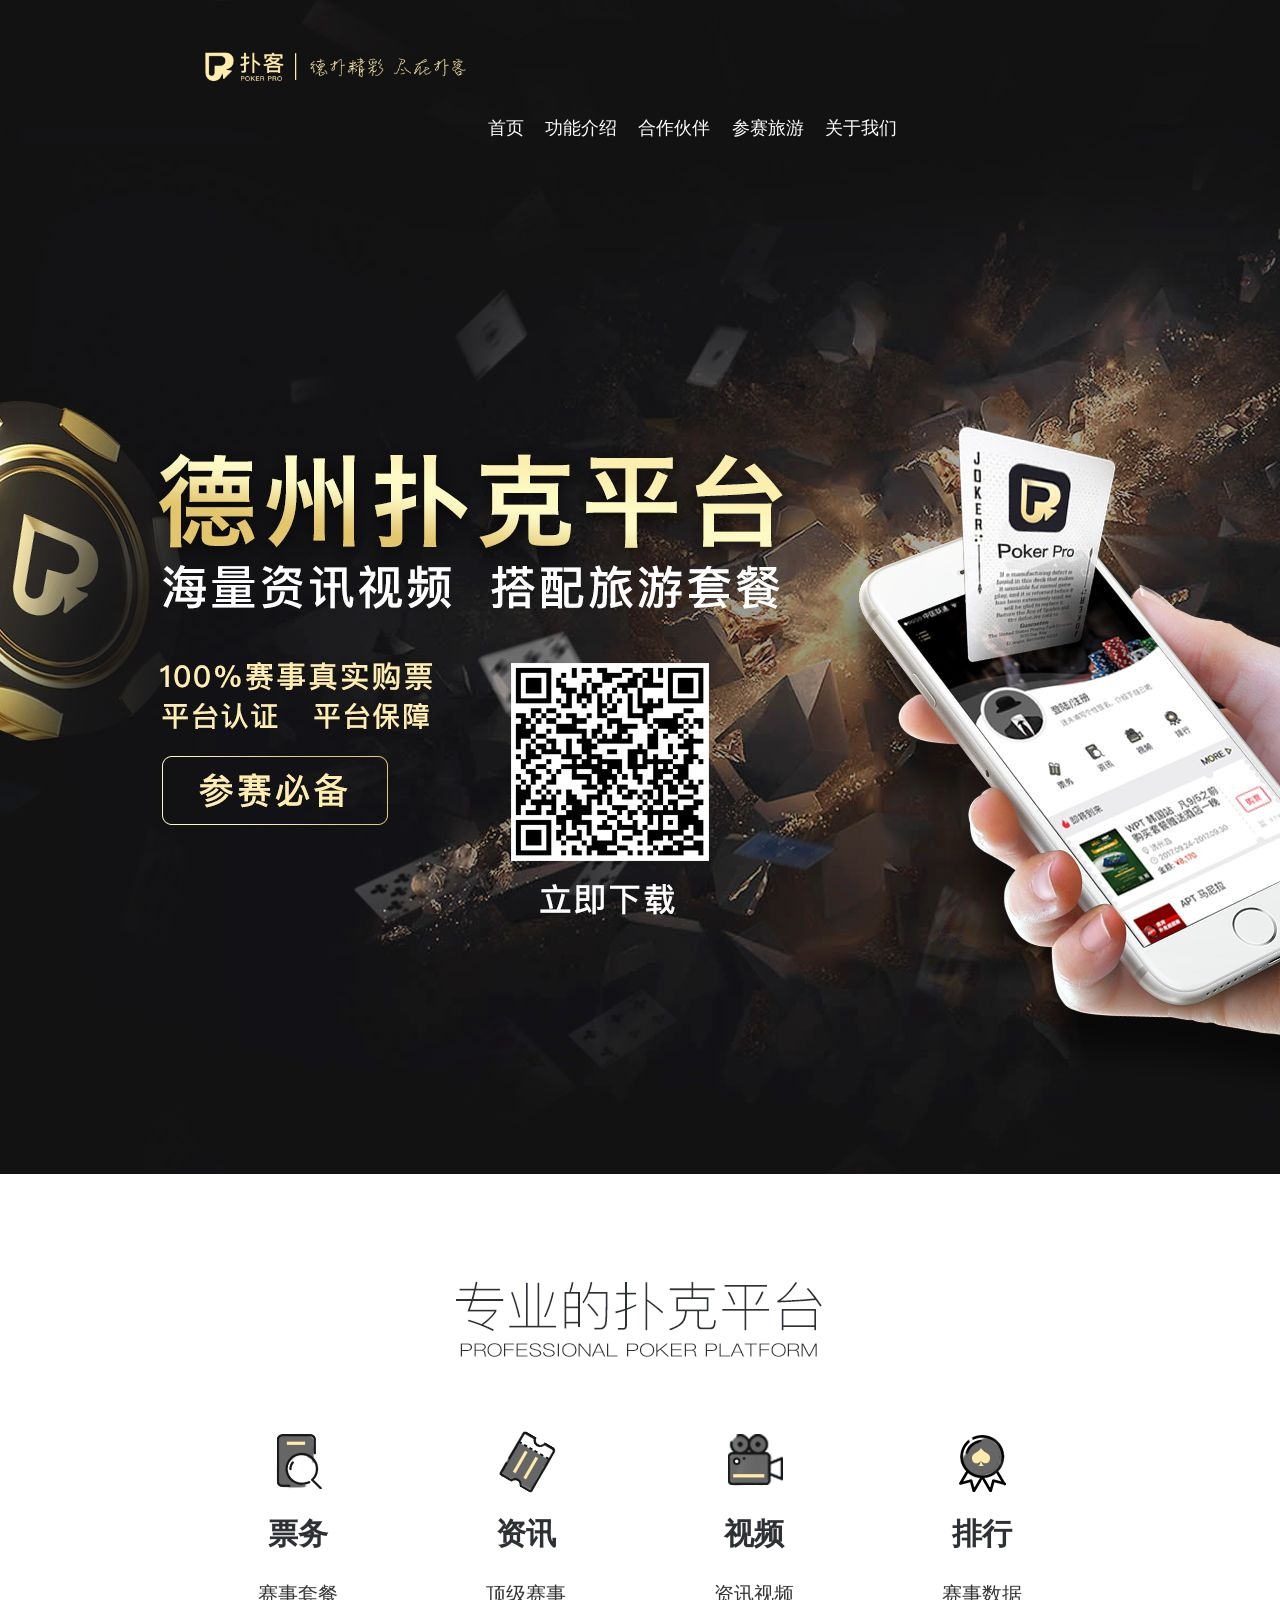
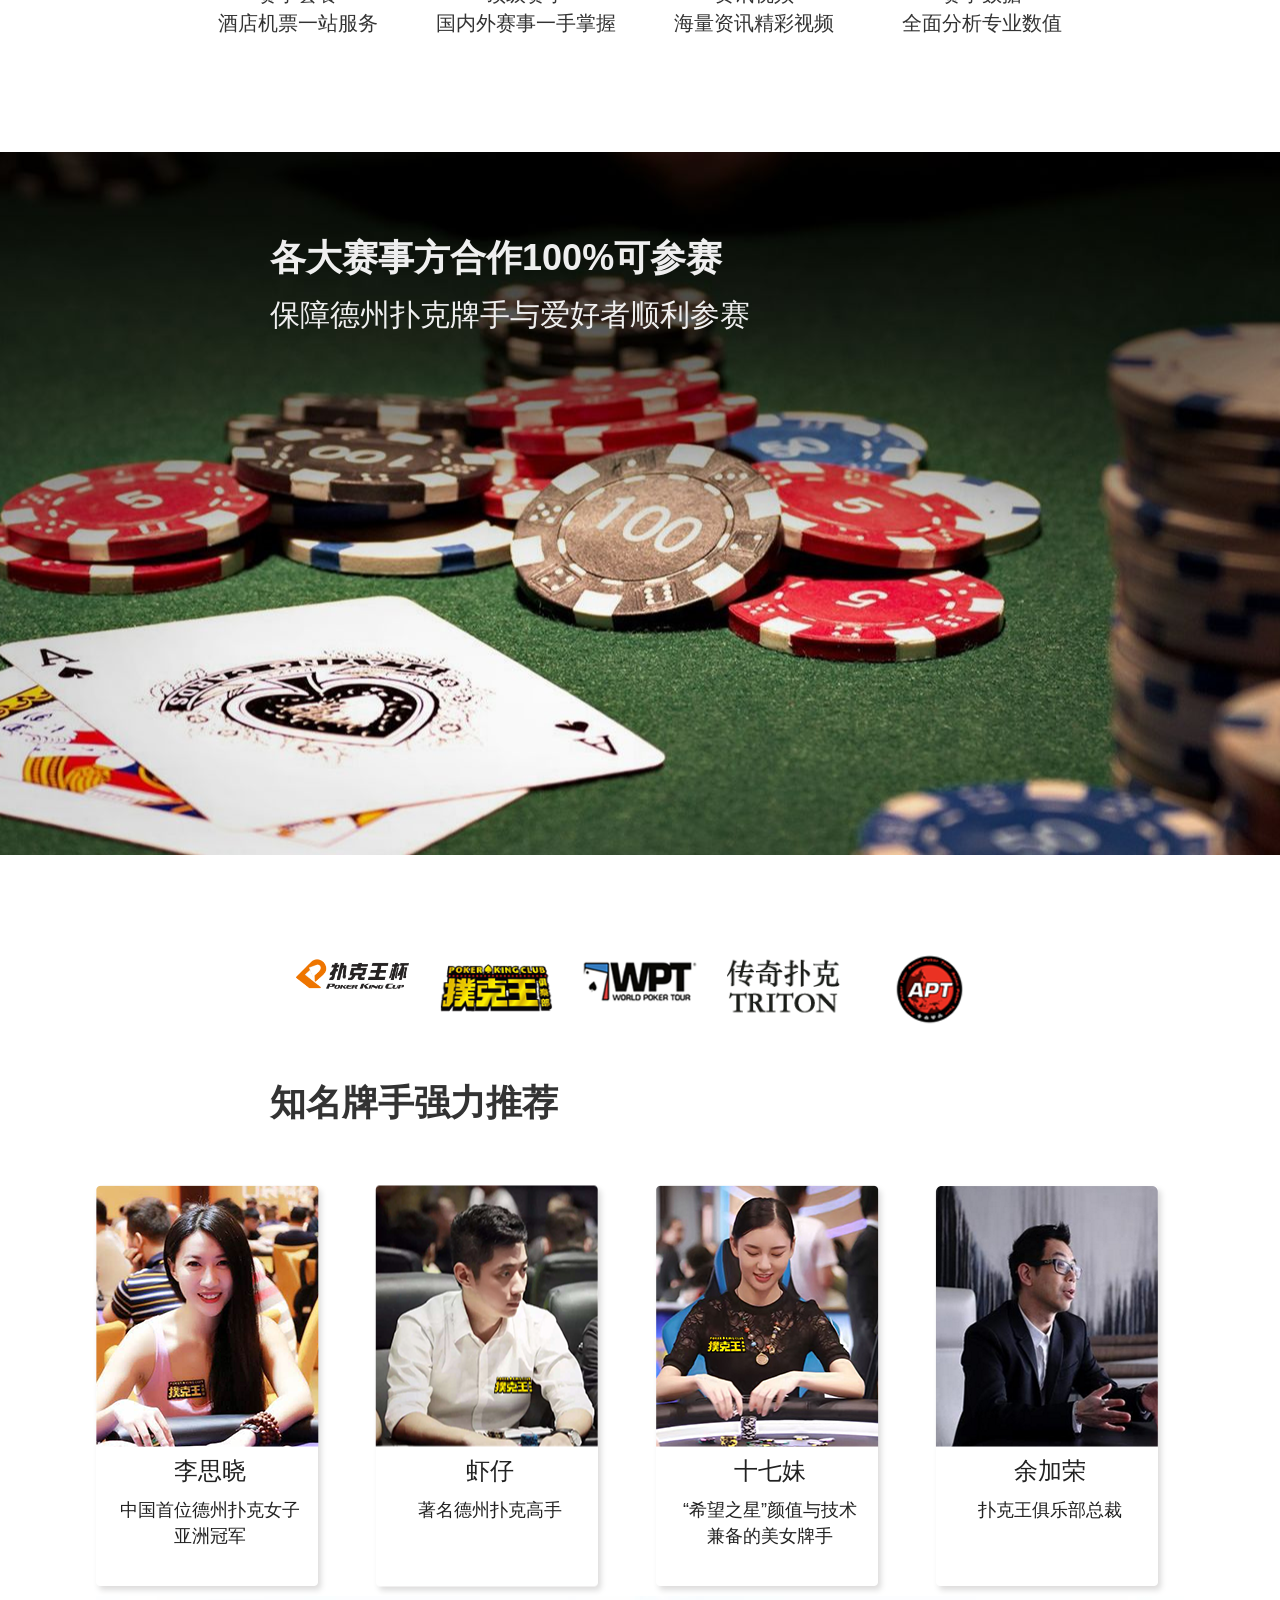
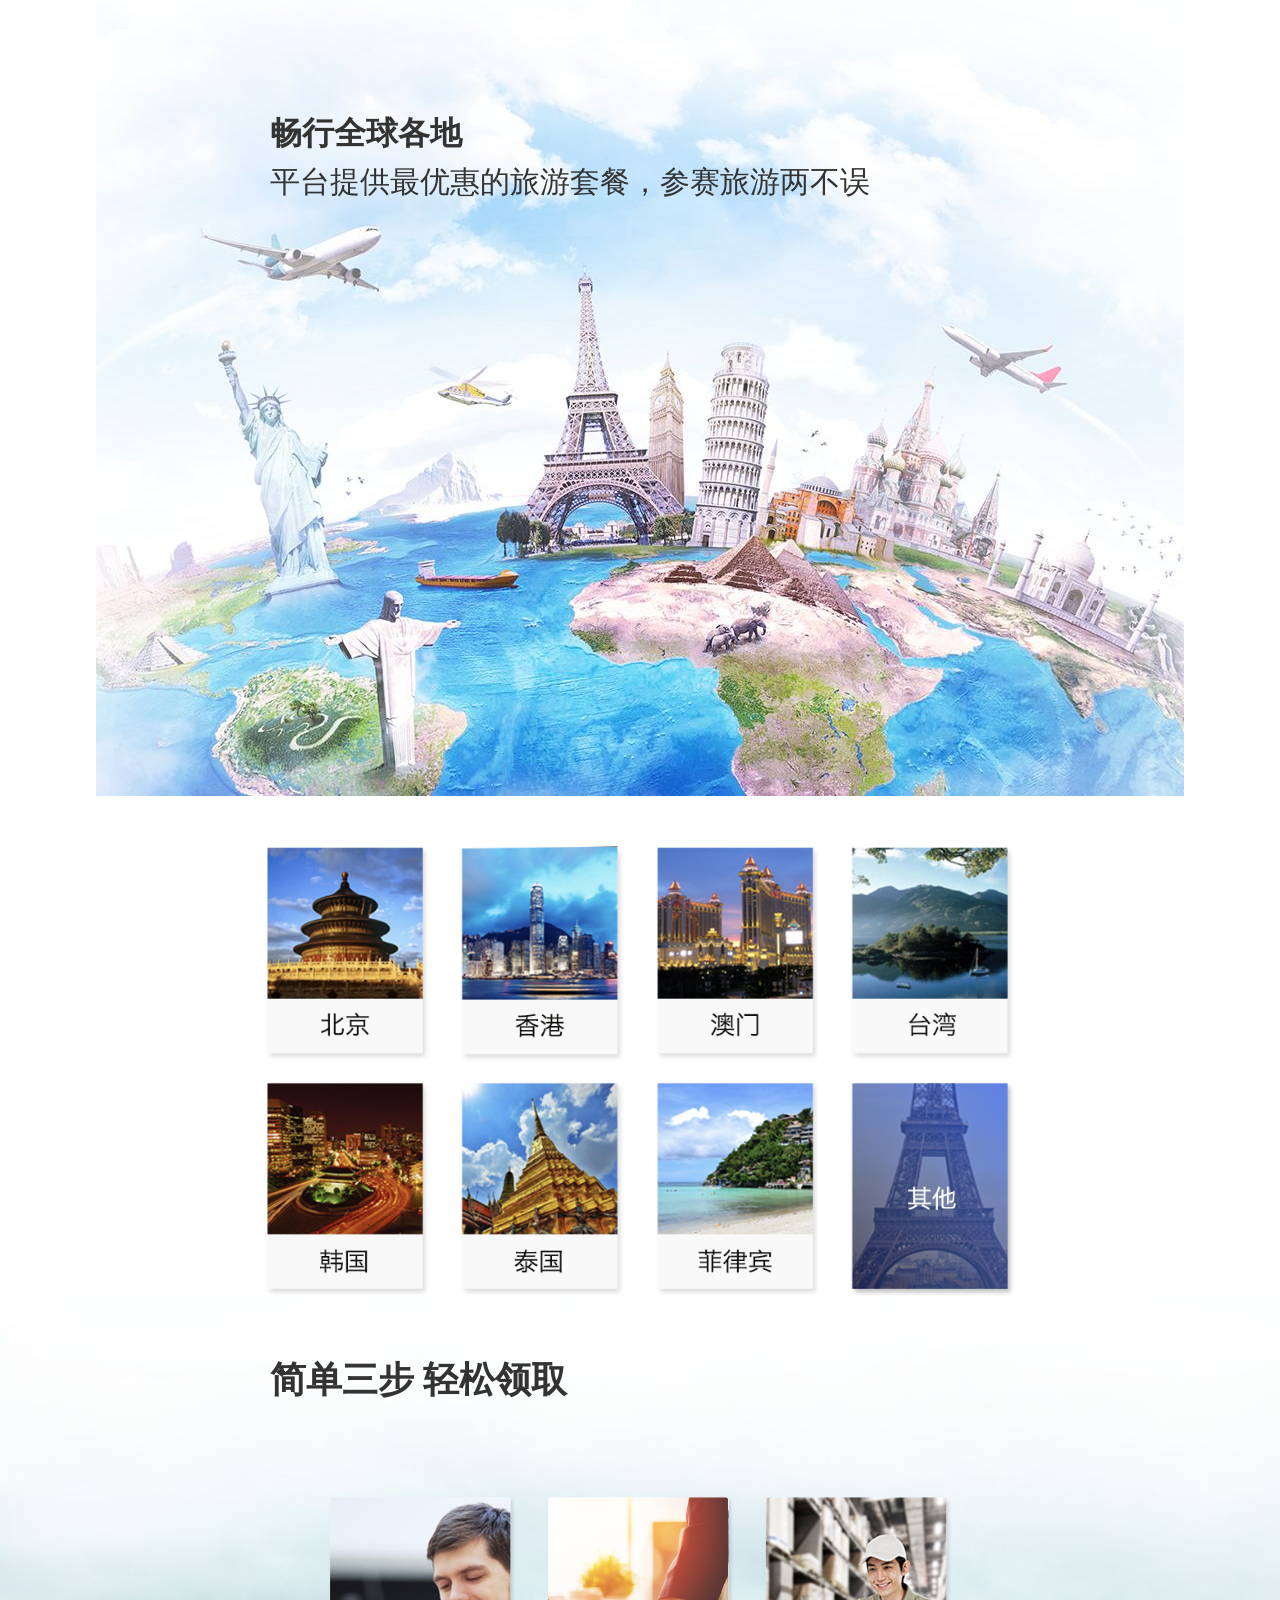
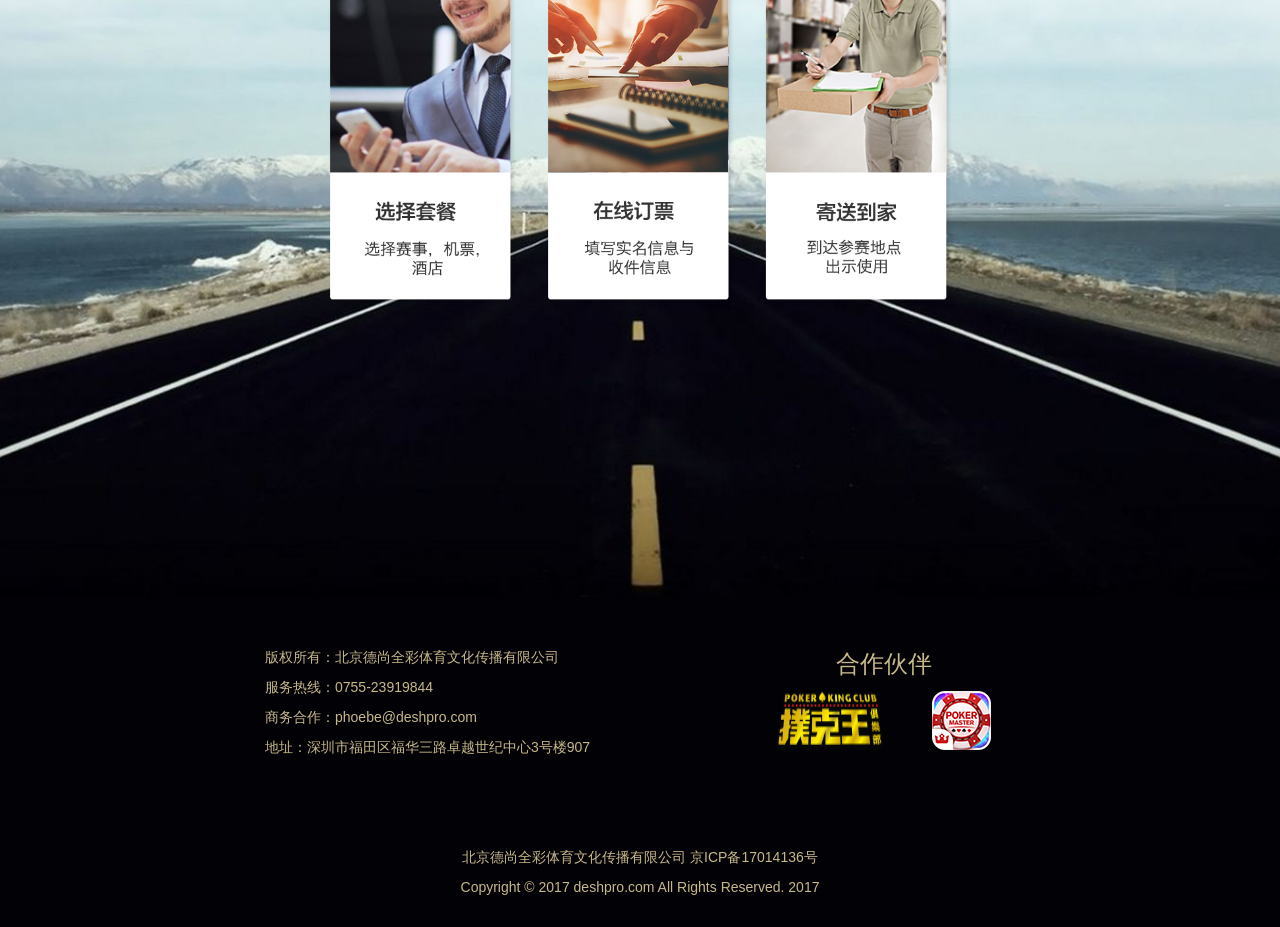
==== index.html @ c84316d6 "修改字体" ====
<!doctype html>
<!--[if lt IE 7]>      <html class="no-js lt-ie9 lt-ie8 lt-ie7" lang=""> <![endif]-->
<!--[if IE 7]>         <html class="no-js lt-ie9 lt-ie8" lang=""> <![endif]-->
<!--[if IE 8]>         <html class="no-js lt-ie9" lang=""> <![endif]-->
<!--[if gt IE 8]><!-->
<html class="no-js" lang="">
<!--<![endif]-->

<head>
<meta charset="utf-8">
<meta name="description" content="">
  <meta name="viewport" content="width=device-width,initial-scale=1,minimum-scale=1,maximum-scale=1,user-scalable=no" />
<title>扑客官网</title>
<link rel="stylesheet" href="css/bootstrap.min.css">
<link rel="stylesheet" href="css/flexslider.css">
<link rel="stylesheet" href="css/jquery.fancybox.css">
<link rel="stylesheet" href="css/main.css">
<link rel="stylesheet" href="css/responsive.css">
<link rel="stylesheet" href="css/font-icon.css">
<link rel="stylesheet" href="css/animate.min.css">
<link rel="stylesheet" href="https://maxcdn.bootstrapcdn.com/font-awesome/4.4.0/css/font-awesome.min.css">
</head>

<body>
<!-- header section -->
<section class="banner" role="banner" id="banner">
  <header id="header">
    <div class="header-content">
      <div class="header" style="width:85%;margin:0 auto;">
        <img src="images/shape.png" alt="" class="img-responsive">
        <div class="content-margin">
          <a class="logo" href="#footer">关于我们</a>
          <a class="logo" href="#dstp05">参赛旅游</a>
          <a class="logo" href="#dstp03">合作伙伴</a>
          <a class="logo" href="#intro">功能介绍</a>
          <a class="logo" href="#banner">首页</a>
        </div>
      </div>
    </div>
  </header>
</section>
<!-- header section --> 
<!-- intro section -->
<section id="intro" class="section intro">
  <div class="col-md-8 col-md-offset-2 text-center">
  </div>
</section>
<!-- intro section --> 
<!-- services section -->
<section id="services" class="services service-section" >
  <div class="container">
    <div class="row" style="width:80%;margin:0 auto">

      <div class="col-md-3 col-sm-6 services">
        <img src="images/information_03.png" alt="" class="img-responsive">
        <div class="services-content">
          <h1>票务</h1><br/>
          <p>赛事套餐<br/>酒店机票一站服务</p>
          <!--<img src="images/ticketingChar.png" alt="">-->
        </div>
      </div>
      <div class="col-md-3 col-sm-6  services">
        <img src="images/ticketing_03.png" alt="" class="img-responsive">
        <div class="services-content">
          <h1>资讯</h1><br/>
          <p>顶级赛事<br/>国内外赛事一手掌握</p>
        </div>
      </div>
      <div class="col-md-3 col-sm-6  services">
        <img src="images/video.png" alt="" class="img-responsive">
        <div class="services-content">
          <h1>视频</h1><br/>
          <p>资讯视频<br/>海量资讯精彩视频</p>
        </div>
      </div>
      <div class="col-md-3 col-sm-6  services">
        <img src="images/ranking.png" alt="" class="img-responsive">
        <div class="services-content">
          <h1>排行</h1><br/>
          <p>赛事数据<br/>全面分析专业数值</p>
        </div>
      </div>
    </div>
  </div>
</section>
<!-- services section -->
<section id="dstp03" class="section intro">

  <div class="dstp03">
    <p class="dstp03-p1"> 各大赛事方合作100%可参赛 </p>
    <p class="dstp03-p2" style="font-family: 'Hiragino Sans GB';"> 保障德州扑克牌手与爱好者顺利参赛</p>
  </div>
</section>
<section id="dstpMiddle_03" class="section intro">
  <div class="row">
    <div class="col-md-1 col-sm-6 services">
    </div>
    <div class="col-md-2 col-sm-6 services">
      <img src="images/poker01.png" alt="" class="img-responsive">
    </div>
    <div class="col-md-2 col-sm-6 services">
      <img src="images/poker05.png" alt="" class="img-responsive">
    </div>
    <div class="col-md-2 col-sm-6 services">
      <img src="images/poker02.png" alt="" class="img-responsive">
    </div>
    <div class="col-md-2 col-sm-6 services">
      <img src="images/poker03.png" alt="" class="img-responsive">
    </div>
    <div class="col-md-2 col-sm-6 services">
      <img src="images/poker04.png" alt="" class="img-responsive">
    </div>
    <div class="col-md-1 col-sm-6 services">
    </div>
  </div>
</section>

<section id="knownPlayer_03">
  <div class="col-md-8 col-md-offset-2 text-center">
  </div><br/>
  <div class="knownPlayer_03">
    <h1 style="margin-left: 16%;font-weight:bolder;font-family: 'PingFang SC';font-size:36px; color:#333333">知名牌手强力推荐</h1>
  </div>
</section>


<section id="persons" class="services service-section">
  <div class="container">
    <div class="row" style="margin-left:0.2px;margin-right: 20px;">
      <div class="col-md-3 col-sm-6 services">
        <div class="persons person1">
          <div class="person">
            <p>李思晓</p>
            <p>中国首位德州扑克女子亚洲冠军</p>
          </div>
        </div>
      </div>
      <div class="col-md-3 col-sm-6 services">
        <div class="persons person2">
          <div class="person" style="text-align: center">
            <p>虾仔</p>
            <p>著名德州扑克高手</p>
          </div>
        </div>

      </div>
      <div class="col-md-3 col-sm-6 services">
        <div class="persons person3">
          <div class="person">
            <p>十七妹</p>
            <p>“希望之星”颜值与技术兼备的美女牌手</p>
          </div>
        </div>

      </div>
      <div class="col-md-3 col-sm-6 services">
        <div class="persons person4">
          <div class="person" >
            <p>余加荣</p>
            <p>扑克王俱乐部总裁</p>
          </div>
        </div>

      </div>
    </div>
  </div>
</section>
<section id="dstp05" class="section intro">
  <div class="col-md-8 col-md-offset-2 text-center">
  </div>
  <div class="dstp05" >
    <h2 style="font-family: 'PingFang SC';">畅行全球各地 </h2>
    <p style="font-family: 'Hiragino Sans GB';">平台提供最优惠的旅游套餐，参赛旅游两不误</p>
  </div>
</section>

<section id="positions" class="services service-section">
  <div class="container">
    <div class="row">
      <div class="col-md-2 col-sm-6 positions">
      </div>
      <div class="col-md-2 col-sm-6 positions">
        <img src="images/group10.png" alt="" class="img-responsive">
      </div>
      <div class="col-md-2 col-sm-6 positions">
        <img src="images/group14.png" alt="" class="img-responsive">
      </div>
      <div class="col-md-2 col-sm-6 positions">
        <img src="images/group8.png" alt="" class="img-responsive">
      </div>
      <div class="col-md-2 col-sm-6 positions">
        <img src="images/group11.png" alt="" class="img-responsive">
      </div>
      <div class="col-md-2 col-sm-6 positions">
      </div>
    </div>
  <br/>
    <div class="row">
      <div class="col-md-2 col-sm-6 positions">
      </div>
      <div class="col-md-2 col-sm-6 positions">
        <img src="images/group9.png" alt="" class="img-responsive">
      </div>
      <div class="col-md-2 col-sm-6 positions">
        <img src="images/group6.png" alt="" class="img-responsive">
      </div>
      <div class="col-md-2 col-sm-6 positions">
        <img src="images/group13.png" alt="" class="img-responsive">
      </div>
      <div class="col-md-2 col-sm-6 positions">
        <img src="images/group12.png" alt="" class="img-responsive">
      </div>
      <div class="col-md-2 col-sm-6 positions">
      </div>
    </div>
  </div>
</section>
<!--这里图片未放-->

<section id="dstp08" >
  <div class="col-md-8 col-md-offset-2 text-center">
  </div><br/>
  <div id="simple" >
    <p style="font-family: 'PingFang SC';font-weight: bolder">简单三步 轻松领取</p>
  </div>
  <div class="row images">
    <div class="col-md-3 col-sm-6 image">
    </div>
    <div class="col-md-2 col-sm-6 image">
      <img src="images/group2.png" alt="" class="img-responsive">
    </div>
    <div class="col-md-2 col-sm-6 image">
      <img src="images/group1.png" alt="" class="img-responsive">
    </div>
    <div class="col-md-2 col-sm-6 image">
      <img src="images/produce.png" alt="" class="img-responsive">
    </div>
    <div class="col-md-3 col-sm-6 image">
    </div>
  </div>
</section>

<!-- Footer section -->
<footer class="footer" id="footer">
  <div class="footer-top section">
    <div class="container">
      <div class="row">
        <div class="footer-col col-md-2">
        </div>

        <div class="footer-col col-md-4 footerP" style="text-align: center">
          <p>版权所有：北京德尚全彩体育文化传播有限公司</p>
          <p>服务热线：0755-23919844</p>
          <p>商务合作：phoebe@deshpro.com</p>
          <p>地址：深圳市福田区福华三路卓越世纪中心3号楼907</p>
        </div>
        <div class="footer-col col-md-1">
        </div>
        <div class="footer-col col-md-3" style="text-align: center;font-size:24px; color:#c7b98a;">
          <p>合作伙伴</p>
          <div class="footerImg">
            <img src="images/footer1.png" alt="" >
            <img src="images/footer2.png" alt="" >
          </div>
        </div>
        <div class="footer-col col-md-2">
        </div>
      </div>
      <div style="text-align: center;font-size:14px; color:#c7b98a;">
        <p>北京德尚全彩体育文化传播有限公司 京ICP备17014136号</p>
        <p>Copyright © 2017 deshpro.com  All Rights Reserved. 2017</p>
      </div>
    </div>
  </div>
  <!-- footer top -->
</footer>
<!-- Footer section --> 
<!-- JS FILES --> 
<script src="js/jquery.min.js"></script>
<script src="js/bootstrap.min.js"></script> 
<script src="js/jquery.flexslider-min.js"></script> 
<script src="js/jquery.fancybox.pack.js"></script>
<script src="js/modernizr.js"></script> 
<script src="js/main.js"></script> 
<script type="text/javascript" src="js/jquery.contact.js"></script>
</body>
</html>
---- css/main.css ----
/* ------------------------------------------------------------------------------
	Typography
-------------------------------------------------------------------------------*/

.btn {
	background-color: #3bc492;
	color: #fff;
	font-size: 13px;
	font-weight: 600;
	border: 0;
	-moz-border-radius: 2px;
	-webkit-border-radius: 2px;
	border-radius: 2px;
	display: inline-block;
	text-transform: uppercase;
}
.btn:hover, .btn:focus {
	background-color: #3d3d3d;
	color: #fff;
}
.btn-large {
	padding: 15px 40px;
}
/* ------------------------------------------------------------------------------
	Global Styles
-------------------------------------------------------------------------------*/
a {
	color: #e84545;
}
a:hover, a:focus {
	text-decoration: none;
	-moz-transition: background-color, color, 0.3s;
	-o-transition: background-color, color, 0.3s;
	-webkit-transition: background-color, color, 0.3s;
	transition: background-color, color, 0.3s;
}
body {
	margin:0;
	padding:0;
	font-family: "Open Sans", Arial, sans-serif;
	font-weight: 400;
	color: #6c7279;
}
ul, ol {
	margin: 0;
	padding: 0;
}
ul li {
	list-style: none;
}
.section {
	padding: 100px 0;
	padding-bottom: 20px;
}
.no-padding {
	padding: 0;
}
.no-gutter [class*=col-] {
	padding-right: 0;
	padding-left: 0;
}
.space {
	margin-top: 60px;
}
.copyrights{
	text-indent:-9999px;
	height:0;
	line-height:0;
	font-size:0;
	overflow:hidden;
}
/* ------------------------------------------------------------------------------
	Header
-------------------------------------------------------------------------------*/
#header {
	position: fixed;
	width: 100%;
	z-index: 999;
}
#header .header-content {
	width: 85%;
	margin:0 auto;
	-moz-transition: padding 0.3s;
	-o-transition: padding 0.3s;
	-webkit-transition: padding 0.3s;
	transition: padding 0.3s;
}

#header .header-content a{
	float:right;
	padding-right: 3%;

}
#header .logo {
	float: left;
	color:#fff;
	text-decoration:none;
	text-transform:uppercase;

	/*letter-spacing:7px;*/
}
#header.fixed {
	background-color: #000000;
}
#header.fixed a {
	color: #ffffff;

}

@media screen and (min-width: 739px) {
	#header.fixed .header-content {
		border-bottom: 0;
		background-color:#000000;
		display:flex;
		justify-content:space-between;

	}
	#header.fixed .header-content img {
		float: left;
		margin-bottom: 2.5%;
		height:auto;
		margin-top:2%;
		margin-left: 7%;
	}

	#header.fixed .header-content .content-margin {
		float: right;
		width: 50%;
		margin-top: 3%;margin-right: 0;
	}
}
@media screen and (max-width: 739px){
	#header.fixed .header-content {
		border-bottom: 0;
		background-color:#000000;
	}
	#header.fixed .header-content img{
		float:none;
		display: block;
		margin-top: 0;
	}
	#header.fixed .header-content .content-margin{
		float: none;
		margin-top: 3%;margin-right: 0;
	}
}
.navigation.open {
	opacity: 0.9;
	visibility: visible;
	-moz-transition: opacity 0.5s;
	-o-transition: opacity 0.5s;
	-webkit-transition: opacity 0.5s;
	transition: opacity 0.5s;
}
.navigation {
	float: right;
}
.navigation li {
	display: inline-block;
}
.navigation a {
	color: rgba(255, 255, 255, 0.75);
	font-size: 13px;
	font-weight: 700;
	margin-left: 40px;
	text-transform: uppercase;
}
.navigation a:hover, .navigation a.active {
	color: #fff;
}
.nav-toggle {
	display: none;
	height: 44px;
	overflow: hidden;
	position: fixed;
	right: 5%;
	text-indent: 100%;
	top: 32px;
	white-space: nowrap;
	width: 44px;
	z-index: 99999;
	-moz-transition: all 0.3s;
	-o-transition: all 0.3s;
	-webkit-transition: all 0.3s;
	transition: all 0.3s;
}
.nav-toggle:before, .nav-toggle:after {
	border-radius: 50%;
	content: "";
	height: 100%;
	left: 0;
	position: absolute;
	top: 0;
	width: 100%;
	-moz-transform: translateZ(0);
	-ms-transform: translateZ(0);
	-webkit-transform: translateZ(0);
	transform: translateZ(0);
	-moz-backface-visibility: hidden;
	-webkit-backface-visibility: hidden;
	backface-visibility: hidden;
	-moz-transition-property: -moz-transform;
	-o-transition-property: -o-transform;
	-webkit-transition-property: -webkit-transform;
	transition-property: transform;
}
.nav-toggle:before {
	background-color: #e84545;
	-moz-transform: scale(1);
	-ms-transform: scale(1);
	-webkit-transform: scale(1);
	transform: scale(1);
	-moz-transition-duration: 0.3s;
	-o-transition-duration: 0.3s;
	-webkit-transition-duration: 0.3s;
	transition-duration: 0.3s;
}
.nav-toggle:after {
	background-color: #e84545;
	-moz-transform: scale(0);
	-ms-transform: scale(0);
	-webkit-transform: scale(0);
	transform: scale(0);
	-moz-transition-duration: 0s;
	-o-transition-duration: 0s;
	-webkit-transition-duration: 0s;
	transition-duration: 0s;
}
.nav-toggle span {
	background-color: #fff;
	bottom: auto;
	display: inline-block;
	height: 3px;
	left: 50%;
	position: absolute;
	right: auto;
	top: 50%;
	width: 18px;
	z-index: 10;
	-moz-transform: translateX(-50%) translateY(-50%);
	-ms-transform: translateX(-50%) translateY(-50%);
	-webkit-transform: translateX(-50%) translateY(-50%);
	transform: translateX(-50%) translateY(-50%);
}
.nav-toggle span:before, .nav-toggle span:after {
	background-color: #fff;
	content: "";
	height: 100%;
	position: absolute;
	right: 0;
	top: 0;
	width: 100%;
	-moz-transform: translateZ(0);
	-ms-transform: translateZ(0);
	-webkit-transform: translateZ(0);
	transform: translateZ(0);
	-moz-backface-visibility: hidden;
	-webkit-backface-visibility: hidden;
	backface-visibility: hidden;
	-moz-transition: -moz-transform 0.3s;
	-o-transition: -o-transform 0.3s;
	-webkit-transition: -webkit-transform 0.3s;
	transition: transform 0.3s;
}
.nav-toggle span:before {
	-moz-transform: translateY(-6px) rotate(0deg);
	-ms-transform: translateY(-6px) rotate(0deg);
	-webkit-transform: translateY(-6px) rotate(0deg);
	transform: translateY(-6px) rotate(0deg);
}
.nav-toggle span:after {
	-moz-transform: translateY(6px) rotate(0deg);
	-ms-transform: translateY(6px) rotate(0deg);
	-webkit-transform: translateY(6px) rotate(0deg);
	transform: translateY(6px) rotate(0deg);
}
.nav-toggle.close-nav:before {
	-moz-transform: scale(0);
	-ms-transform: scale(0);
	-webkit-transform: scale(0);
	transform: scale(0);
}
.nav-toggle.close-nav:after {
	-moz-transform: scale(1);
	-ms-transform: scale(1);
	-webkit-transform: scale(1);
	transform: scale(1);
}
.nav-toggle.close-nav span {
	background-color: rgba(255, 255, 255, 0);
}
.nav-toggle.close-nav span:before, .nav-toggle.close-nav span:after {
	background-color: #fff;
}
.nav-toggle.close-nav span:before {
	-moz-transform: translateY(0) rotate(45deg);
	-ms-transform: translateY(0) rotate(45deg);
	-webkit-transform: translateY(0) rotate(45deg);
	transform: translateY(0) rotate(45deg);
}
.nav-toggle.close-nav span:after {
	-moz-transform: translateY(0) rotate(-45deg);
	-ms-transform: translateY(0) rotate(-45deg);
	-webkit-transform: translateY(0) rotate(-45deg);
	transform: translateY(0) rotate(-45deg);
}
/* ------------------------------------------------------------------------------
	Banner
-------------------------------------------------------------------------------*/

#intro {
	background: url(../images/pokerPlatform_03.png) no-repeat center;
	margin-top:85px;
}
.banner {
	background: url(../images/banner.png) no-repeat top center;
	-moz-background-size: cover;
	-o-background-size:cover;
	-webkit-background-size:cover ;
	background-size:cover;
	width:100%;
	min-height: 1174px;
}
.header img{
	width:30%;
	height:30%;

}
.banner-text {
	padding-top: 22%;
}
.banner-text h1 {
	color: #fff;
	font-family: "Open Sans", Arial, sans-serif;
	font-size: 65px;
	font-weight: 700;
	text-transform: uppercase;
}
.banner-text p {
	color: rgba(255, 255, 255, 0.60);
	font-size: 16px;
	font-weight: 400;
	line-height: 24px;
	margin-top: 30px;
	margin-bottom: 80px;
}
.content-margin{
	margin-right: 18%;
	margin-top: 4%;
}
.header-content a{
	float:right;
	font-size:18px;
}
#header .header-content{
	width:80%;
	margin:0 auto;
}
#header.fixed .header-content{
	width:85%;
	margin:0 auto;

}
#header.fixed .header-content .content-margin a{
	padding-left: 20px;

}
#header.fixed .header-content .content-margin{
	margin-right: 8%;

}
#header .header-content img{
	margin-top:6%;
}

#persons .persons{
	position:relative;
	-moz-background-size: auto;
	-o-background-size:auto;
	-webkit-background-size:auto ;
	background-size:auto;
	min-height: 412px;
	max-width: 234px;
	margin:0 auto;
}
#persons .persons .person{
	width:80%;
}
#persons .person1{
	background: url(../images/group3.png) no-repeat center;
	display: flex;
	justify-content: center;
	align-items: flex-end;
}
#persons .person2{
	background: url(../images/group5.png) no-repeat center;
	display: flex;
	justify-content: center;
	align-items: flex-end;
}
#persons .person3{
	background: url(../images/group4.png) no-repeat center;
	display: flex;
	justify-content: center;
	align-items: flex-end;
}
#persons .person4{
	background: url(../images/group7.png) no-repeat center;
	display: flex;
	justify-content: center;
	align-items: flex-end;
}
#persons .persons .person{
	font-size: 24.09px;
	color:#212121;
	text-align: center;
	box-sizing: border-box;
	margin-bottom: 16%;
}
#persons .persons .person p:nth-child(2){

}
#persons .persons .person p:nth-child(2){
	font-size: 18px;
	text-align: center;
height:50px;

}

.service-section {
	padding-top: 50px;
}
.services{
	text-align: center;
}
.services img,.services .services-content {
	margin: 0 auto;
}

.services-content h1{
	font-size: 30px;
	font-family: "PingFang SC";
	color:#2e3034;
	font-weight: bolder;
}
.services-content p{
	margin: auto;
	font-size: 20px;
	font-family: "PingFang SC";
	color:#333333;
}
#dstp03{
	margin-top: 115px;
	background: url(../images/dstp03.png) no-repeat center;
	width:100%;
	min-height: 703px;
}
.dstp03{
	width:85%;
	margin:0 auto;
    margin-top:-20px;
	text-align: left;
}
.dstp03-p1{
	font-size: 36px;
	color:#efefef;
	margin-left: 16%;
	font-weight: bolder;
	font-family: "Open Sans", Arial, sans-serif;
}
.dstp03-p2{
	font-size: 30px;
	color:#efefef;
	margin-left: 16%;
}
#dstpMiddle_03{
	width:65%;
	margin:0 auto;

}
#knownPlayer_03{
    width:85%;
    margin:0 auto;
    text-align: left;
}


#dstp05{
	background: url(../images/dstp05.png) no-repeat center;
    width:85%;
	min-height: 800px;
    margin:0 auto;
    text-align: left;
}

#dstp05 p{
	font-size: 30px;
	color:#333333;
	margin-left: 16%;
	font-family: "Open Sans", Arial, sans-serif;
}
#dstp05 h2{
	font-size: 32px;
	font-weight: bolder;
	color:#333333;
	margin-left: 16%;
	font-family: Georgia;
}
#dstp08{
	background: url(../images/dstp08.png) no-repeat center;
	-moz-background-size: cover;
	-o-background-size:cover;
	-webkit-background-size:cover ;
	background-size:cover;
	width:100%;
	min-height: 900px;

}
#dstp08 .images{
	height:350px;
}
.images .image img{
	margin: 0 auto;
}
.positions{
	text-align: center;
}
#simple{
	width:85%;
	margin:0 auto;
	text-align: left;
	margin-top: 3%;
	padding-bottom: 80px;
}
#simple p{
	color:#333333;
	font-size:36px;
	font-family: "Source Han Sans CN";
	font-weight:bolder;
	margin-left: 16%;
}
/* ------------------------------------------------------------------------------
	 Works
-------------------------------------------------------------------------------*/
.work {
	-moz-box-shadow: 0 0 0 1px #fff;
	-webkit-box-shadow: 0 0 0 1px #fff;
	box-shadow: 0 0 0 1px #fff;
	overflow: hidden;
	position: relative;
}
.work img {
	width: 100%;
	height: 100%;
}
.work .overlay {
	background: rgba(0, 174, 218, 0.9);
	height: 100%;
	left: 0;
	opacity: 0;
	position: absolute;
	top: 0;
	width: 100%;
	-moz-transition: opacity, 0.3s;
	-o-transition: opacity, 0.3s;
	-webkit-transition: opacity, 0.3s;
	transition: opacity, 0.3s;
}
.work .overlay-caption {
	position: absolute;
	text-align: center;
	top: 50%;
	width: 100%;
	-moz-transform: translateY(-50%);
	-ms-transform: translateY(-50%);
	-webkit-transform: translateY(-50%);
	transform: translateY(-50%);
}
.work h5, .work p, .work img {
	-moz-transition: all, 0.5s;
	-o-transition: all, 0.5s;
	-webkit-transition: all, 0.5s;
	transition: all, 0.5s;
}
.work h5, .work p {
	color: #fff;
	margin: 0;
	opacity: 0;
}
.work span {
	font-size: 45px;
}
.work h5 {
	margin-bottom: 5px;
	-moz-transform: translate3d(0, -200%, 0);
	-ms-transform: translate3d(0, -200%, 0);
	-webkit-transform: translate3d(0, -200%, 0);
	transform: translate3d(0, -200%, 0);
}
.work p {
	-moz-transform: translate3d(0, 200%, 0);
	-ms-transform: translate3d(0, 200%, 0);
	-webkit-transform: translate3d(0, 200%, 0);
	transform: translate3d(0, 200%, 0);
}
.work-box:hover img {
	-moz-transform: scale(1.2);
	-ms-transform: scale(1.2);
	-webkit-transform: scale(1.2);
	transform: scale(1.2);
}
.work-box:hover .overlay {
	opacity: 1;
}
.work-box:hover .overlay h5, .work-box:hover .overlay p {
	opacity: 1;
	-moz-transform: translate3d(0, 0, 0);
	-ms-transform: translate3d(0, 0, 0);
	-webkit-transform: translate3d(0, 0, 0);
	transform: translate3d(0, 0, 0);
}
/* ------------------------------------------------------------------------------
	 Teams
-------------------------------------------------------------------------------*/

.person-content {
	margin-top: 20px;
}

.social-icons, .footer .footer-share {
	margin-top: 30px;
}
.social-icons li, .footer .footer-share li {
	display: inline-block;
	float: none;
}
.social-icons a, .footer .footer-share a {
	border: 1px solid #e8ecee;
	-moz-border-radius: 50%;
	-webkit-border-radius: 50%;
	border-radius: 50%;
	color: #c6cacc;
	display: block;
	font-size: 14px;
	height: 32px;
	line-height: 32px;
	margin-right: 5px;
	text-align: center;
	width: 32px;
}
.social-icons a:hover {
	background-color: #00aeda;
	border-color: #01a9d4;
	color: #fff;
}
/* ------------------------------------------------------------------------------
	 Testimonials
-------------------------------------------------------------------------------*/
.testimonials {
	background-color: #00aeda;
	position: relative;
	text-align: center;
}
.testimonials blockquote {
	border: 0;
	margin: 0;
	padding: 100px 15%;
}
.testimonials h1 {
	color: #fff;
	font: 23px "Merriweather";
	font-weight: 300;
}
.testimonials p {
	color: #fff;
	display: block;
	font-size: 13px;
	font-style: normal;
	letter-spacing: 2px;
	font-weight: 400;
	margin-top: 30px;
	text-transform: uppercase;
}
.flex-control-nav {
	margin-top: 2%;
	bottom: 0 !important;
	position: relative!important;
	right: 0;
	text-align: center;
	width: 100%!important;
	z-index: 100;
}
/* ------------------------------------------------------------------------------
	Contact form
-------------------------------------------------------------------------------*/
.conForm {
	text-align: center;
}
.conForm h5 {
	font-size: 30px;
}
.conForm p {
	text-align: center;
	margin: 7%;
}
.conForm input {
	color: #797979;
	padding: 15px 30px;
	border: none;
	margin-right: 3%;
	margin-bottom: 30px;
	outline: none;
	font-style: normal;
	border-bottom: #e0e0e0 1px solid;
	font-size: 15px;
}
.conForm input.noMarr {
	margin-right: 0;
}
.conForm textarea {
	color: #797979;
	padding: 15px 30px;
	margin-bottom: 18px;
	outline: none;
	height: 150px;
	font-style: normal;
	resize: none;
	font-size: 15px;
	border: none;
	border-bottom: #e0e0e0 1px solid;
}
.conForm .submitBnt {
	background: #3bc492;
	color: #fff;
	margin-top: 30px;
padding:15px 30px 15px 30px;
	font-size: 13px;
	font-weight: 600;
	letter-spacing: 5px;
	border: 0;
	-moz-border-radius: 2px;
	-webkit-border-radius: 2px;
	border-radius: 2px;
	display: inline-block;
	text-transform: uppercase;
}
.conForm .submitBnt:hover {
	background: #3d3d3d;
	color: #fff;
}
#success_page{
	color: #00bdbd;
	font-weight: 500;
}
.error_message{
	color: #ff675f;
	padding-bottom: 15px;
	font-weight: 500;
}
#success_page h3{
	font-size:17px;
	color:#5ed07b;
	font-weight: 700;
}

/* ------------------------------------------------------------------------------
	 Footer
-------------------------------------------------------------------------------*/
.footer {
	text-align: center;

}
.footer .footerP{
	text-align: left !important;
	font-size:14px;
}
.footer .footerP p{
	font-size:14px;
	color:#c7b98a;
}
.footer-top {
	background-color: #020106;
	padding-top: 50px;
}
.footer-bottom {
	background-color: #313454;
	padding: 20px 0;
}
.footer .footer-col {
	margin-bottom: 80px;
}

.footer a:hover {
	color: #e84545;
}
.footerImg{
	display: flex;
	justify-content:space-around;
}
---- css/responsive.css ----
@media screen and (max-width: 1024px) {
 #header .header-content {
 padding: 40px 0;
}
 #header.fixed a {
 color: #ffffff;
}
 .nav-toggle {
 display: block;
}
 .navigation {
 position: fixed;
 background-color: #000;
 width: 100%;
 height: 100%;
 top: 0;
 left: 0;
 z-index: 99999;
 visibility: hidden;
 opacity: 0;
 -webkit-transition: opacity 0.5s, visibility 0s 0.5s;
 transition: opacity 0.5s, visibility 0s 0.5s;
}
 .navigation .primary-nav {
 position: relative;
 top: 45%;
 -moz-transform: translateY(-45%);
 -ms-transform: translateY(-45%);
 -webkit-transform: translateY(-45%);
 transform: translateY(-45%);
}
 .navigation li {
 display: block;
 margin-bottom: 20px;
}
 .navigation a {
 display: block;
 font-size: 25px;
 margin: 0;
 text-align: center;
}

 .person-content {
 text-align: center;
}
 .person .social-icons li {
 display: inline-block;
 float: none;
 margin-bottom: 5px;
}
 .testimonials blockquote {
 padding: 20px 5% 0;
}
 .testimonials p {
 font-size: 12px;
}
 .flex-control-nav {
 bottom: 20px;
}
}
@media screen and (max-width: 768px) {
 .banner-text {
 padding-top: 30%;
}
 .banner-text h1 {
 font-size: 42px;
}
 .banner-text p {
 font-size: 18px;
}
 .flexslider {
 padding-bottom: 80px;
}
 .flex-control-nav {
 width: 100%;
}
 .footer .footer-col {
 margin-bottom: 50px;
}
}
@media screen and (max-width: 640px) {
 .banner-text {
  padding-top: 35%;
 }

 .testimonials p {
  font-size: 12px;
 }
}
@media screen and (max-width: 480px) {
 .banner-text {
  padding-top: 45%;
 }

 .banner-text h1 {
  font-size: 32px;
 }

 .testimonials p {
  font-size: 12px;
 }
}
@media screen and (max-width: 320px) {
 .banner-text {
  padding-top: 55%;
 }

 .testimonials blockquote {
  padding: 20px 5% 0;
 }

 .testimonials p {
  font-size: 12px;
 }
}
---- css/font-icon.css ----
/* ==========================================================================
	Font Icon (http://www.elegantthemes.com/blog/freebie-of-the-week/free-line-style-icons)
========================================================================== */
@font-face {
  font-family: "elegant-theme-line";
  src: url('../fonts/elegant-theme-line.ttf?1439850014') format('truetype'), url('../fonts/elegant-theme-line.eot?1439850014') format('embedded-opentype'), url('../fonts/elegant-theme-line.svg?1439850014') format('svg'), url('../fonts/elegant-theme-line.woff?1439850014') format('woff'); }
.icon {
  font-family: 'elegant-theme-line';
  speak: none;
  font-style: normal;
  font-weight: normal;
  font-variant: normal;
  text-transform: none;
  line-height: 1;
  /* Better Font Rendering =========== */
  -webkit-font-smoothing: antialiased;
  -moz-osx-font-smoothing: grayscale; }

.icon-mobile:before {
  content: "\e000"; }

.icon-laptop:before {
  content: "\e001"; }

.icon-desktop:before {
  content: "\e002"; }

.icon-tablet:before {
  content: "\e003"; }

.icon-phone:before {
  content: "\e004"; }

.icon-document:before {
  content: "\e005"; }

.icon-documents:before {
  content: "\e006"; }

.icon-search:before {
  content: "\e007"; }

.icon-clipboard:before {
  content: "\e008"; }

.icon-newspaper:before {
  content: "\e009"; }

.icon-notebook:before {
  content: "\e00a"; }

.icon-book-open:before {
  content: "\e00b"; }

.icon-browser:before {
  content: "\e00c"; }

.icon-calendar:before {
  content: "\e00d"; }

.icon-presentation:before {
  content: "\e00e"; }

.icon-picture:before {
  content: "\e00f"; }

.icon-pictures:before {
  content: "\e010"; }

.icon-video:before {
  content: "\e011"; }

.icon-camera:before {
  content: "\e012"; }

.icon-printer:before {
  content: "\e013"; }

.icon-toolbox:before {
  content: "\e014"; }

.icon-briefcase:before {
  content: "\e015"; }

.icon-wallet:before {
  content: "\e016"; }

.icon-gift:before {
  content: "\e017"; }

.icon-bargraph:before {
  content: "\e018"; }

.icon-grid:before {
  content: "\e019"; }

.icon-expand:before {
  content: "\e01a"; }

.icon-focus:before {
  content: "\e01b"; }

.icon-edit:before {
  content: "\e01c"; }

.icon-adjustments:before {
  content: "\e01d"; }

.icon-ribbon:before {
  content: "\e01e"; }

.icon-hourglass:before {
  content: "\e01f"; }

.icon-lock:before {
  content: "\e020"; }

.icon-megaphone:before {
  content: "\e021"; }

.icon-shield:before {
  content: "\e022"; }

.icon-trophy:before {
  content: "\e023"; }

.icon-flag:before {
  content: "\e024"; }

.icon-map:before {
  content: "\e025"; }

.icon-puzzle:before {
  content: "\e026"; }

.icon-basket:before {
  content: "\e027"; }

.icon-envelope:before {
  content: "\e028"; }

.icon-streetsign:before {
  content: "\e029"; }

.icon-telescope:before {
  content: "\e02a"; }

.icon-gears:before {
  content: "\e02b"; }

.icon-key:before {
  content: "\e02c"; }

.icon-paperclip:before {
  content: "\e02d"; }

.icon-attachment:before {
  content: "\e02e"; }

.icon-pricetags:before {
  content: "\e02f"; }

.icon-lightbulb:before {
  content: "\e030"; }

.icon-layers:before {
  content: "\e031"; }

.icon-pencil:before {
  content: "\e032"; }

.icon-tools:before {
  content: "\e033"; }

.icon-tools-2:before {
  content: "\e034"; }

.icon-scissors:before {
  content: "\e035"; }

.icon-paintbrush:before {
  content: "\e036"; }

.icon-magnifying-glass:before {
  content: "\e037"; }

.icon-circle-compass:before {
  content: "\e038"; }

.icon-linegraph:before {
  content: "\e039"; }

.icon-mic:before {
  content: "\e03a"; }

.icon-strategy:before {
  content: "\e03b"; }

.icon-beaker:before {
  content: "\e03c"; }

.icon-caution:before {
  content: "\e03d"; }

.icon-recycle:before {
  content: "\e03e"; }

.icon-anchor:before {
  content: "\e03f"; }

.icon-profile-male:before {
  content: "\e040"; }


.icon-profile-female:before {
  content: "\e041"; }

.icon-bike:before {
  content: "\e042"; }

.icon-wine:before {
  content: "\e043"; }

.icon-hotairballoon:before {
  content: "\e044"; }

.icon-globe:before {
  content: "\e045"; }

.icon-genius:before {
  content: "\e046"; }

.icon-map-pin:before {
  content: "\e047"; }

.icon-dial:before {
  content: "\e048"; }

.icon-chat:before {
  content: "\e049"; }

.icon-heart:before {
  content: "\e04a"; }

.icon-cloud:before {
  content: "\e04b"; }

.icon-upload:before {
  content: "\e04c"; }

.icon-download:before {
  content: "\e04d"; }

.icon-target:before {
  content: "\e04e"; }

.icon-hazardous:before {
  content: "\e04f"; }

.icon-piechart:before {
  content: "\e050"; }

.icon-speedometer:before {
  content: "\e051"; }

.icon-global:before {
  content: "\e052"; }

.icon-compass:before {
  content: "\e053"; }

.icon-lifesaver:before {
  content: "\e054"; }

.icon-clock:before {
  content: "\e055"; }

.icon-aperture:before {
  content: "\e056"; }

.icon-quote:before {
  content: "\e057"; }

.icon-scope:before {
  content: "\e058"; }

.icon-alarmclock:before {
  content: "\e059"; }

.icon-refresh:before {
  content: "\e05a"; }

.icon-happy:before {
  content: "\e05b"; }

.icon-sad:before {
  content: "\e05c"; }

.icon-facebook:before {
  content: "\e05d"; }

.icon-twitter:before {
  content: "\e05e"; }

.icon-googleplus:before {
  content: "\e05f"; }

.icon-rss:before {
  content: "\e060"; }

.icon-tumblr:before {
  content: "\e061"; }

.icon-linkedin:before {
  content: "\e062"; }

.icon-dribbble:before {
  content: "\e063"; }
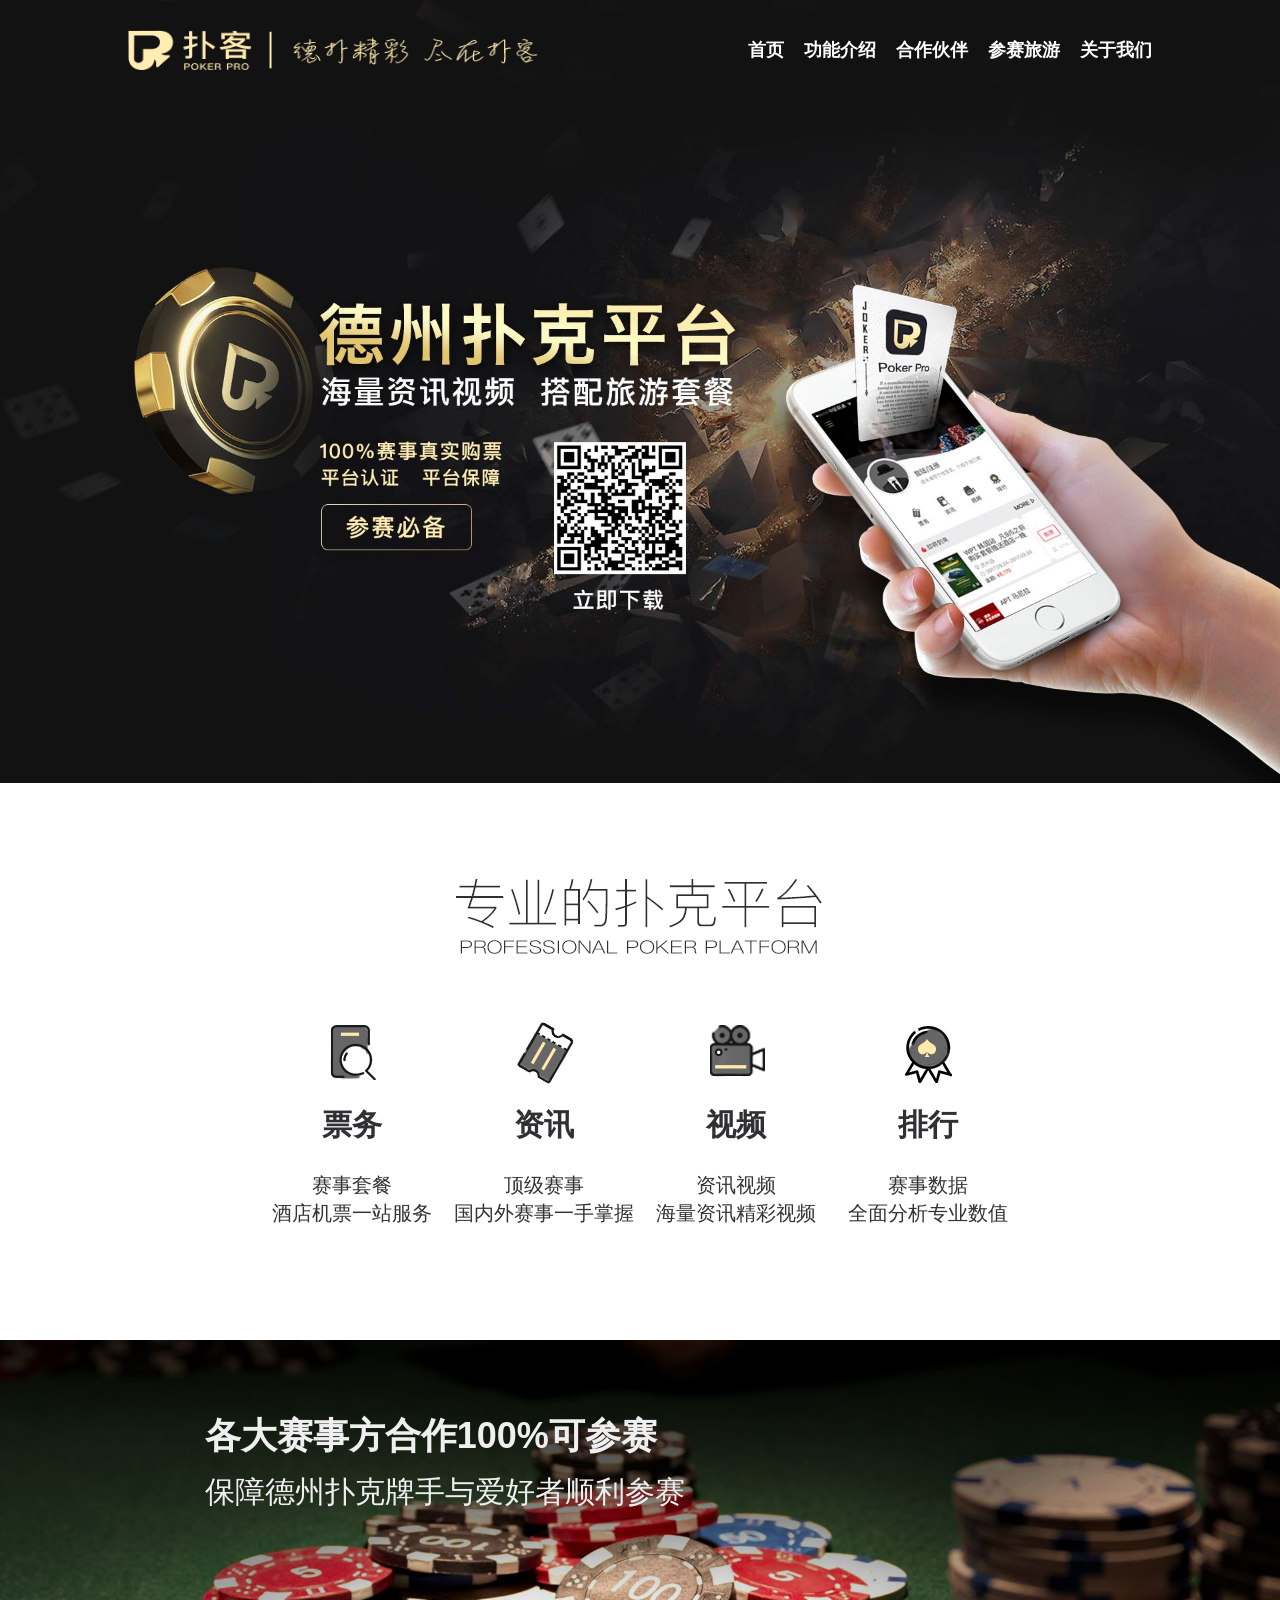
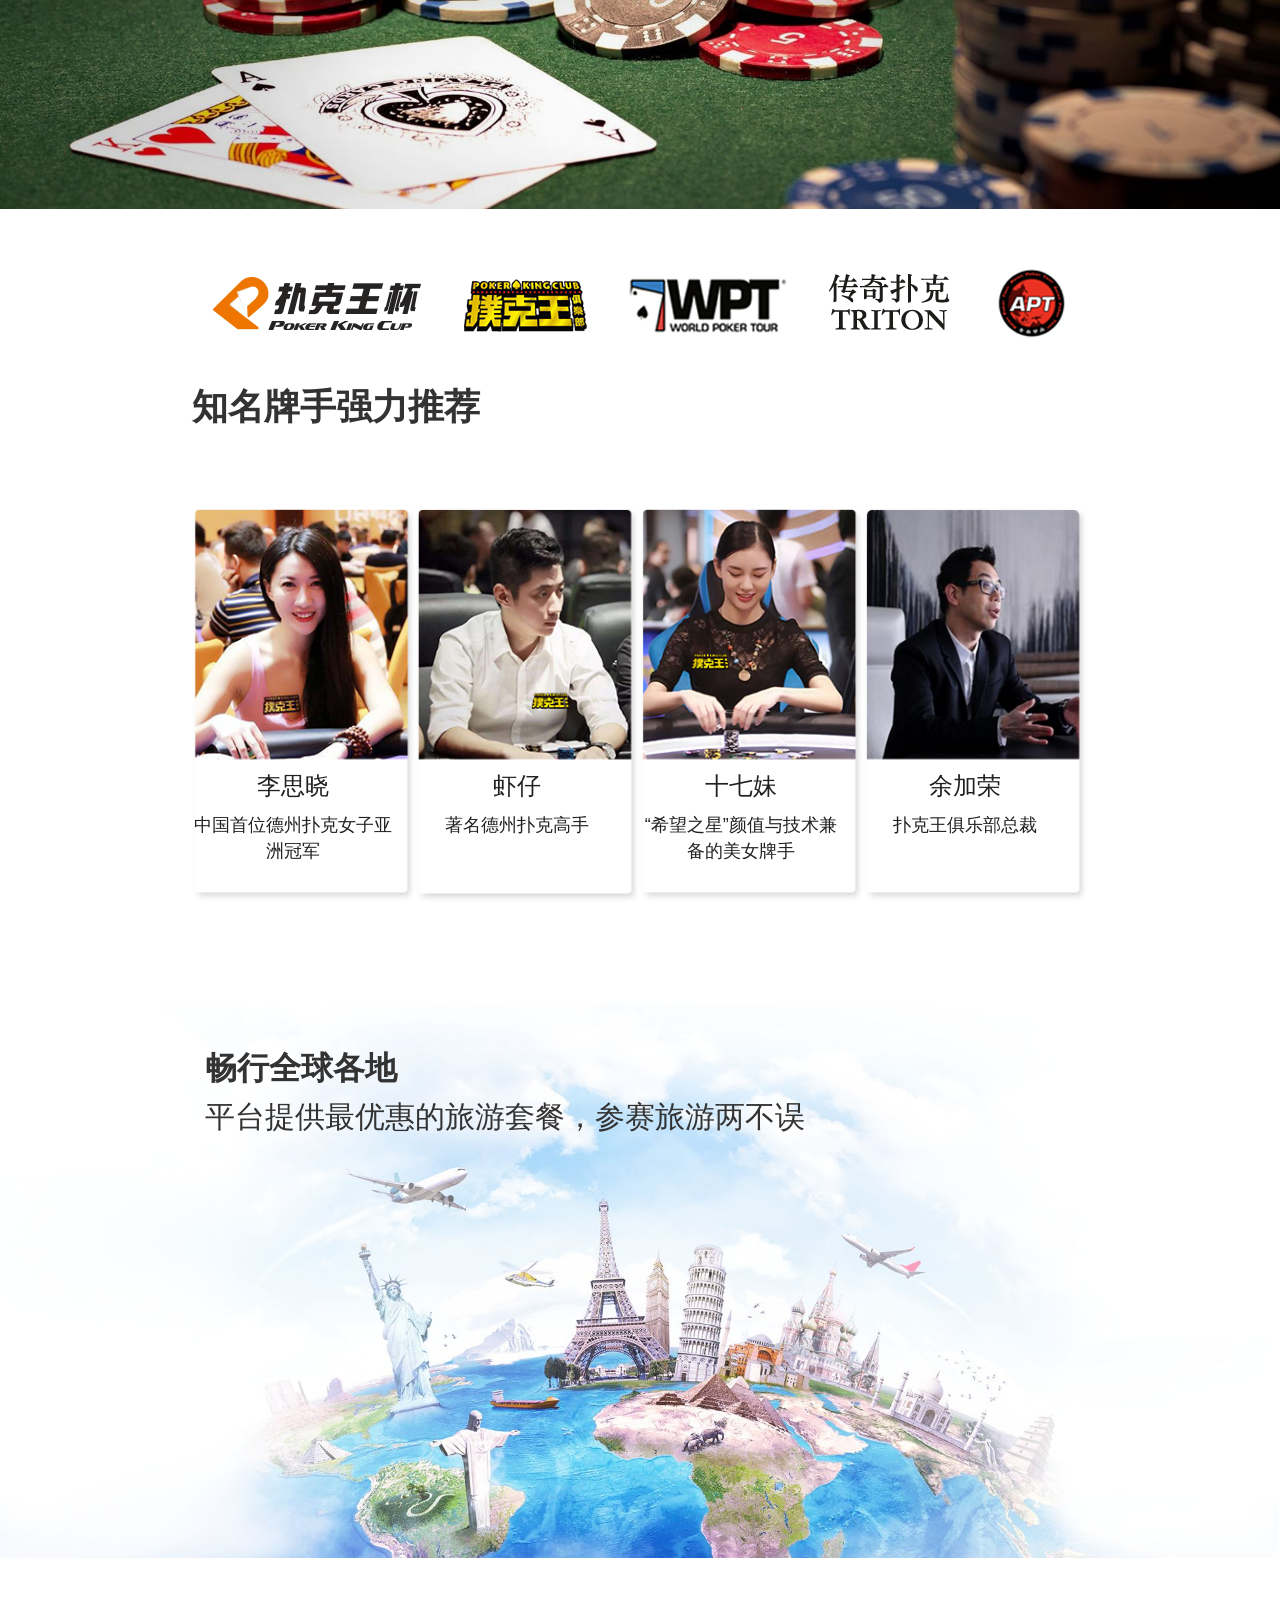
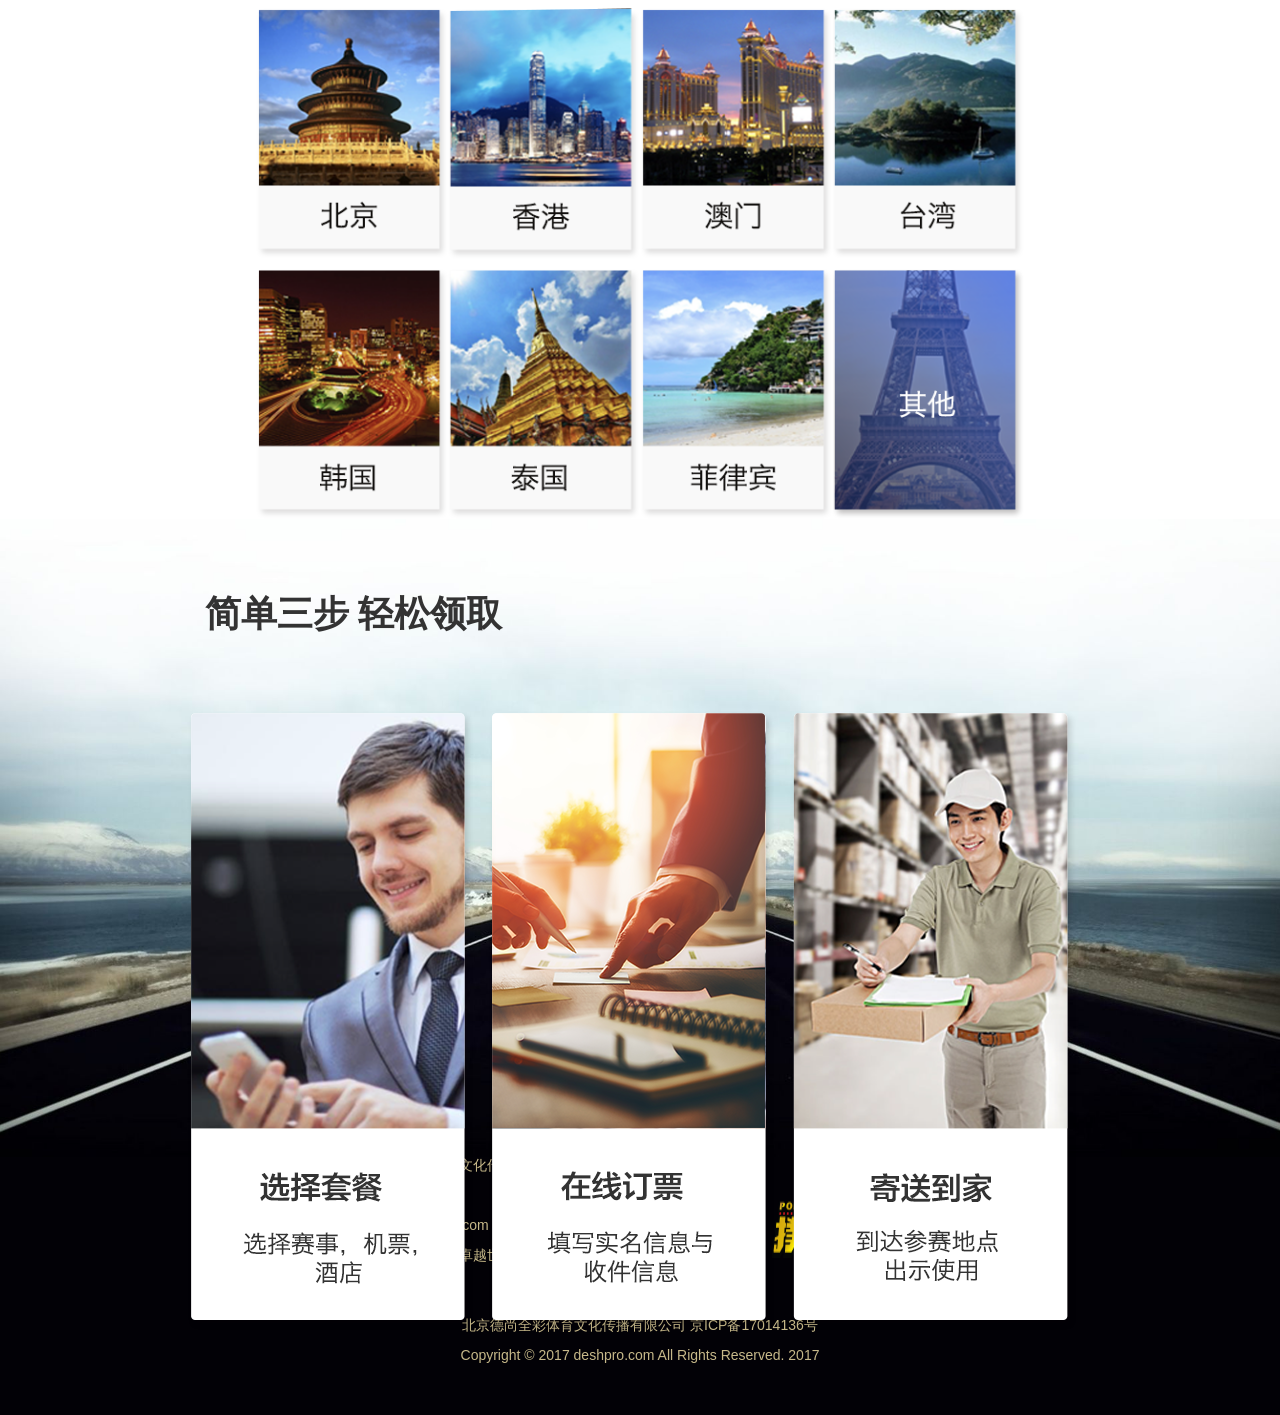
==== commit 27c161f5: "修改的" ====
--- a/index.html
+++ b/index.html
@@ -7,6 +7,7 @@
 <!--<![endif]-->
 
 <head>
+
 <meta charset="utf-8">
 <meta name="description" content="">
   <meta name="viewport" content="width=device-width,initial-scale=1,minimum-scale=1,maximum-scale=1,user-scalable=no" />
@@ -15,6 +16,7 @@
 <link rel="stylesheet" href="css/flexslider.css">
 <link rel="stylesheet" href="css/jquery.fancybox.css">
 <link rel="stylesheet" href="css/main.css">
+  <link rel="stylesheet" type="text/css" media="screen and (max-device-width:768px)" href="css/media.css" />
 <link rel="stylesheet" href="css/responsive.css">
 <link rel="stylesheet" href="css/font-icon.css">
 <link rel="stylesheet" href="css/animate.min.css">
@@ -24,254 +26,211 @@
 <body>
 <!-- header section -->
 <section class="banner" role="banner" id="banner">
-  <header id="header">
-    <div class="header-content">
-      <div class="header" style="width:85%;margin:0 auto;">
-        <img src="images/shape.png" alt="" class="img-responsive">
-        <div class="content-margin">
-          <a class="logo" href="#footer">关于我们</a>
-          <a class="logo" href="#dstp05">参赛旅游</a>
-          <a class="logo" href="#dstp03">合作伙伴</a>
-          <a class="logo" href="#intro">功能介绍</a>
-          <a class="logo" href="#banner">首页</a>
-        </div>
+  <div  class="header-content" style="position:relative">
+    <img src="images/banner.png" alt="" class="img-responsive">
+    <div class="header" style="width:100%;position:absolute;z-index:999;top:15%;">
+      <div id="header" style="top:0; height:100px;">
+        <div class="content" style="width:80%;margin:0 auto;">
+          <img src="images/shape.png" alt="" class="img-responsive">
+          <div class="content-margin" >
+            <a class="logo" href="#footer">关于我们</a>
+            <a class="logo" href="#dstp05">参赛旅游</a>
+            <a class="logo" href="#dstp03">合作伙伴</a>
+            <a class="logo" href="#intro">功能介绍</a>
+            <a class="logo" href="#banner">首页</a>
+          </div>
+        </div>
+
       </div>
     </div>
-  </header>
+  </div>
 </section>
 <!-- header section --> 
 <!-- intro section -->
-<section id="intro" class="section intro">
-  <div class="col-md-8 col-md-offset-2 text-center">
-  </div>
+<section id="intro" >
+  <img src="images/pokerPlatform_03.png" alt="" >
 </section>
 <!-- intro section --> 
 <!-- services section -->
 <section id="services" class="services service-section" >
-  <div class="container">
-    <div class="row" style="width:80%;margin:0 auto">
-
-      <div class="col-md-3 col-sm-6 services">
-        <img src="images/information_03.png" alt="" class="img-responsive">
-        <div class="services-content">
-          <h1>票务</h1><br/>
-          <p>赛事套餐<br/>酒店机票一站服务</p>
-          <!--<img src="images/ticketingChar.png" alt="">-->
-        </div>
-      </div>
-      <div class="col-md-3 col-sm-6  services">
-        <img src="images/ticketing_03.png" alt="" class="img-responsive">
-        <div class="services-content">
-          <h1>资讯</h1><br/>
-          <p>顶级赛事<br/>国内外赛事一手掌握</p>
-        </div>
-      </div>
-      <div class="col-md-3 col-sm-6  services">
-        <img src="images/video.png" alt="" class="img-responsive">
-        <div class="services-content">
-          <h1>视频</h1><br/>
-          <p>资讯视频<br/>海量资讯精彩视频</p>
-        </div>
-      </div>
-      <div class="col-md-3 col-sm-6  services">
-        <img src="images/ranking.png" alt="" class="img-responsive">
-        <div class="services-content">
-          <h1>排行</h1><br/>
-          <p>赛事数据<br/>全面分析专业数值</p>
-        </div>
-      </div>
+  <div class="services">
+    <img src="images/information_03.png" alt="" class="img-responsive" >
+    <div class="services-content">
+      <h1>票务</h1><br/>
+      <p>赛事套餐<br/>酒店机票一站服务</p>
+      <!--<img src="images/ticketingChar.png" alt="">-->
+    </div>
+  </div>
+  <div class="services">
+    <img src="images/ticketing_03.png" alt="" class="img-responsive">
+    <div class="services-content">
+      <h1>资讯</h1><br/>
+      <p>顶级赛事<br/>国内外赛事一手掌握</p>
+    </div>
+  </div>
+  <div class="services">
+    <img src="images/video.png" alt="" class="img-responsive">
+    <div class="services-content">
+      <h1>视频</h1><br/>
+      <p>资讯视频<br/>海量资讯精彩视频</p>
+    </div>
+  </div>
+  <div class="services">
+    <img src="images/ranking.png" alt="" class="img-responsive">
+    <div class="services-content">
+      <h1>排行</h1><br/>
+      <p>赛事数据<br/>全面分析专业数值</p>
     </div>
   </div>
 </section>
 <!-- services section -->
-<section id="dstp03" class="section intro">
-
-  <div class="dstp03">
+<section id="dstp03" style="position:relative;margin-top: 120px;">
+  <img src="images/dstp03.png" alt="" class="img-responsive">
+  <div class="dstp03" style="width:100%;position:absolute;top:15%;">
     <p class="dstp03-p1"> 各大赛事方合作100%可参赛 </p>
     <p class="dstp03-p2" style="font-family: 'Hiragino Sans GB';"> 保障德州扑克牌手与爱好者顺利参赛</p>
   </div>
 </section>
-<section id="dstpMiddle_03" class="section intro">
-  <div class="row">
-    <div class="col-md-1 col-sm-6 services">
-    </div>
-    <div class="col-md-2 col-sm-6 services">
-      <img src="images/poker01.png" alt="" class="img-responsive">
-    </div>
-    <div class="col-md-2 col-sm-6 services">
-      <img src="images/poker05.png" alt="" class="img-responsive">
-    </div>
-    <div class="col-md-2 col-sm-6 services">
-      <img src="images/poker02.png" alt="" class="img-responsive">
-    </div>
-    <div class="col-md-2 col-sm-6 services">
-      <img src="images/poker03.png" alt="" class="img-responsive">
-    </div>
-    <div class="col-md-2 col-sm-6 services">
-      <img src="images/poker04.png" alt="" class="img-responsive">
-    </div>
-    <div class="col-md-1 col-sm-6 services">
-    </div>
+<section id="dstpMiddle_03">
+  <div class="dstpMiddles">
+    <img src="images/poker01.png" alt="" class="img-responsive">
+  </div>
+  <div class="dstpMiddles">
+    <img src="images/poker05.png" alt="" class="img-responsive">
+  </div>
+  <div class="dstpMiddles">
+    <img src="images/poker02.png" alt="" class="img-responsive">
+  </div>
+  <div class="dstpMiddles">
+    <img src="images/poker03.png" alt="" class="img-responsive">
+  </div>
+  <div class="dstpMiddles">
+    <img src="images/poker04.png" alt="" class="img-responsive">
   </div>
 </section>
 
 <section id="knownPlayer_03">
-  <div class="col-md-8 col-md-offset-2 text-center">
-  </div><br/>
-  <div class="knownPlayer_03">
-    <h1 style="margin-left: 16%;font-weight:bolder;font-family: 'PingFang SC';font-size:36px; color:#333333">知名牌手强力推荐</h1>
-  </div>
-</section>
-
-
-<section id="persons" class="services service-section">
-  <div class="container">
-    <div class="row" style="margin-left:0.2px;margin-right: 20px;">
-      <div class="col-md-3 col-sm-6 services">
-        <div class="persons person1">
-          <div class="person">
-            <p>李思晓</p>
-            <p>中国首位德州扑克女子亚洲冠军</p>
-          </div>
+  <h1 style="font-weight:bolder;font-family: 'PingFang SC';font-size:36px; color:#333333">知名牌手强力推荐</h1>
+</section>
+
+
+<section id="persons" >
+  <div class="persons person1">
+    <img src="images/group3.png" alt="" class="img-responsive">
+    <div class="person">
+      <p>李思晓</p>
+      <p>中国首位德州扑克女子亚洲冠军</p>
+    </div>
+  </div>
+  <div class="persons person2">
+    <img src="images/group5.png" alt="" class="img-responsive">
+    <div class="person" style="text-align: center">
+      <p>虾仔</p>
+      <p>著名德州扑克高手</p>
+    </div>
+  </div>
+  <div class="persons person3">
+    <img src="images/group4.png" alt="" class="img-responsive">
+    <div class="person">
+      <p>十七妹</p>
+      <p>“希望之星”颜值与技术兼备的美女牌手</p>
+    </div>
+  </div>
+  <div class="persons person4">
+    <img src="images/group7.png" alt="" class="img-responsive">
+    <div class="person" >
+      <p>余加荣</p>
+      <p>扑克王俱乐部总裁</p>
+    </div>
+  </div>
+</section>
+<section id="dstp05" class="section intro">
+  <div class="dstp05Img" style="position:relative">
+    <img src="images/dstp05.png" alt="" >
+    <div class="dstp05" style="width:100%;position:absolute;top:5%;">
+      <h2 style="font-family: 'PingFang SC';">畅行全球各地 </h2>
+      <p style="font-family: 'Hiragino Sans GB';">平台提供最优惠的旅游套餐，参赛旅游两不误</p>
+    </div>
+  </div>
+
+</section>
+
+<section id="positions" >
+  <div class="positions">
+    <img src="images/group10.png" alt="" class="img-responsive">
+  </div>
+  <div class="positions">
+    <img src="images/group14.png" alt="" class="img-responsive">
+  </div>
+  <div class="positions">
+    <img src="images/group8.png" alt="" class="img-responsive">
+  </div>
+  <div class="positions">
+    <img src="images/group11.png" alt="" class="img-responsive">
+  </div>
+</section>
+<section id="positions2" >
+  <div class="positions">
+    <img src="images/group9.png" alt="" class="img-responsive">
+  </div>
+  <div class="positions">
+    <img src="images/group6.png" alt="" class="img-responsive">
+  </div>
+  <div class="positions">
+    <img src="images/group13.png" alt="" class="img-responsive">
+  </div>
+  <div class="positions">
+    <img src="images/group12.png" alt="" class="img-responsive">
+  </div>
+</section>
+<!--这里图片未放-->
+
+<section id="dstp08" >
+  <div class="dstp08" style="position:relative">
+    <img src="images/dstp08.png" alt="" class="img-responsive">
+    <div id="simple" style="width:100%;position:absolute;top:5%;">
+      <p style="font-family: 'PingFang SC';font-weight: bolder">简单三步 轻松领取</p><br/><br/><br/>
+      <div class="images">
+        <div class="image">
+          <img src="images/group2.png" alt="" class="img-responsive">
+        </div>
+        <div class="image">
+          <img src="images/group1.png" alt="" class="img-responsive">
+        </div>
+        <div class="image">
+          <img src="images/produce.png" alt="" class="img-responsive">
+        </div>
+        <div class="image">
         </div>
       </div>
-      <div class="col-md-3 col-sm-6 services">
-        <div class="persons person2">
-          <div class="person" style="text-align: center">
-            <p>虾仔</p>
-            <p>著名德州扑克高手</p>
-          </div>
-        </div>
-
-      </div>
-      <div class="col-md-3 col-sm-6 services">
-        <div class="persons person3">
-          <div class="person">
-            <p>十七妹</p>
-            <p>“希望之星”颜值与技术兼备的美女牌手</p>
-          </div>
-        </div>
-
-      </div>
-      <div class="col-md-3 col-sm-6 services">
-        <div class="persons person4">
-          <div class="person" >
-            <p>余加荣</p>
-            <p>扑克王俱乐部总裁</p>
-          </div>
-        </div>
-
-      </div>
-    </div>
-  </div>
-</section>
-<section id="dstp05" class="section intro">
-  <div class="col-md-8 col-md-offset-2 text-center">
-  </div>
-  <div class="dstp05" >
-    <h2 style="font-family: 'PingFang SC';">畅行全球各地 </h2>
-    <p style="font-family: 'Hiragino Sans GB';">平台提供最优惠的旅游套餐，参赛旅游两不误</p>
-  </div>
-</section>
-
-<section id="positions" class="services service-section">
-  <div class="container">
-    <div class="row">
-      <div class="col-md-2 col-sm-6 positions">
-      </div>
-      <div class="col-md-2 col-sm-6 positions">
-        <img src="images/group10.png" alt="" class="img-responsive">
-      </div>
-      <div class="col-md-2 col-sm-6 positions">
-        <img src="images/group14.png" alt="" class="img-responsive">
-      </div>
-      <div class="col-md-2 col-sm-6 positions">
-        <img src="images/group8.png" alt="" class="img-responsive">
-      </div>
-      <div class="col-md-2 col-sm-6 positions">
-        <img src="images/group11.png" alt="" class="img-responsive">
-      </div>
-      <div class="col-md-2 col-sm-6 positions">
-      </div>
-    </div>
-  <br/>
-    <div class="row">
-      <div class="col-md-2 col-sm-6 positions">
-      </div>
-      <div class="col-md-2 col-sm-6 positions">
-        <img src="images/group9.png" alt="" class="img-responsive">
-      </div>
-      <div class="col-md-2 col-sm-6 positions">
-        <img src="images/group6.png" alt="" class="img-responsive">
-      </div>
-      <div class="col-md-2 col-sm-6 positions">
-        <img src="images/group13.png" alt="" class="img-responsive">
-      </div>
-      <div class="col-md-2 col-sm-6 positions">
-        <img src="images/group12.png" alt="" class="img-responsive">
-      </div>
-      <div class="col-md-2 col-sm-6 positions">
-      </div>
-    </div>
-  </div>
-</section>
-<!--这里图片未放-->
-
-<section id="dstp08" >
-  <div class="col-md-8 col-md-offset-2 text-center">
-  </div><br/>
-  <div id="simple" >
-    <p style="font-family: 'PingFang SC';font-weight: bolder">简单三步 轻松领取</p>
-  </div>
-  <div class="row images">
-    <div class="col-md-3 col-sm-6 image">
-    </div>
-    <div class="col-md-2 col-sm-6 image">
-      <img src="images/group2.png" alt="" class="img-responsive">
-    </div>
-    <div class="col-md-2 col-sm-6 image">
-      <img src="images/group1.png" alt="" class="img-responsive">
-    </div>
-    <div class="col-md-2 col-sm-6 image">
-      <img src="images/produce.png" alt="" class="img-responsive">
-    </div>
-    <div class="col-md-3 col-sm-6 image">
-    </div>
-  </div>
+    </div>
+
+  </div>
+
 </section>
 
 <!-- Footer section -->
 <footer class="footer" id="footer">
-  <div class="footer-top section">
-    <div class="container">
-      <div class="row">
-        <div class="footer-col col-md-2">
-        </div>
-
-        <div class="footer-col col-md-4 footerP" style="text-align: center">
-          <p>版权所有：北京德尚全彩体育文化传播有限公司</p>
-          <p>服务热线：0755-23919844</p>
-          <p>商务合作：phoebe@deshpro.com</p>
-          <p>地址：深圳市福田区福华三路卓越世纪中心3号楼907</p>
-        </div>
-        <div class="footer-col col-md-1">
-        </div>
-        <div class="footer-col col-md-3" style="text-align: center;font-size:24px; color:#c7b98a;">
-          <p>合作伙伴</p>
-          <div class="footerImg">
-            <img src="images/footer1.png" alt="" >
-            <img src="images/footer2.png" alt="" >
-          </div>
-        </div>
-        <div class="footer-col col-md-2">
-        </div>
+  <div class="footer-top">
+    <div class="footerP" style="text-align: center">
+      <p>版权所有：北京德尚全彩体育文化传播有限公司</p>
+      <p>服务热线：0755-23919844</p>
+      <p>商务合作：phoebe@deshpro.com</p>
+      <p>地址：深圳市福田区福华三路卓越世纪中心3号楼907</p>
+    </div>
+    <div class="partner" style="text-align: center;font-size:24px; color:#c7b98a;">
+      <p>合作伙伴</p>
+      <div class="footerImg">
+        <img src="images/footer1.png" alt="" >&nbsp;&nbsp;&nbsp;&nbsp;&nbsp;&nbsp;&nbsp;&nbsp;&nbsp;&nbsp;
+        <img src="images/footer2.png" alt="" >
       </div>
-      <div style="text-align: center;font-size:14px; color:#c7b98a;">
-        <p>北京德尚全彩体育文化传播有限公司 京ICP备17014136号</p>
-        <p>Copyright © 2017 deshpro.com  All Rights Reserved. 2017</p>
-      </div>
-    </div>
-  </div>
+    </div>
+  </div><br/><br/>
+  <div style="text-align: center;font-size:14px; color:#c7b98a;">
+    <p>北京德尚全彩体育文化传播有限公司 京ICP备17014136号</p>
+    <p>Copyright © 2017 deshpro.com  All Rights Reserved. 2017</p>
+  </div>
+  <div style="height:40px;"></div>
   <!-- footer top -->
 </footer>
 <!-- Footer section --> 
--- a/css/main.css
+++ b/css/main.css
@@ -1,4 +1,3 @@
-
 
 /* ------------------------------------------------------------------------------
 	Typography
@@ -26,15 +25,13 @@
 /* ------------------------------------------------------------------------------
 	Global Styles
 -------------------------------------------------------------------------------*/
-a {
-	color: #e84545;
+a{
+	cursor:pointer !important;
 }
 a:hover, a:focus {
-	text-decoration: none;
-	-moz-transition: background-color, color, 0.3s;
-	-o-transition: background-color, color, 0.3s;
-	-webkit-transition: background-color, color, 0.3s;
-	transition: background-color, color, 0.3s;
+	color:#ffff00 !important;
+	text-decoration-color: springgreen;
+	text-decoration: underline;
 }
 body {
 	margin:0;
@@ -64,376 +61,123 @@
 .space {
 	margin-top: 60px;
 }
-.copyrights{
-	text-indent:-9999px;
-	height:0;
-	line-height:0;
-	font-size:0;
-	overflow:hidden;
-}
+
 /* ------------------------------------------------------------------------------
 	Header
 -------------------------------------------------------------------------------*/
+#banner{
+
+}
 #header {
 	position: fixed;
 	width: 100%;
-	z-index: 999;
-}
-#header .header-content {
-	width: 85%;
-	margin:0 auto;
-	-moz-transition: padding 0.3s;
-	-o-transition: padding 0.3s;
-	-webkit-transition: padding 0.3s;
-	transition: padding 0.3s;
-}
-
-#header .header-content a{
-	float:right;
-	padding-right: 3%;
-
-}
-#header .logo {
-	float: left;
+	display: flex;
+	justify-content: space-around;
+	align-content: center;
 	color:#fff;
-	text-decoration:none;
-	text-transform:uppercase;
-
-	/*letter-spacing:7px;*/
+}
+.header{
+	z-index: 999 !important;
 }
 #header.fixed {
 	background-color: #000000;
 }
-#header.fixed a {
-	color: #ffffff;
-
-}
-
-@media screen and (min-width: 739px) {
-	#header.fixed .header-content {
-		border-bottom: 0;
-		background-color:#000000;
-		display:flex;
-		justify-content:space-between;
-
-	}
-	#header.fixed .header-content img {
-		float: left;
-		margin-bottom: 2.5%;
-		height:auto;
-		margin-top:2%;
-		margin-left: 7%;
-	}
-
-	#header.fixed .header-content .content-margin {
-		float: right;
-		width: 50%;
-		margin-top: 3%;margin-right: 0;
-	}
-}
-@media screen and (max-width: 739px){
-	#header.fixed .header-content {
-		border-bottom: 0;
-		background-color:#000000;
-	}
-	#header.fixed .header-content img{
-		float:none;
-		display: block;
-		margin-top: 0;
-	}
-	#header.fixed .header-content .content-margin{
-		float: none;
-		margin-top: 3%;margin-right: 0;
-	}
-}
-.navigation.open {
-	opacity: 0.9;
-	visibility: visible;
-	-moz-transition: opacity 0.5s;
-	-o-transition: opacity 0.5s;
-	-webkit-transition: opacity 0.5s;
-	transition: opacity 0.5s;
-}
-.navigation {
-	float: right;
-}
-.navigation li {
+.header  img{
 	display: inline-block;
-}
-.navigation a {
-	color: rgba(255, 255, 255, 0.75);
-	font-size: 13px;
-	font-weight: 700;
-	margin-left: 40px;
-	text-transform: uppercase;
-}
-.navigation a:hover, .navigation a.active {
-	color: #fff;
-}
-.nav-toggle {
-	display: none;
-	height: 44px;
-	overflow: hidden;
-	position: fixed;
-	right: 5%;
-	text-indent: 100%;
-	top: 32px;
-	white-space: nowrap;
-	width: 44px;
-	z-index: 99999;
-	-moz-transition: all 0.3s;
-	-o-transition: all 0.3s;
-	-webkit-transition: all 0.3s;
-	transition: all 0.3s;
-}
-.nav-toggle:before, .nav-toggle:after {
-	border-radius: 50%;
-	content: "";
-	height: 100%;
-	left: 0;
-	position: absolute;
-	top: 0;
-	width: 100%;
-	-moz-transform: translateZ(0);
-	-ms-transform: translateZ(0);
-	-webkit-transform: translateZ(0);
-	transform: translateZ(0);
-	-moz-backface-visibility: hidden;
-	-webkit-backface-visibility: hidden;
-	backface-visibility: hidden;
-	-moz-transition-property: -moz-transform;
-	-o-transition-property: -o-transform;
-	-webkit-transition-property: -webkit-transform;
-	transition-property: transform;
-}
-.nav-toggle:before {
-	background-color: #e84545;
-	-moz-transform: scale(1);
-	-ms-transform: scale(1);
-	-webkit-transform: scale(1);
-	transform: scale(1);
-	-moz-transition-duration: 0.3s;
-	-o-transition-duration: 0.3s;
-	-webkit-transition-duration: 0.3s;
-	transition-duration: 0.3s;
-}
-.nav-toggle:after {
-	background-color: #e84545;
-	-moz-transform: scale(0);
-	-ms-transform: scale(0);
-	-webkit-transform: scale(0);
-	transform: scale(0);
-	-moz-transition-duration: 0s;
-	-o-transition-duration: 0s;
-	-webkit-transition-duration: 0s;
-	transition-duration: 0s;
-}
-.nav-toggle span {
-	background-color: #fff;
-	bottom: auto;
-	display: inline-block;
-	height: 3px;
-	left: 50%;
-	position: absolute;
-	right: auto;
-	top: 50%;
-	width: 18px;
-	z-index: 10;
-	-moz-transform: translateX(-50%) translateY(-50%);
-	-ms-transform: translateX(-50%) translateY(-50%);
-	-webkit-transform: translateX(-50%) translateY(-50%);
-	transform: translateX(-50%) translateY(-50%);
-}
-.nav-toggle span:before, .nav-toggle span:after {
-	background-color: #fff;
-	content: "";
-	height: 100%;
-	position: absolute;
-	right: 0;
-	top: 0;
-	width: 100%;
-	-moz-transform: translateZ(0);
-	-ms-transform: translateZ(0);
-	-webkit-transform: translateZ(0);
-	transform: translateZ(0);
-	-moz-backface-visibility: hidden;
-	-webkit-backface-visibility: hidden;
-	backface-visibility: hidden;
-	-moz-transition: -moz-transform 0.3s;
-	-o-transition: -o-transform 0.3s;
-	-webkit-transition: -webkit-transform 0.3s;
-	transition: transform 0.3s;
-}
-.nav-toggle span:before {
-	-moz-transform: translateY(-6px) rotate(0deg);
-	-ms-transform: translateY(-6px) rotate(0deg);
-	-webkit-transform: translateY(-6px) rotate(0deg);
-	transform: translateY(-6px) rotate(0deg);
-}
-.nav-toggle span:after {
-	-moz-transform: translateY(6px) rotate(0deg);
-	-ms-transform: translateY(6px) rotate(0deg);
-	-webkit-transform: translateY(6px) rotate(0deg);
-	transform: translateY(6px) rotate(0deg);
-}
-.nav-toggle.close-nav:before {
-	-moz-transform: scale(0);
-	-ms-transform: scale(0);
-	-webkit-transform: scale(0);
-	transform: scale(0);
-}
-.nav-toggle.close-nav:after {
-	-moz-transform: scale(1);
-	-ms-transform: scale(1);
-	-webkit-transform: scale(1);
-	transform: scale(1);
-}
-.nav-toggle.close-nav span {
-	background-color: rgba(255, 255, 255, 0);
-}
-.nav-toggle.close-nav span:before, .nav-toggle.close-nav span:after {
-	background-color: #fff;
-}
-.nav-toggle.close-nav span:before {
-	-moz-transform: translateY(0) rotate(45deg);
-	-ms-transform: translateY(0) rotate(45deg);
-	-webkit-transform: translateY(0) rotate(45deg);
-	transform: translateY(0) rotate(45deg);
-}
-.nav-toggle.close-nav span:after {
-	-moz-transform: translateY(0) rotate(-45deg);
-	-ms-transform: translateY(0) rotate(-45deg);
-	-webkit-transform: translateY(0) rotate(-45deg);
-	transform: translateY(0) rotate(-45deg);
-}
-/* ------------------------------------------------------------------------------
-	Banner
--------------------------------------------------------------------------------*/
-
-#intro {
-	background: url(../images/pokerPlatform_03.png) no-repeat center;
-	margin-top:85px;
-}
-.banner {
-	background: url(../images/banner.png) no-repeat top center;
-	-moz-background-size: cover;
-	-o-background-size:cover;
-	-webkit-background-size:cover ;
-	background-size:cover;
-	width:100%;
-	min-height: 1174px;
-}
-.header img{
-	width:30%;
-	height:30%;
-
-}
-.banner-text {
-	padding-top: 22%;
-}
-.banner-text h1 {
-	color: #fff;
-	font-family: "Open Sans", Arial, sans-serif;
-	font-size: 65px;
-	font-weight: 700;
-	text-transform: uppercase;
-}
-.banner-text p {
-	color: rgba(255, 255, 255, 0.60);
-	font-size: 16px;
-	font-weight: 400;
-	line-height: 24px;
+	float:left;
+	width:40%;
+	height:40%;
 	margin-top: 30px;
-	margin-bottom: 80px;
-}
+
+
+}
+.content{
+
+}
+
 .content-margin{
-	margin-right: 18%;
-	margin-top: 4%;
-}
-.header-content a{
+	float:right;
+	line-height: 100px;
+}
+#header .content-margin a{
 	float:right;
 	font-size:18px;
-}
-#header .header-content{
-	width:80%;
-	margin:0 auto;
-}
-#header.fixed .header-content{
-	width:85%;
-	margin:0 auto;
-
-}
-#header.fixed .header-content .content-margin a{
+	font-weight: bolder;
+	color:#fff;
 	padding-left: 20px;
 
 }
-#header.fixed .header-content .content-margin{
-	margin-right: 8%;
-
-}
-#header .header-content img{
-	margin-top:6%;
-}
-
+
+
+/* ------------------------------------------------------------------------------
+	Banner
+-------------------------------------------------------------------------------*/
+
+#intro {
+	width:100%;
+}
+#intro img{
+	display: block;
+	margin:0 auto;
+margin-top:80px;
+}
+.banner {
+	/*background: url(../images/banner.png) no-repeat top center;*/
+	/*-moz-background-size:100% auto;*/
+	/*-o-background-size:100% auto;*/
+	/*-webkit-background-size:100% auto ;*/
+	/*background-size:100% auto;*/
+	/*width:100%;*/
+	/*min-height: 980px;*/
+}
+
+#persons {
+	width:70%;
+	margin:0 auto;
+	display: flex;
+	justify-content: space-around;
+	align-content: center;
+	margin-top:80px;
+	text-align: center;
+}
 #persons .persons{
 	position:relative;
-	-moz-background-size: auto;
-	-o-background-size:auto;
-	-webkit-background-size:auto ;
-	background-size:auto;
-	min-height: 412px;
-	max-width: 234px;
-	margin:0 auto;
 }
 #persons .persons .person{
-	width:80%;
-}
-#persons .person1{
-	background: url(../images/group3.png) no-repeat center;
-	display: flex;
-	justify-content: center;
-	align-items: flex-end;
-}
-#persons .person2{
-	background: url(../images/group5.png) no-repeat center;
-	display: flex;
-	justify-content: center;
-	align-items: flex-end;
-}
-#persons .person3{
-	background: url(../images/group4.png) no-repeat center;
-	display: flex;
-	justify-content: center;
-	align-items: flex-end;
-}
-#persons .person4{
-	background: url(../images/group7.png) no-repeat center;
-	display: flex;
-	justify-content: center;
-	align-items: flex-end;
-}
-#persons .persons .person{
+	width:90%;
+	margin:0 auto;
+	position:absolute;
+	z-index:999;
+	top:66%;
 	font-size: 24.09px;
 	color:#212121;
-	text-align: center;
 	box-sizing: border-box;
-	margin-bottom: 16%;
-}
-#persons .persons .person p:nth-child(2){
-
 }
 #persons .persons .person p:nth-child(2){
 	font-size: 18px;
 	text-align: center;
-height:50px;
-
-}
-
+	height:50px;
+
+}
+#services{
+	margin:0 auto;
+	width:60%;
+	display: flex;
+	justify-content: space-around;
+	flex-wrap: nowrap;
+	align-content: center;
+}
 .service-section {
 	padding-top: 50px;
 }
-.services{
-	text-align: center;
+#services .services{
+	flex:1;
+	text-align: center;
+	width:280px;
+	height:200px;
+}
+.services img{
+	/*width:100%;*/
 }
 .services img,.services .services-content {
 	margin: 0 auto;
@@ -452,16 +196,17 @@
 	color:#333333;
 }
 #dstp03{
-	margin-top: 115px;
-	background: url(../images/dstp03.png) no-repeat center;
-	width:100%;
-	min-height: 703px;
-}
-.dstp03{
-	width:85%;
-	margin:0 auto;
-    margin-top:-20px;
-	text-align: left;
+	/*margin-top: 50px;*/
+	/*background: url(../images/dstp03.png) no-repeat center;*/
+	/*-moz-background-size:100% auto;*/
+	/*-o-background-size:100% auto;*/
+	/*-webkit-background-size:100% auto ;*/
+	/*background-size:100% auto;*/
+	/*width:100%;*/
+	/*height: 603px;*/
+
+}
+#dstp03 .dstp03{
 }
 .dstp03-p1{
 	font-size: 36px;
@@ -476,53 +221,61 @@
 	margin-left: 16%;
 }
 #dstpMiddle_03{
-	width:65%;
-	margin:0 auto;
-
+	width:70%;
+	margin:0 auto;
+	display: flex;
+	justify-content: space-around;
+	flex-wrap: nowrap;
+	align-content: center;
+	margin-top:60px;
 }
 #knownPlayer_03{
-    width:85%;
+	width:70%;
     margin:0 auto;
     text-align: left;
-}
-
-
-#dstp05{
-	background: url(../images/dstp05.png) no-repeat center;
-    width:85%;
-	min-height: 800px;
-    margin:0 auto;
-    text-align: left;
+	margin-top:50px;
 }
 
 #dstp05 p{
 	font-size: 30px;
 	color:#333333;
 	margin-left: 16%;
-	font-family: "Open Sans", Arial, sans-serif;
 }
 #dstp05 h2{
 	font-size: 32px;
 	font-weight: bolder;
 	color:#333333;
 	margin-left: 16%;
-	font-family: Georgia;
-}
-#dstp08{
-	background: url(../images/dstp08.png) no-repeat center;
-	-moz-background-size: cover;
-	-o-background-size:cover;
-	-webkit-background-size:cover ;
-	background-size:cover;
+}
+#dstp05 .dstp05Img img{
 	width:100%;
-	min-height: 900px;
-
+	height:100%;
+}
+#dstp08 .dstp08 img{
+	height:100%;
 }
 #dstp08 .images{
-	height:350px;
+	width:72%;
+	margin:0 auto;
+	display: flex;
+	justify-content: space-around;
+	flex-wrap: nowrap;
+	align-content: center;
 }
 .images .image img{
 	margin: 0 auto;
+}
+#positions,#positions2{
+	width:60%;
+	margin:0 auto;
+	display: flex;
+	justify-content: space-around;
+	flex-wrap: nowrap;
+	align-content: center;
+	margin-top:30px;
+}
+#positions2{
+	margin-top:10px;
 }
 .positions{
 	text-align: center;
@@ -626,11 +379,11 @@
 -------------------------------------------------------------------------------*/
 
 .person-content {
-	margin-top: 20px;
+
 }
 
 .social-icons, .footer .footer-share {
-	margin-top: 30px;
+
 }
 .social-icons li, .footer .footer-share li {
 	display: inline-block;
@@ -650,11 +403,7 @@
 	text-align: center;
 	width: 32px;
 }
-.social-icons a:hover {
-	background-color: #00aeda;
-	border-color: #01a9d4;
-	color: #fff;
-}
+
 /* ------------------------------------------------------------------------------
 	 Testimonials
 -------------------------------------------------------------------------------*/
@@ -770,19 +519,24 @@
 -------------------------------------------------------------------------------*/
 .footer {
 	text-align: center;
-
+	margin-top: -2px;
+	background-color: #020106;
 }
 .footer .footerP{
 	text-align: left !important;
 	font-size:14px;
 }
+
 .footer .footerP p{
 	font-size:14px;
 	color:#c7b98a;
 }
 .footer-top {
-	background-color: #020106;
-	padding-top: 50px;
+	width:70%;
+	margin:0 auto;
+	display: flex;
+	justify-content: space-around;
+	align-content: center;
 }
 .footer-bottom {
 	background-color: #313454;
@@ -799,3 +553,7 @@
 	display: flex;
 	justify-content:space-around;
 }
+img {
+	max-width: 100%;
+	-ms-interpolation-mode: bicubic;
+}
--- a/css/media.css
+++ b/css/media.css
@@ -0,0 +1,149 @@
+@media screen and (max-width: 768px){
+    .content{
+        width:90% !important;
+        height:80px;
+    }
+    #header .content-margin a{
+        padding-left: 15px;
+        font-size:14px;
+    }
+    .person p:nth-child(2){
+        font-size: 10px !important;
+        text-align: center;
+    }
+    .footer-top{
+        width:80%;
+    }
+
+}
+@media screen and (max-width: 414px){
+    .content{
+        width:90% !important;
+        height:50px !important;
+    }
+    .content img{
+        width:30% !important;
+    }
+    .content-margin{
+        height:50px !important;
+        line-height: 50px !important;
+    }
+    #header .content-margin a{
+        padding-left: 6px;
+        font-size:10px;
+    }
+
+    .person p:nth-child(2){
+        font-size: 10px !important;
+        text-align: center;
+    }
+    .footer-top{
+        width:90%;
+    }
+
+}
+
+/*@media screen and (max-width: 1112px){*/
+
+   /*.content-margin a{*/
+        /*font-size:15px;*/
+    /*}*/
+/*}*/
+/*@media screen and (max-width: 918px){*/
+
+    /*.content{*/
+        /*height:70px;*/
+    /*}*/
+    /*.content img{*/
+        /*width:35%;*/
+        /*height:35%;*/
+        /*margin-top: 35px;*/
+    /*}*/
+    /*.content-margin a{*/
+        /*font-size:10px;*/
+        /*padding-left: 10px;*/
+    /*}*/
+/*}*/
+/*@media screen and (max-width: 841px){*/
+
+    /*#header .header-content{*/
+        /*height:70px;*/
+    /*}*/
+    /*#header .header-content img{*/
+        /*width:35%;*/
+        /*height:35%;*/
+        /*margin-top: 35px;*/
+    /*}*/
+    /*.content-margin a{*/
+        /*font-size:10px;*/
+        /*padding-left: 10px;*/
+    /*}*/
+/*}*/
+/*@media screen and (max-width: 667px){*/
+    /*#header .header-content{*/
+        /*height:60px;*/
+    /*}*/
+    /*.content-margin a{*/
+        /*font-size:8px;*/
+        /*padding-left: 3px;*/
+    /*}*/
+/*}*/
+/*@media screen and (max-width: 556px){*/
+    /*#header .header-content{*/
+        /*height:50px;*/
+    /*}*/
+    /*.content-margin a{*/
+        /*font-size:2px;*/
+        /*padding-left: 0px;*/
+    /*}*/
+/*}*/
+/*@media screen and (max-width: 414px){*/
+    /*#header.fixed {*/
+        /*background-color: #000000;*/
+    /*}*/
+    /*.content-margin{*/
+        /*height:70px;*/
+        /*line-height: 70px;*/
+        /*float:right;*/
+    /*}*/
+    /*.content{*/
+        /*width:100%;*/
+        /*height:70px;*/
+       /*text-align: center;*/
+    /*}*/
+    /*.content img{*/
+        /*float:left;*/
+        /*width:20%;*/
+        /*height:20%;*/
+        /*margin-left: 5px;*/
+    /*}*/
+    /*.content-margin a{*/
+        /*font-size:10px !important;*/
+        /*padding-left: 6px;*/
+        /*padding-right: 0px;*/
+        /*margin-right: 5px;*/
+    /*}*/
+/*}*/
+/*@media screen and (max-width: 414px){*/
+
+    /*.content img{*/
+        /*display: none;*/
+    /*}*/
+/*}*/
+
+
+
+
+
+
+
+
+
+
+
+
+
+
+
+
+
--- a/css/responsive.css
+++ b/css/responsive.css
@@ -1,7 +1,5 @@
 @media screen and (max-width: 1024px) {
- #header .header-content {
- padding: 40px 0;
-}
+
  #header.fixed a {
  color: #ffffff;
 }
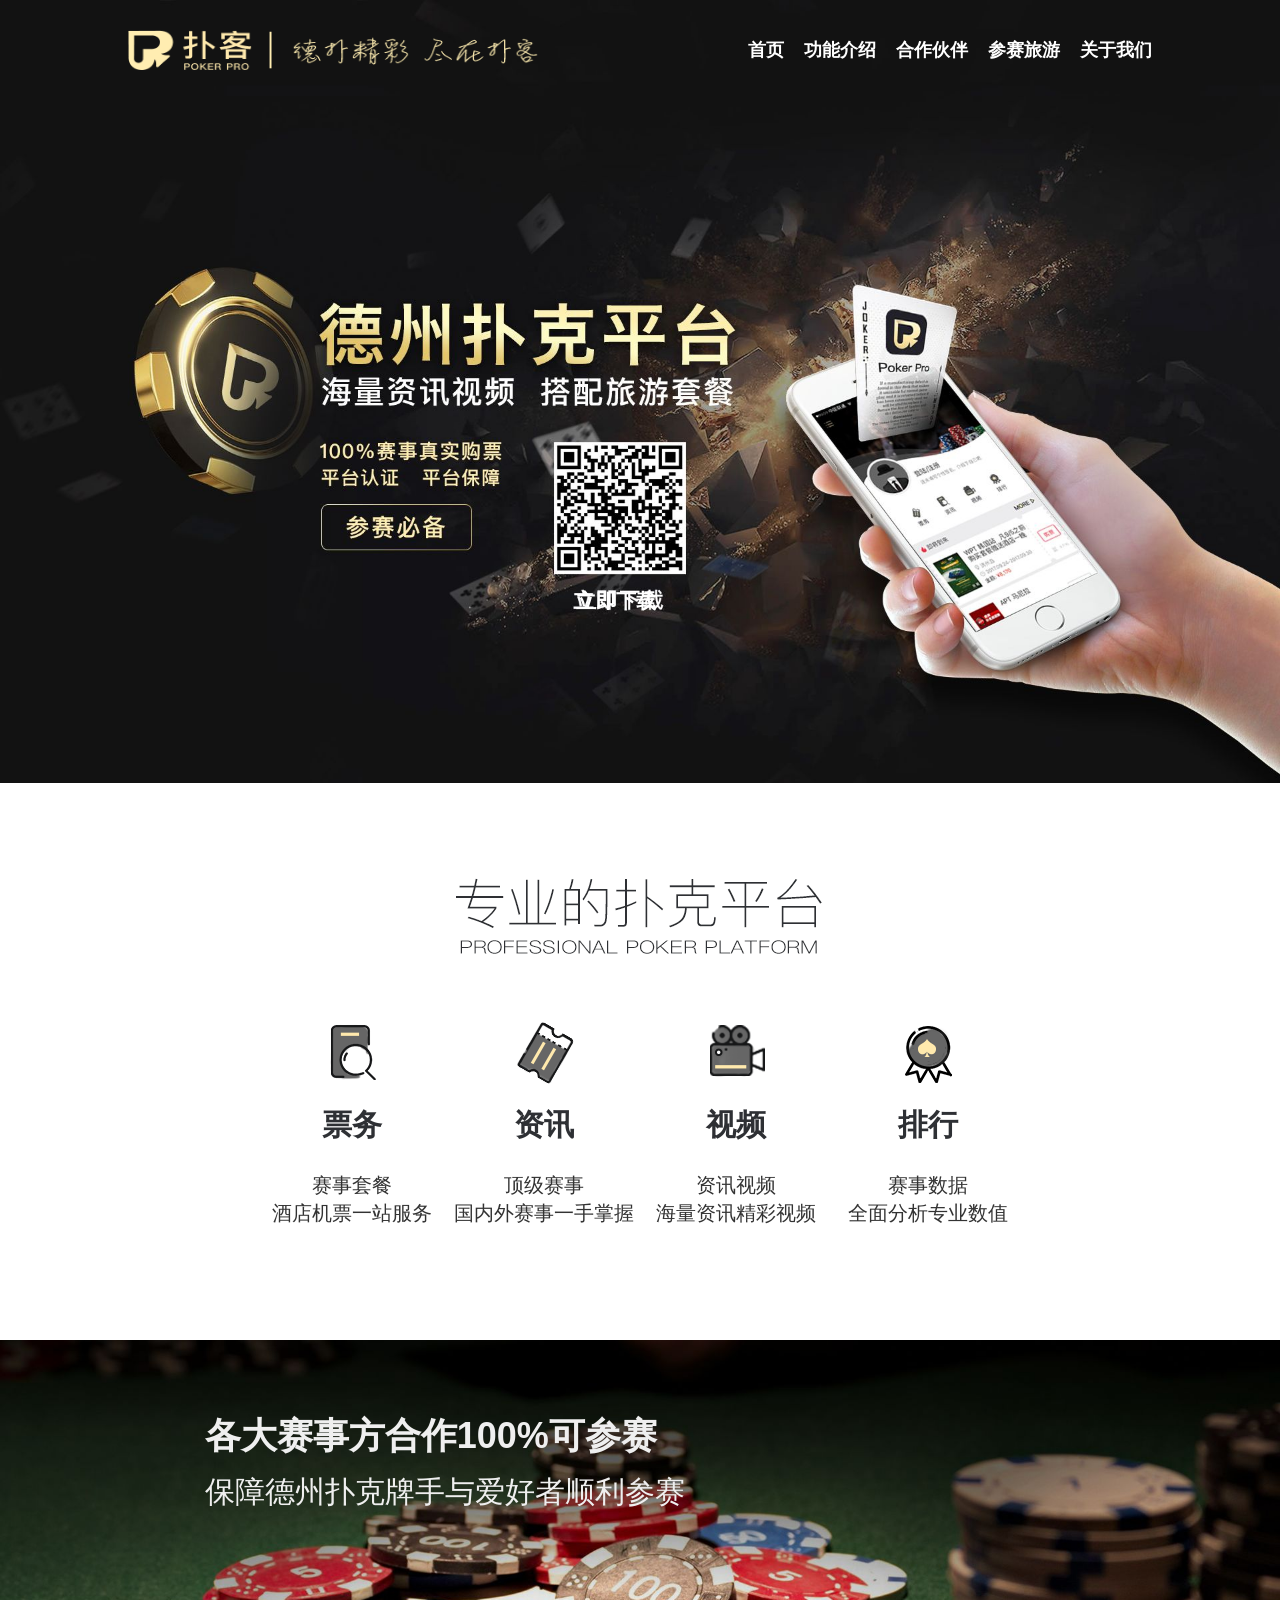
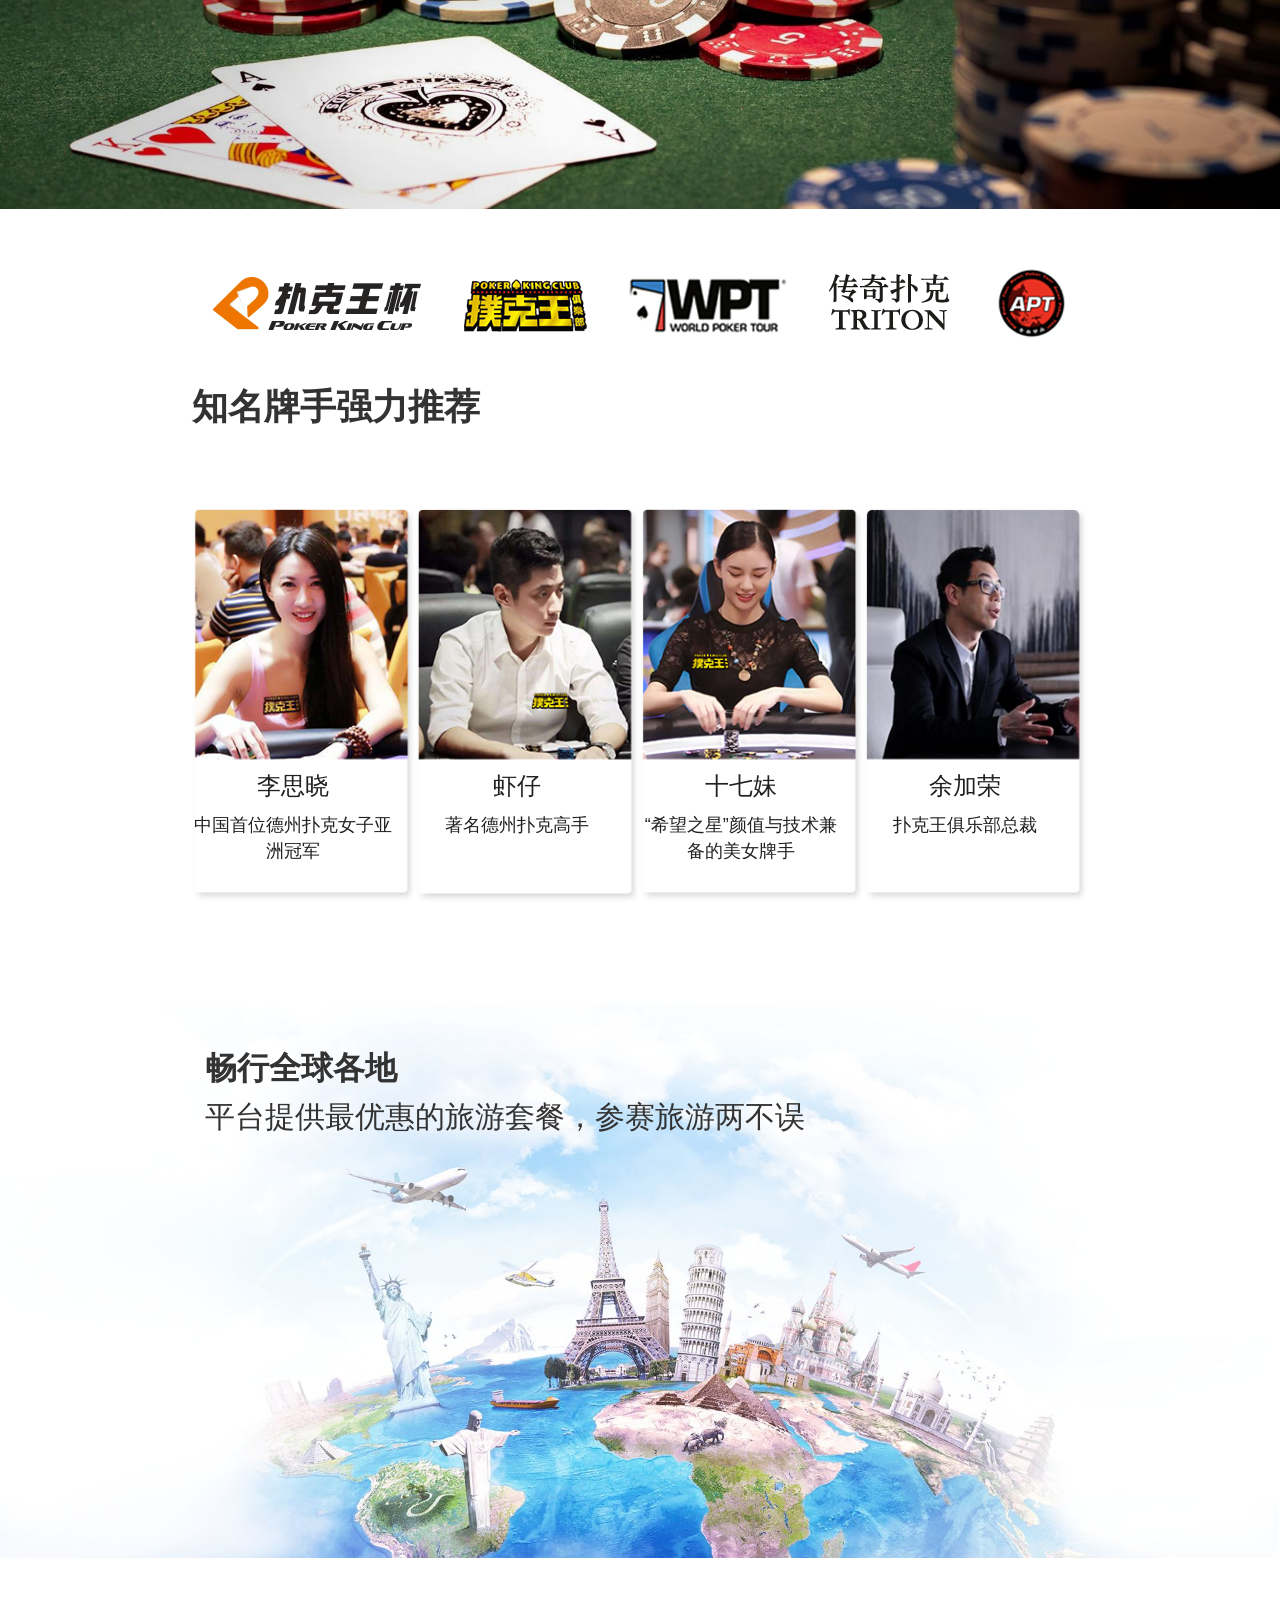
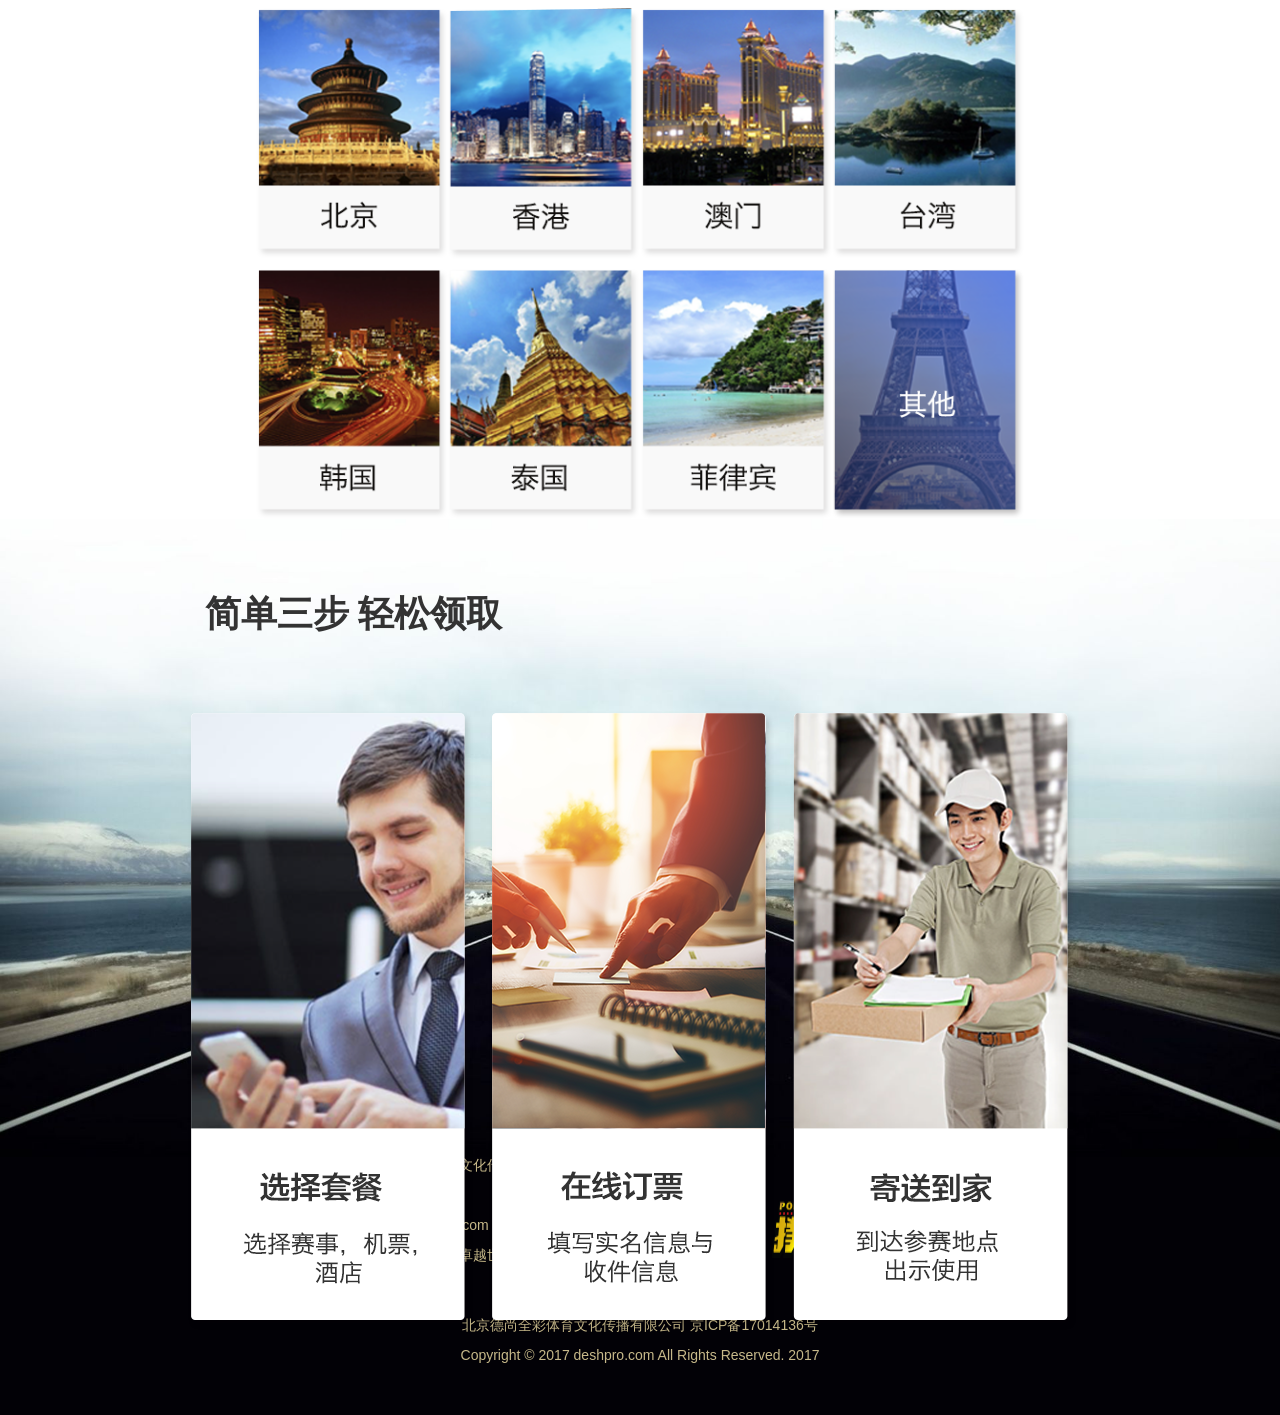
==== commit 64ab3a9a: "修改的" ====
--- a/index.html
+++ b/index.html
@@ -10,7 +10,7 @@
 
 <meta charset="utf-8">
 <meta name="description" content="">
-  <meta name="viewport" content="width=device-width,initial-scale=1,minimum-scale=1,maximum-scale=1,user-scalable=no" />
+  <!--<meta name="viewport" content="width=device-width,initial-scale=1,minimum-scale=1,maximum-scale=1,user-scalable=no" />-->
 <title>扑客官网</title>
 <link rel="stylesheet" href="css/bootstrap.min.css">
 <link rel="stylesheet" href="css/flexslider.css">
@@ -43,6 +43,7 @@
 
       </div>
     </div>
+    <div class="download"><a >立即下载</a></div>
   </div>
 </section>
 <!-- header section --> 
--- a/css/main.css
+++ b/css/main.css
@@ -60,6 +60,18 @@
 }
 .space {
 	margin-top: 60px;
+}
+.download{
+	position:absolute;
+	top:75%;
+	left:45%;
+	z-index:777;
+}
+.download a{
+	font-weight: bolder;
+	font-size: 20px;
+	font-family: "PingFang SC";
+	color:#ffffff;
 }
 
 /* ------------------------------------------------------------------------------
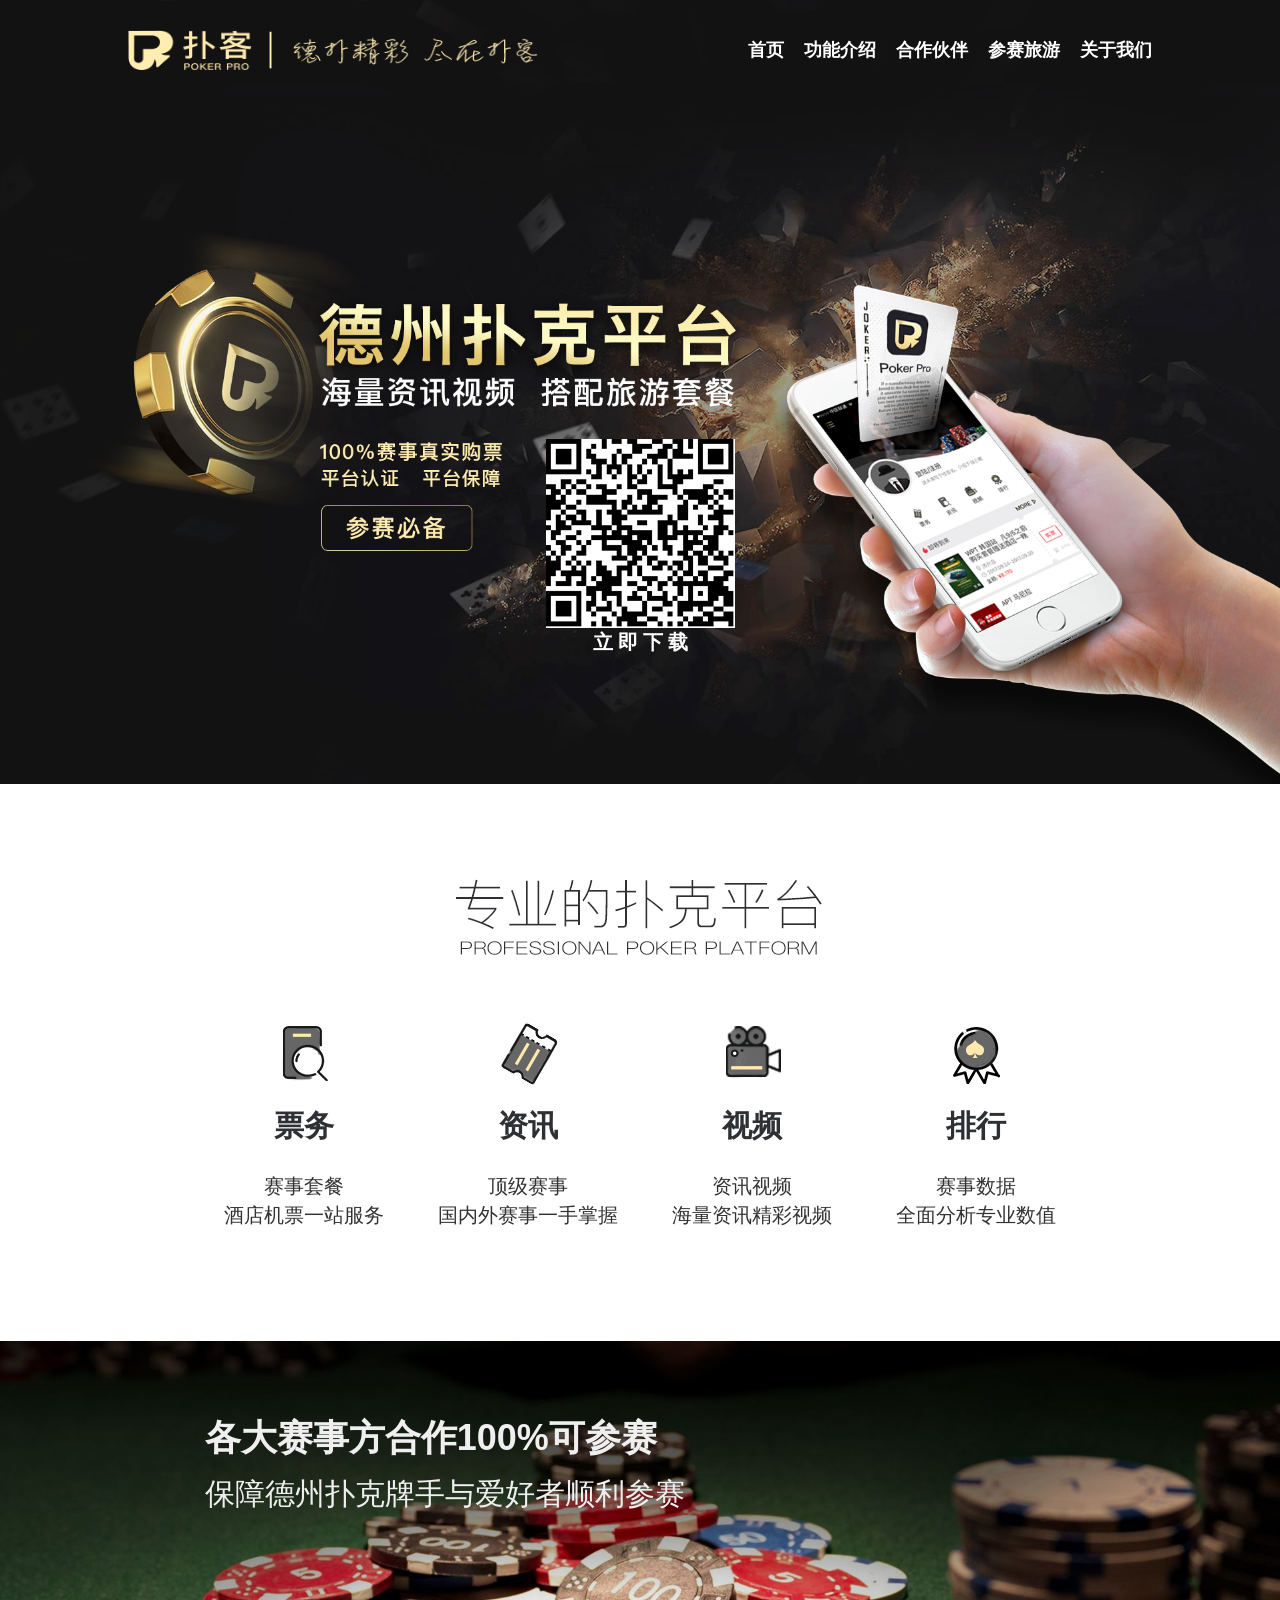
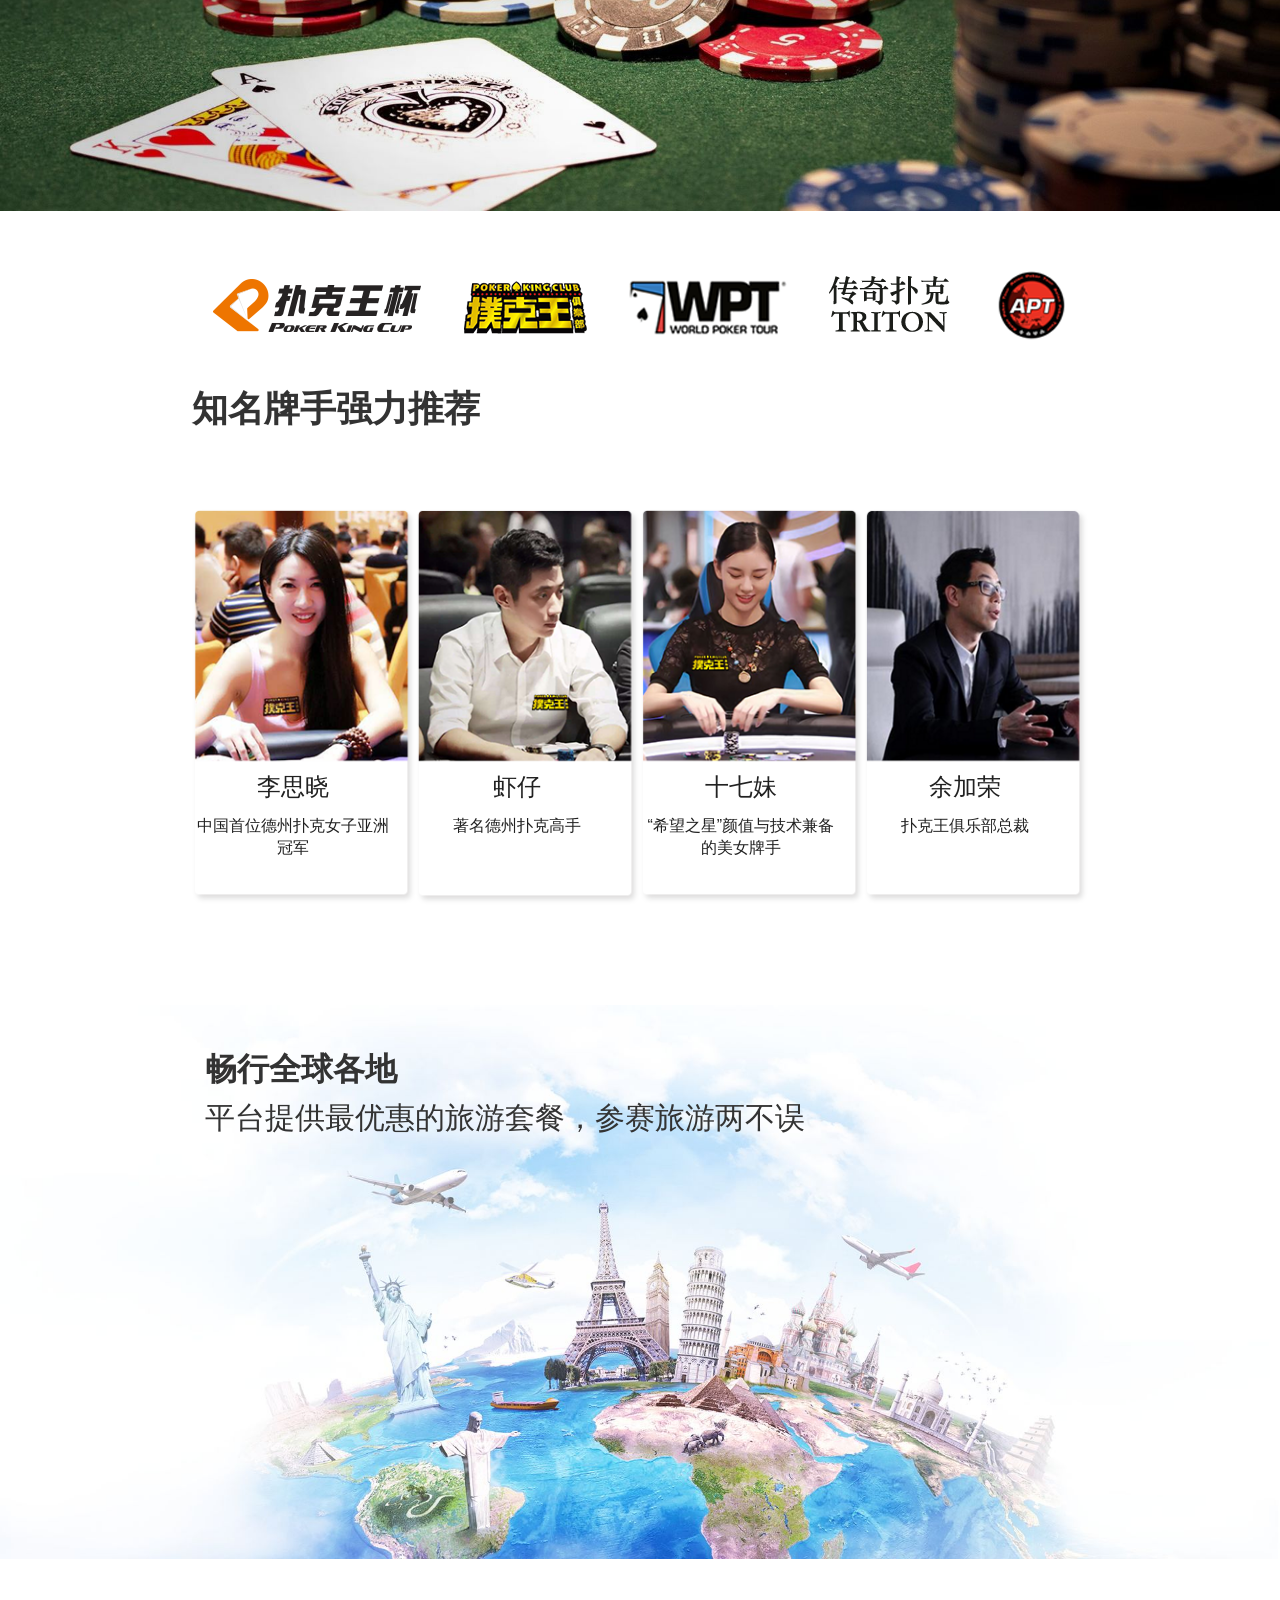
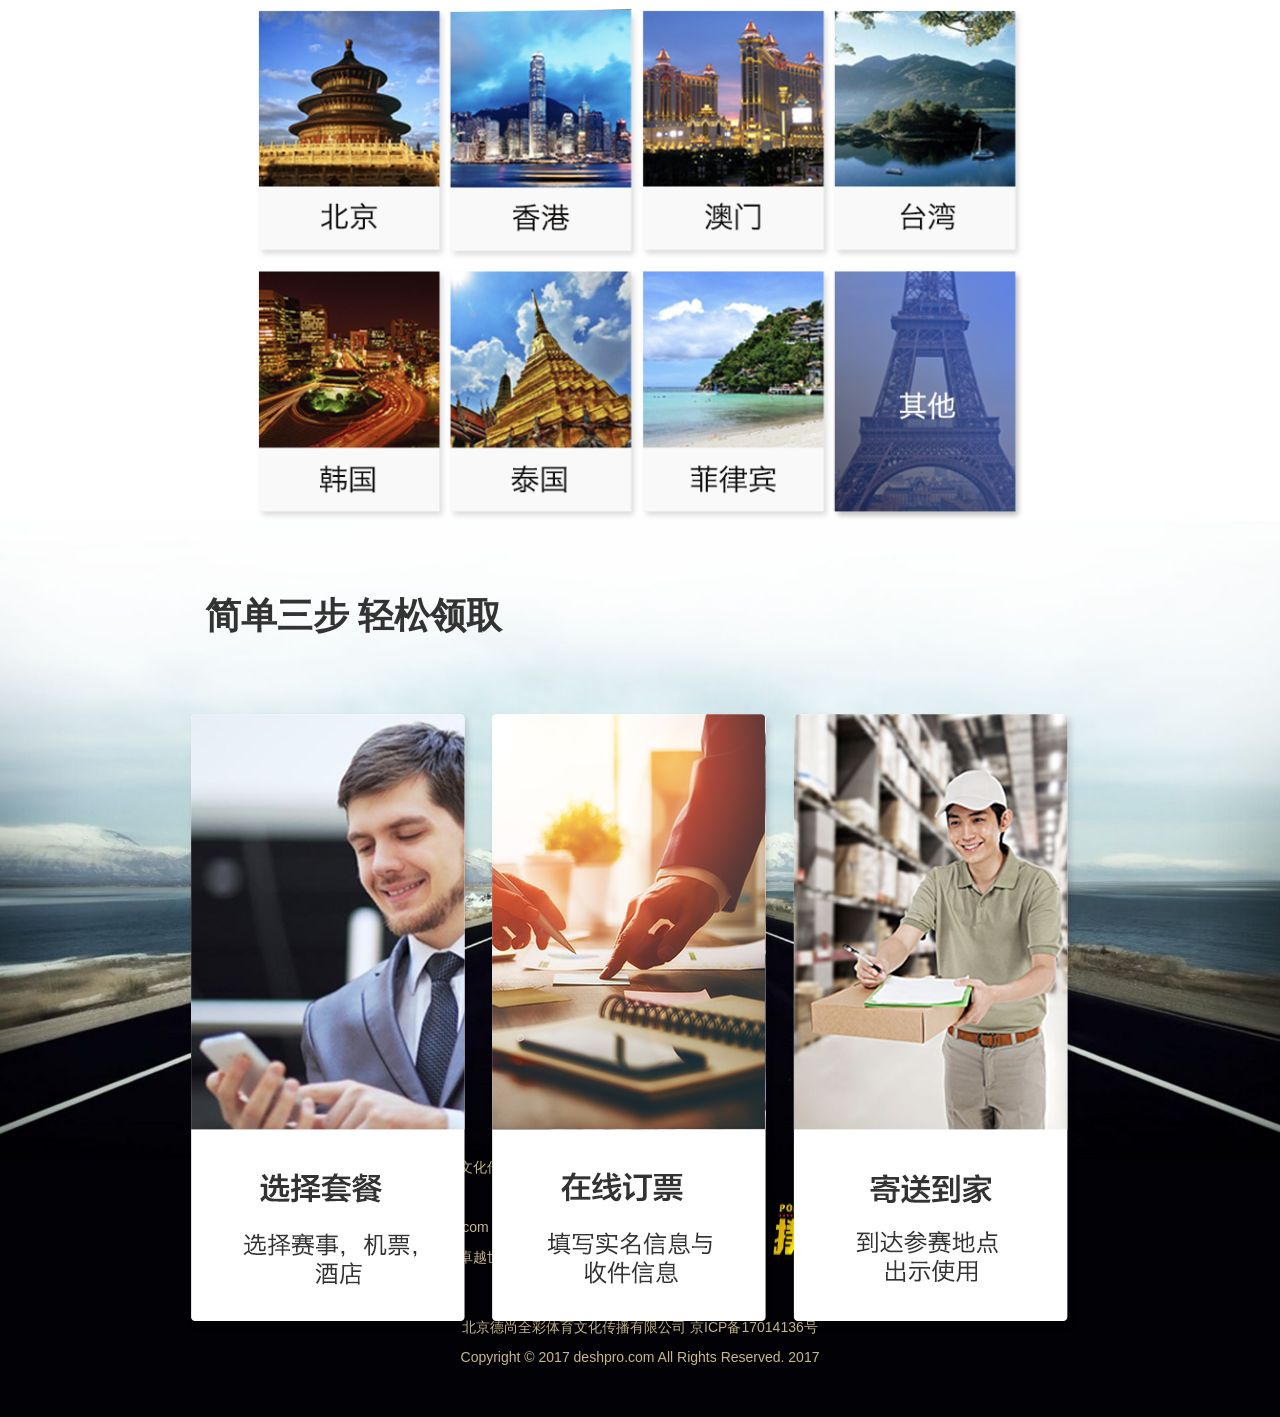
==== commit f901a106: "换图片" ====
--- a/index.html
+++ b/index.html
@@ -27,7 +27,7 @@
 <!-- header section -->
 <section class="banner" role="banner" id="banner">
   <div  class="header-content" style="position:relative">
-    <img src="images/banner.png" alt="" class="img-responsive">
+    <img src="images/topImg2.png" alt="" class="img-responsive">
     <div class="header" style="width:100%;position:absolute;z-index:999;top:15%;">
       <div id="header" style="top:0; height:100px;">
         <div class="content" style="width:80%;margin:0 auto;">
@@ -43,7 +43,15 @@
 
       </div>
     </div>
-    <div class="download"><a >立即下载</a></div>
+    <div class="down">
+      <div class="down-content">
+        <img src="images/erweima.png" alt="" class="img-responsive">
+      </div>
+      <div class="download">
+        <a >立 即 下 载</a>
+      </div>
+    </div>
+
   </div>
 </section>
 <!-- header section --> 
--- a/css/main.css
+++ b/css/main.css
@@ -61,11 +61,30 @@
 .space {
 	margin-top: 60px;
 }
+.down{
+	width:100%;
+	position:absolute;
+	top:56%;
+	/*left:400px;*/
+	z-index:777;
+	text-align: center;
+	display:flex;
+	flex-direction: column;
+	align-content: center;
+}
+.down-content{
+	max-width: 189px;
+	max-height:189px;
+	width:auto;
+	height:auto;
+	margin:0 auto;
+
+}
+.down-content img{
+	width:100%; height:100%;
+}
 .download{
-	position:absolute;
-	top:75%;
-	left:45%;
-	z-index:777;
+	margin:0 auto;
 }
 .download a{
 	font-weight: bolder;
@@ -166,14 +185,14 @@
 	box-sizing: border-box;
 }
 #persons .persons .person p:nth-child(2){
-	font-size: 18px;
+	font-size: 16px;
 	text-align: center;
 	height:50px;
 
 }
 #services{
 	margin:0 auto;
-	width:60%;
+	width:70%;
 	display: flex;
 	justify-content: space-around;
 	flex-wrap: nowrap;
@@ -193,6 +212,7 @@
 }
 .services img,.services .services-content {
 	margin: 0 auto;
+
 }
 
 .services-content h1{
@@ -202,6 +222,8 @@
 	font-weight: bolder;
 }
 .services-content p{
+	display: block;
+	width:90%;
 	margin: auto;
 	font-size: 20px;
 	font-family: "PingFang SC";
@@ -240,6 +262,10 @@
 	flex-wrap: nowrap;
 	align-content: center;
 	margin-top:60px;
+}
+
+#dstpMiddle_03 .dstpMiddles .img-responsive{
+	/*display: none;*/
 }
 #knownPlayer_03{
 	width:70%;
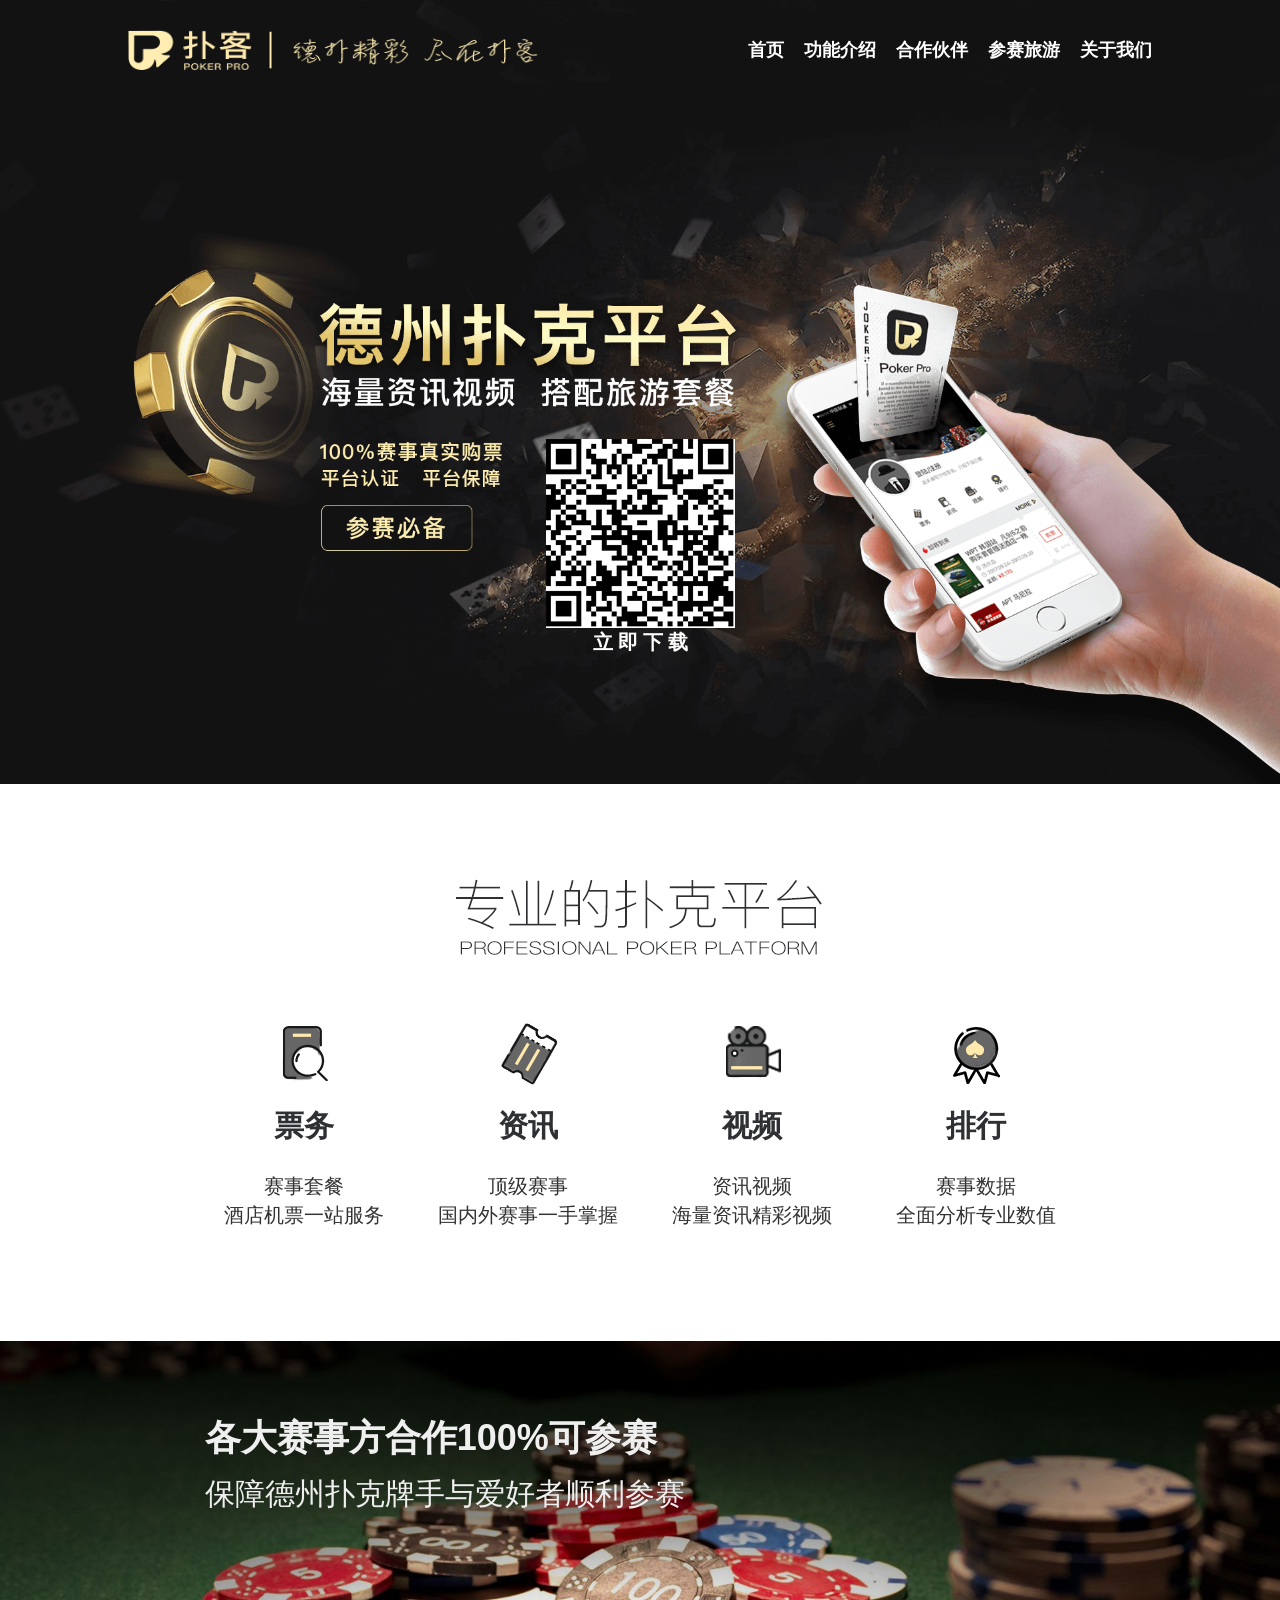
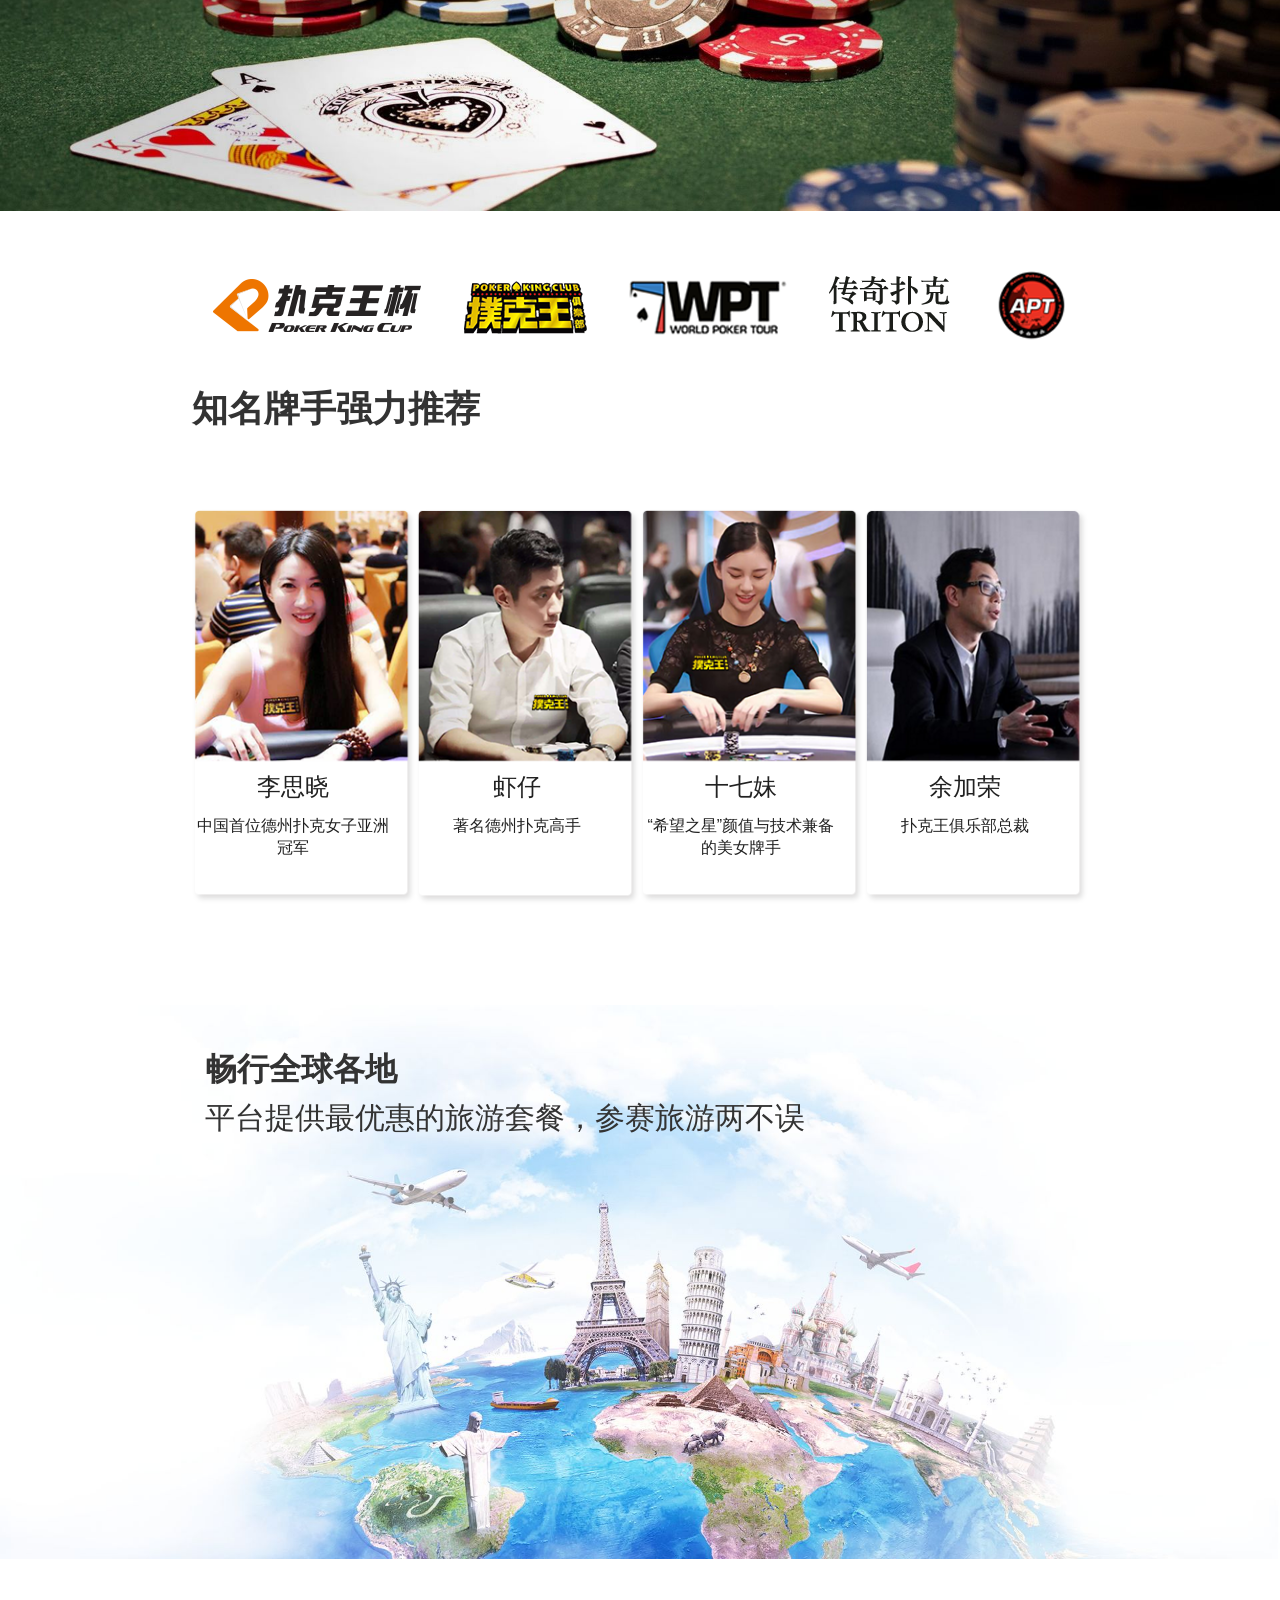
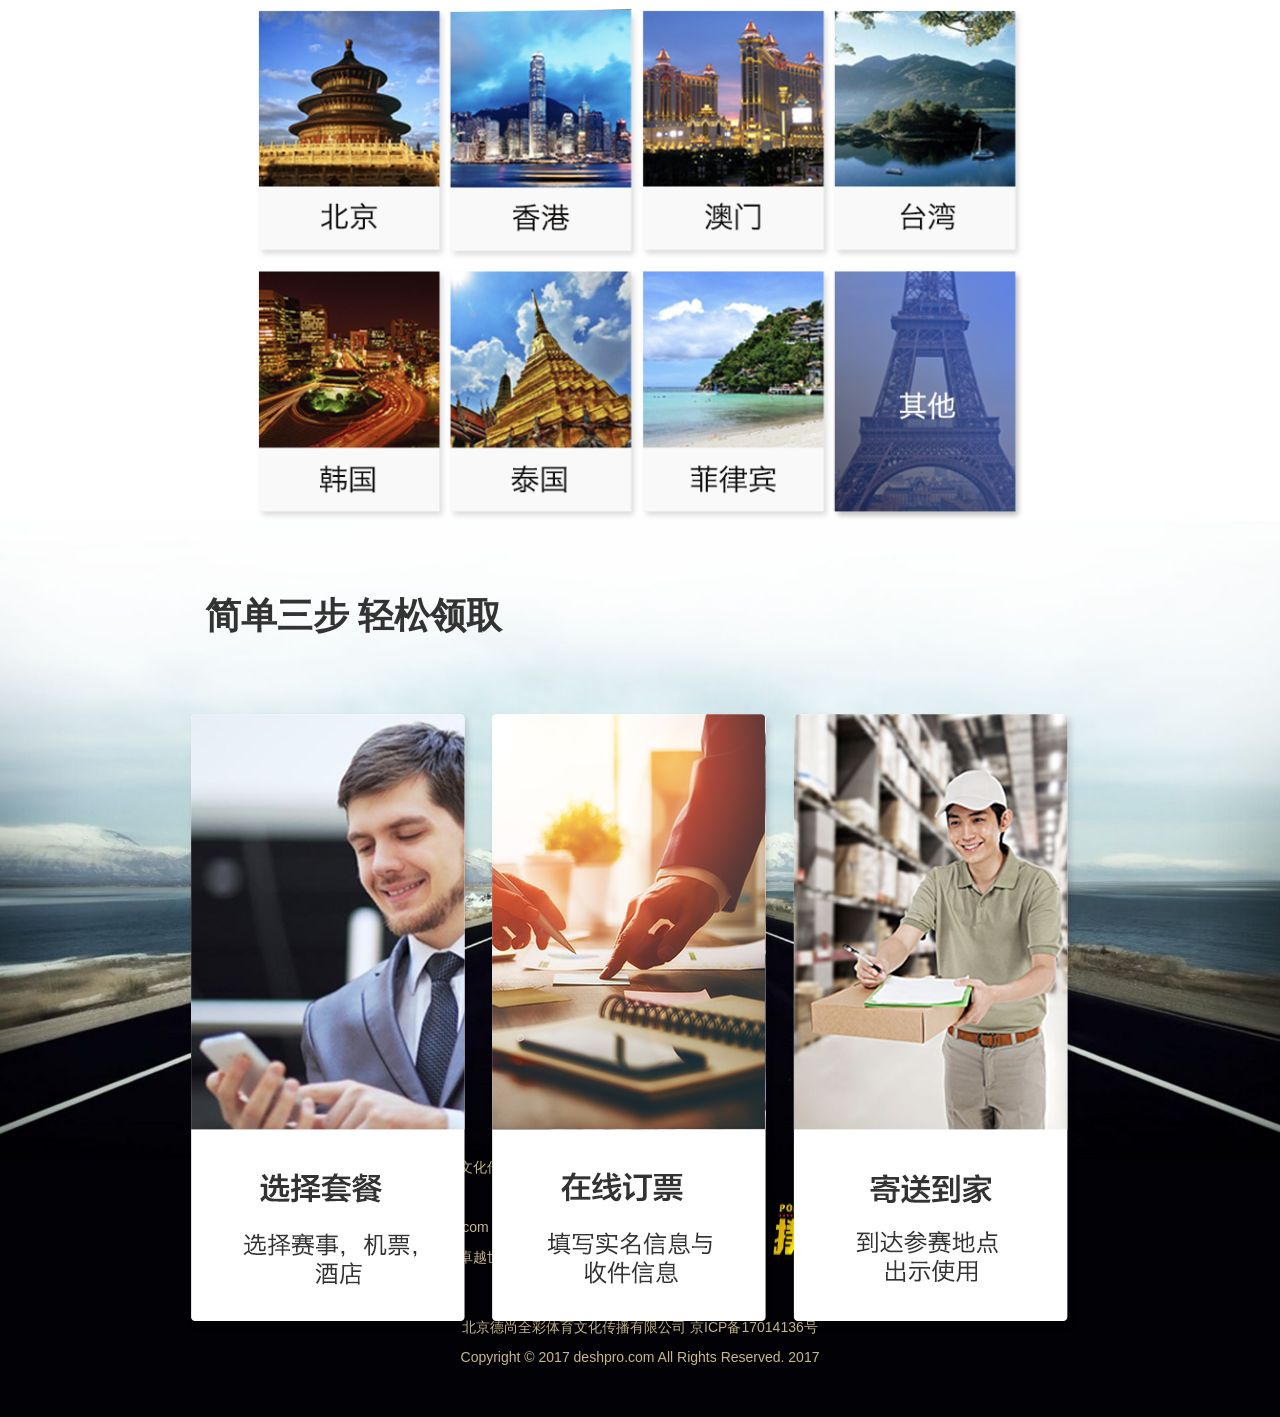
==== commit 77c9285c: "添加链接" ====
--- a/index.html
+++ b/index.html
@@ -48,7 +48,7 @@
         <img src="images/erweima.png" alt="" class="img-responsive">
       </div>
       <div class="download">
-        <a >立 即 下 载</a>
+        <a href="https://h5.deshpro.com/race/390/zh/loadAPP">立 即 下 载</a>
       </div>
     </div>
 
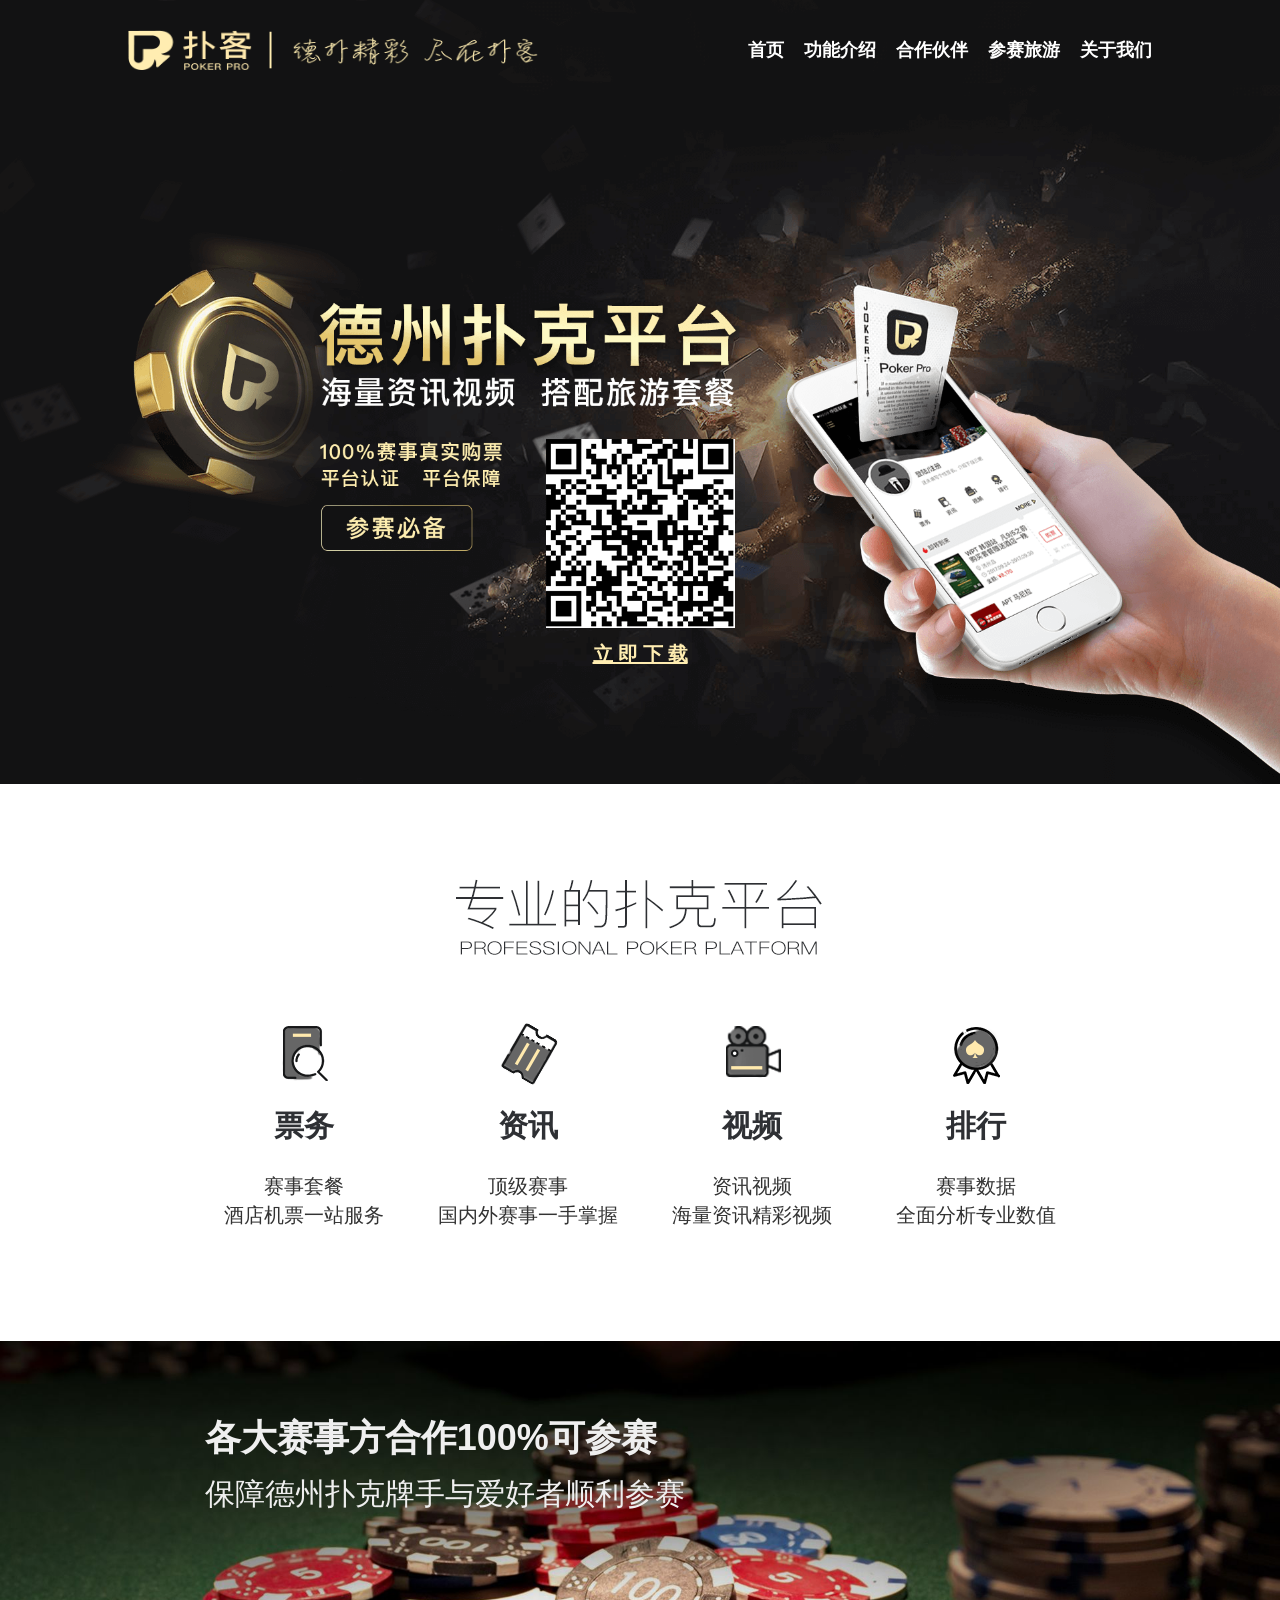
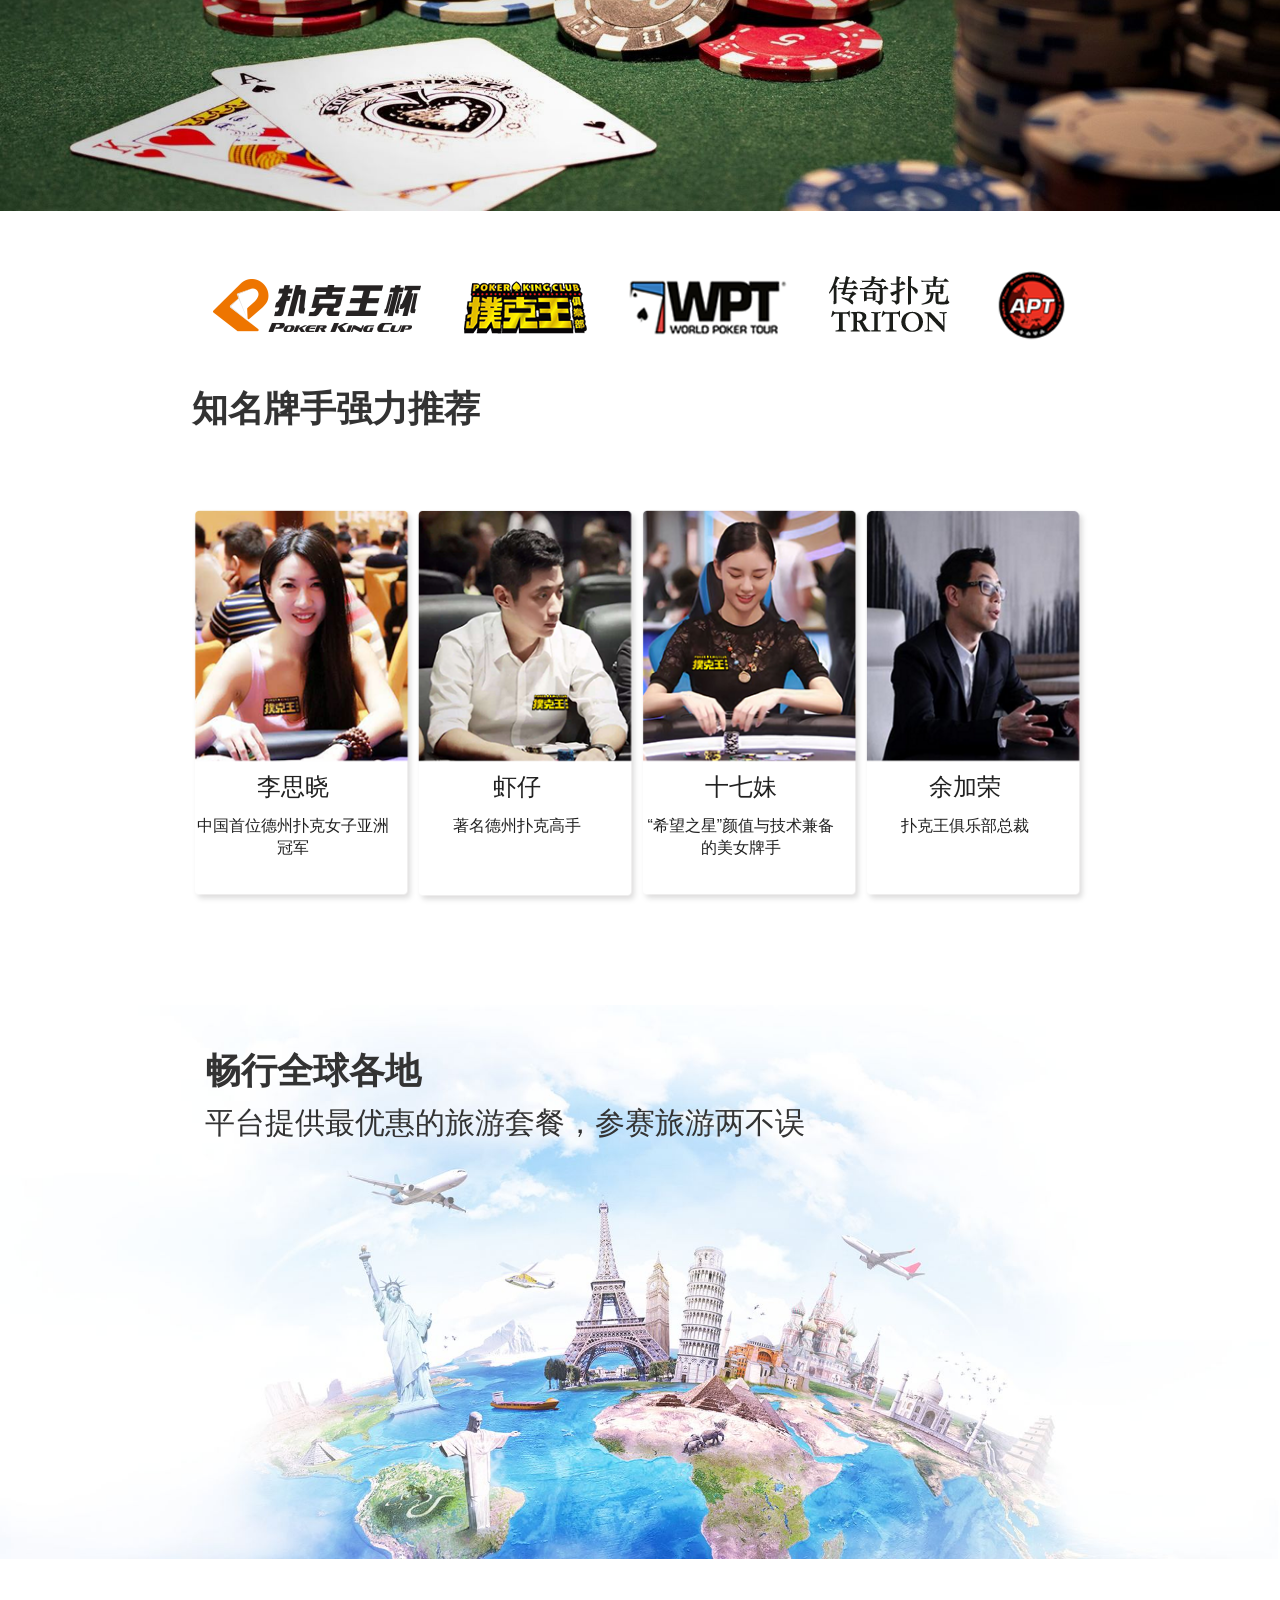
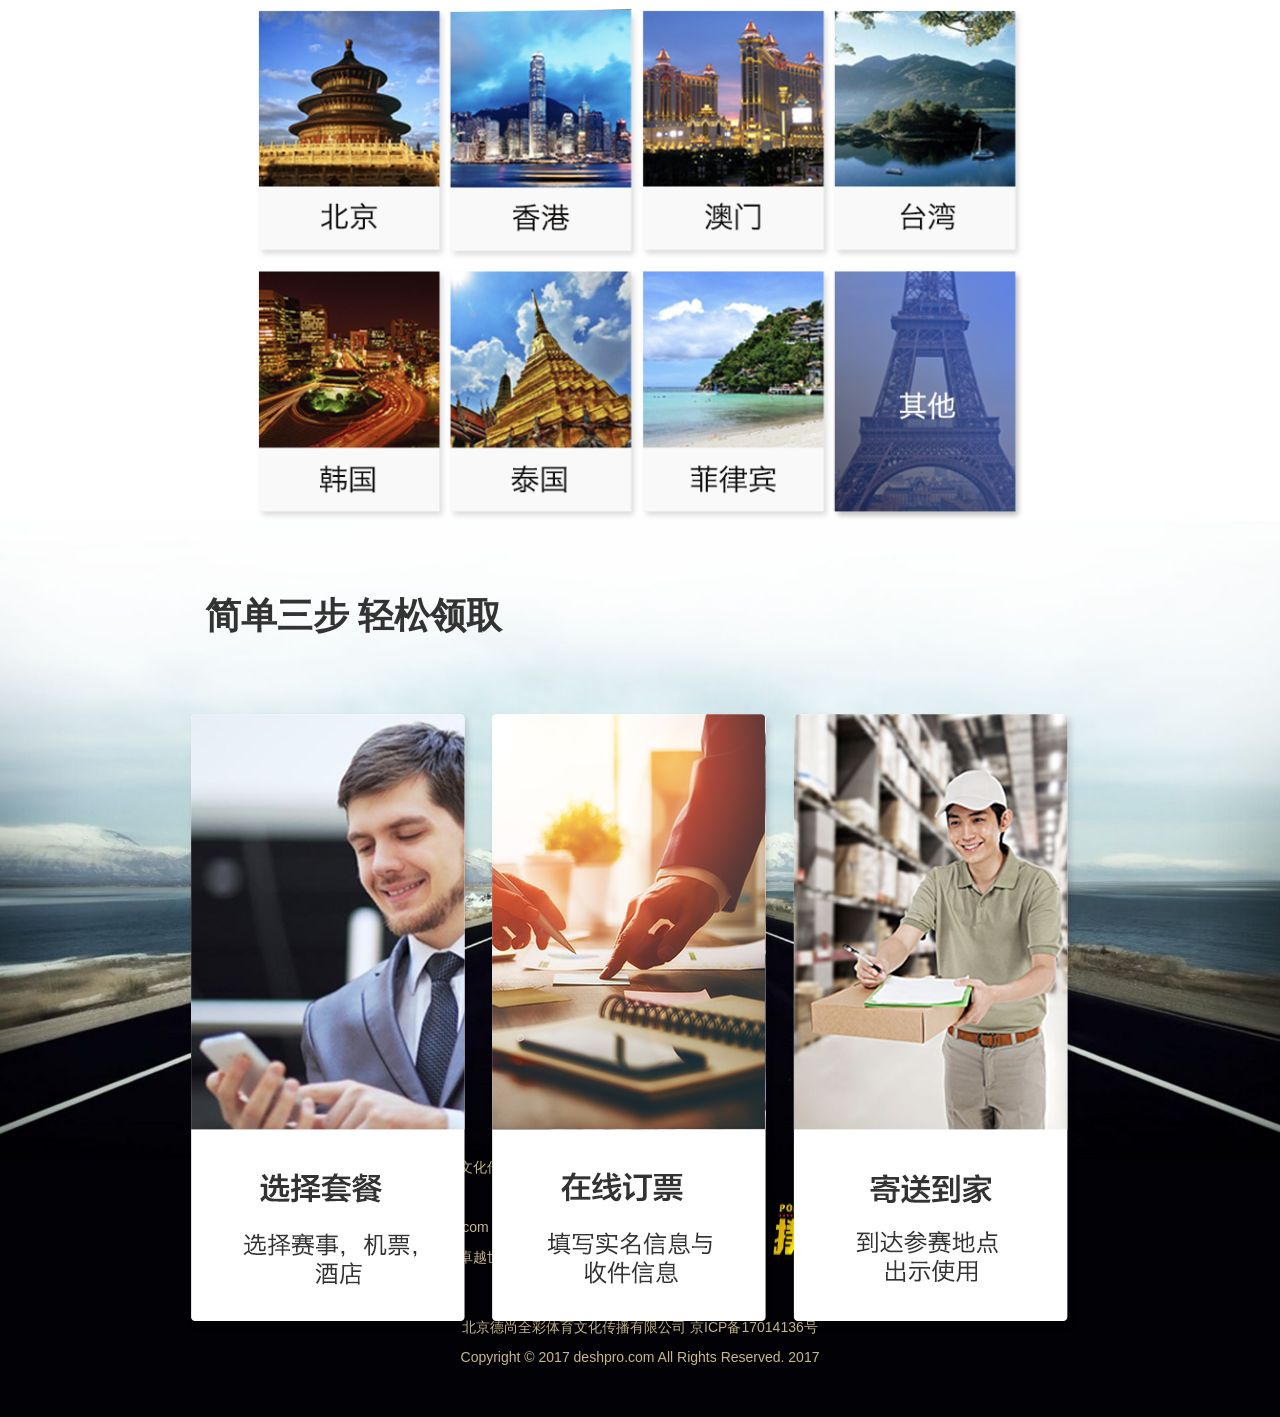
==== commit b6ccd204: "修改链接样式" ====
--- a/index.html
+++ b/index.html
@@ -10,6 +10,7 @@
 
 <meta charset="utf-8">
 <meta name="description" content="">
+  <!--<meta name="viewport" content="width=device-width"/>-->
   <!--<meta name="viewport" content="width=device-width,initial-scale=1,minimum-scale=1,maximum-scale=1,user-scalable=no" />-->
 <title>扑客官网</title>
 <link rel="stylesheet" href="css/bootstrap.min.css">
--- a/css/main.css
+++ b/css/main.css
@@ -29,9 +29,9 @@
 	cursor:pointer !important;
 }
 a:hover, a:focus {
-	color:#ffff00 !important;
-	text-decoration-color: springgreen;
-	text-decoration: underline;
+	color:#ffedb1 !important;
+	text-decoration: underline ;
+	text-decoration-color: #ffedb1;
 }
 body {
 	margin:0;
@@ -81,16 +81,29 @@
 
 }
 .down-content img{
-	width:100%; height:100%;
+	max-width: none !important;
+}
+.down-content .img-responsive{
+	max-width: none !important;
+	display: table ;
+
 }
 .download{
 	margin:0 auto;
+	margin-top: 12px;
 }
 .download a{
 	font-weight: bolder;
 	font-size: 20px;
 	font-family: "PingFang SC";
-	color:#ffffff;
+	color:#ffedb1;
+	text-decoration: underline;
+	text-decoration-color: #ffedb1;
+}
+.download a:hover,.download a:focus{
+	color:#ffedb1 !important;
+	text-decoration: underline !important;
+	text-decoration-color: #ffedb1 !important;
 }
 
 /* ------------------------------------------------------------------------------
@@ -267,6 +280,9 @@
 #dstpMiddle_03 .dstpMiddles .img-responsive{
 	/*display: none;*/
 }
+#dstpMiddle_03 .dstpMiddles img{
+	max-width: none !important;
+}
 #knownPlayer_03{
 	width:70%;
     margin:0 auto;
@@ -280,7 +296,7 @@
 	margin-left: 16%;
 }
 #dstp05 h2{
-	font-size: 32px;
+	font-size: 36px;
 	font-weight: bolder;
 	color:#333333;
 	margin-left: 16%;
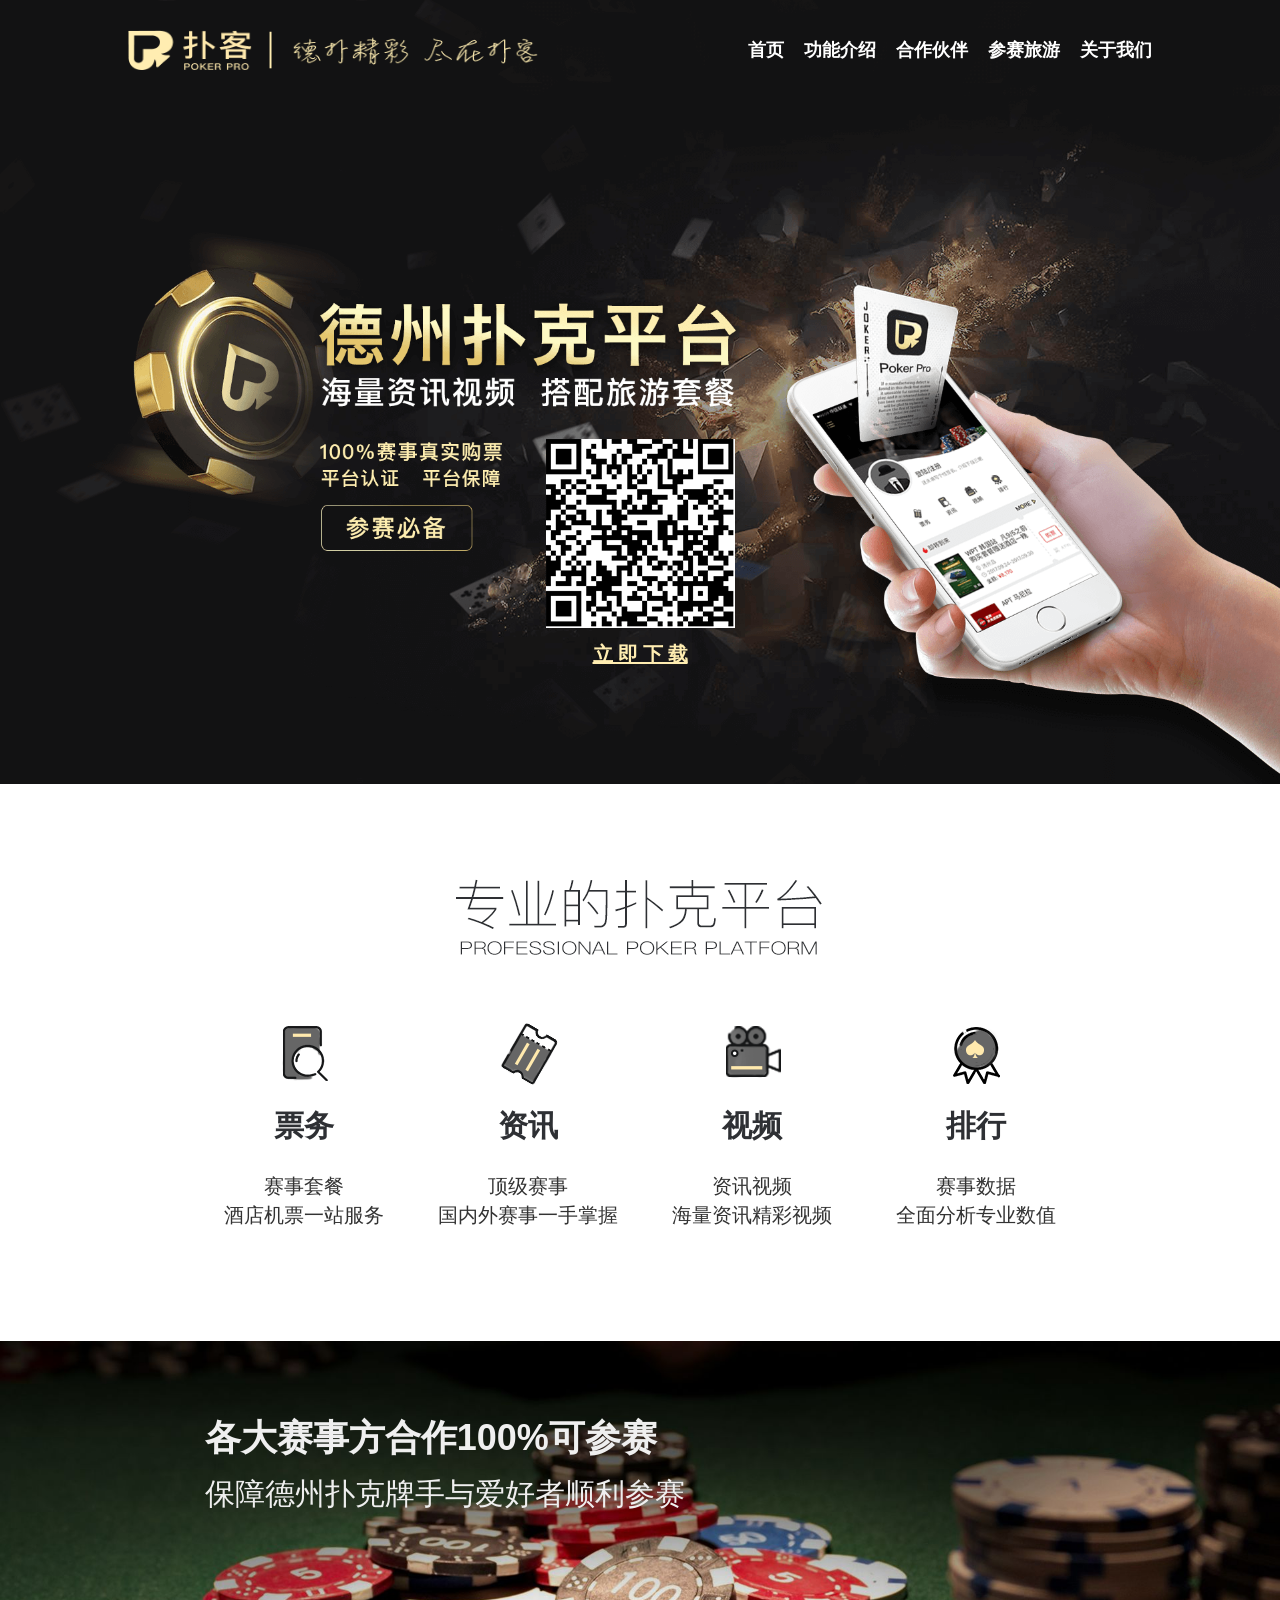
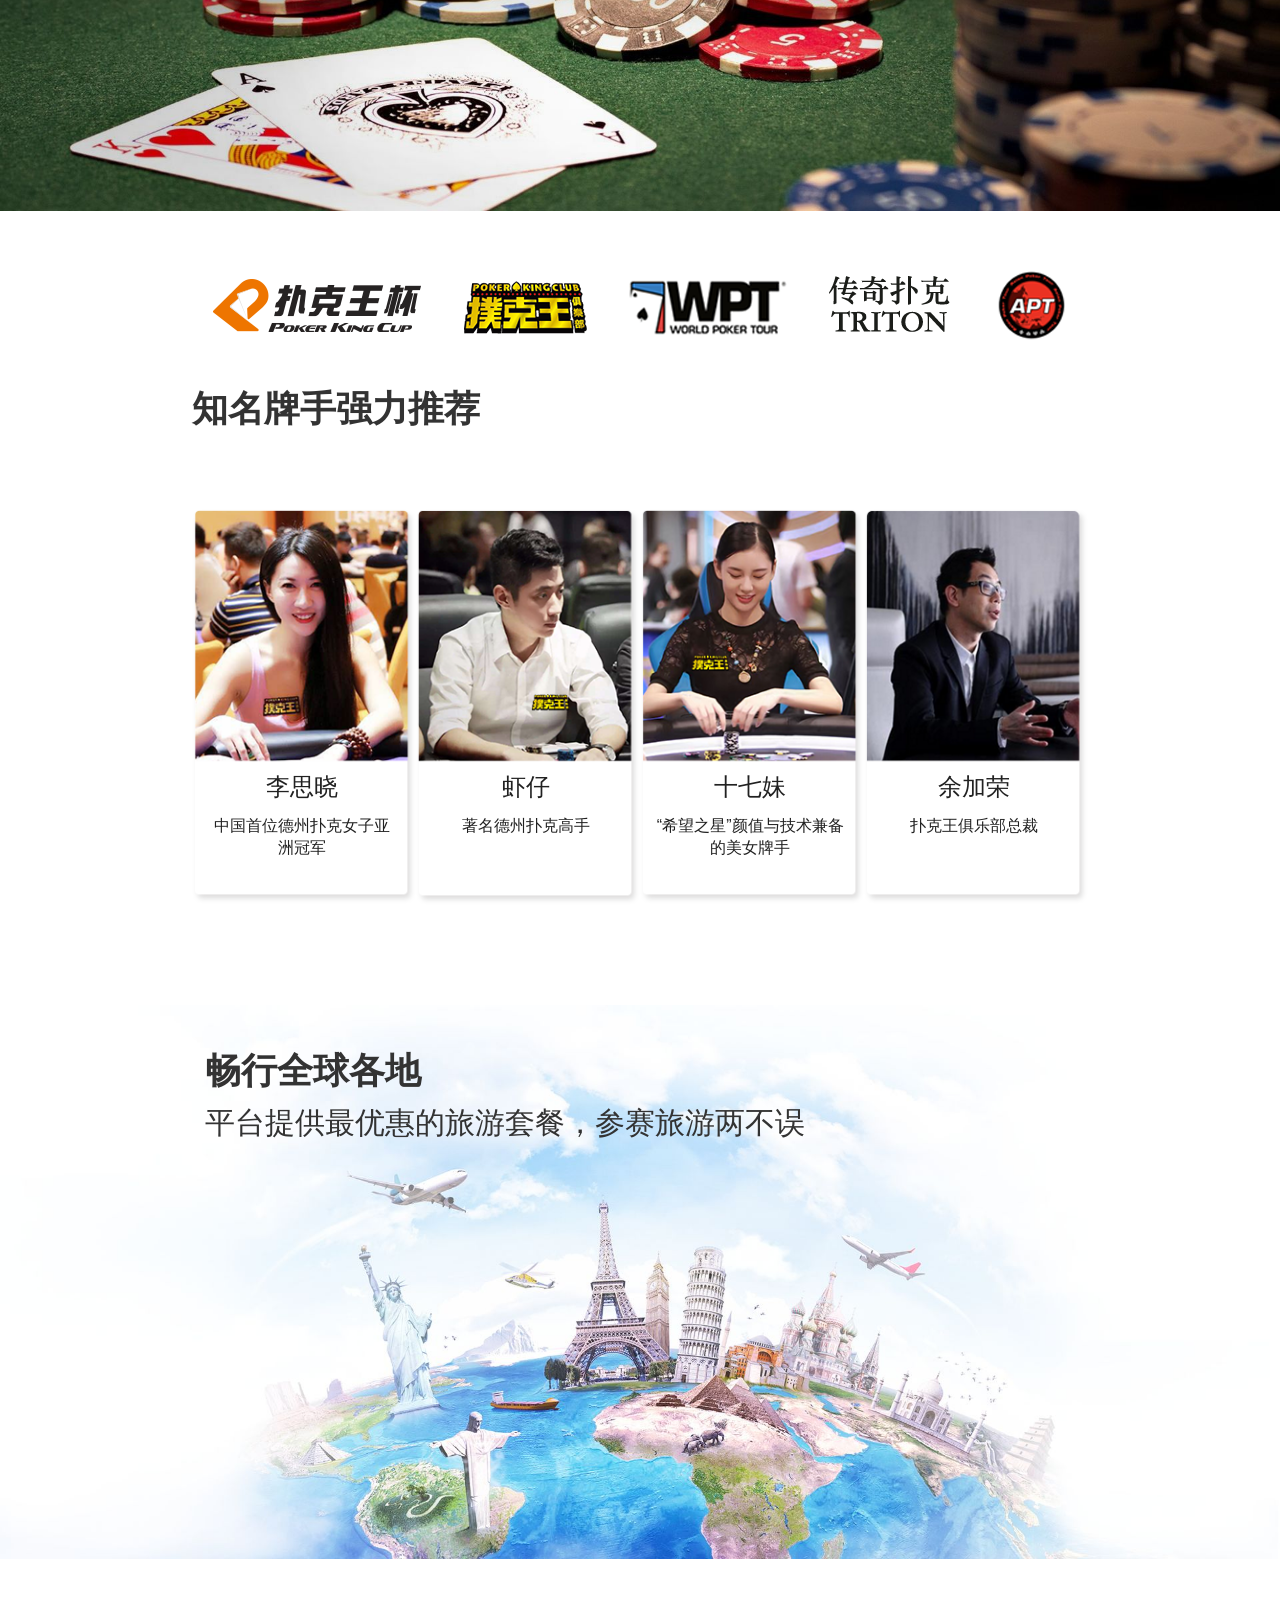
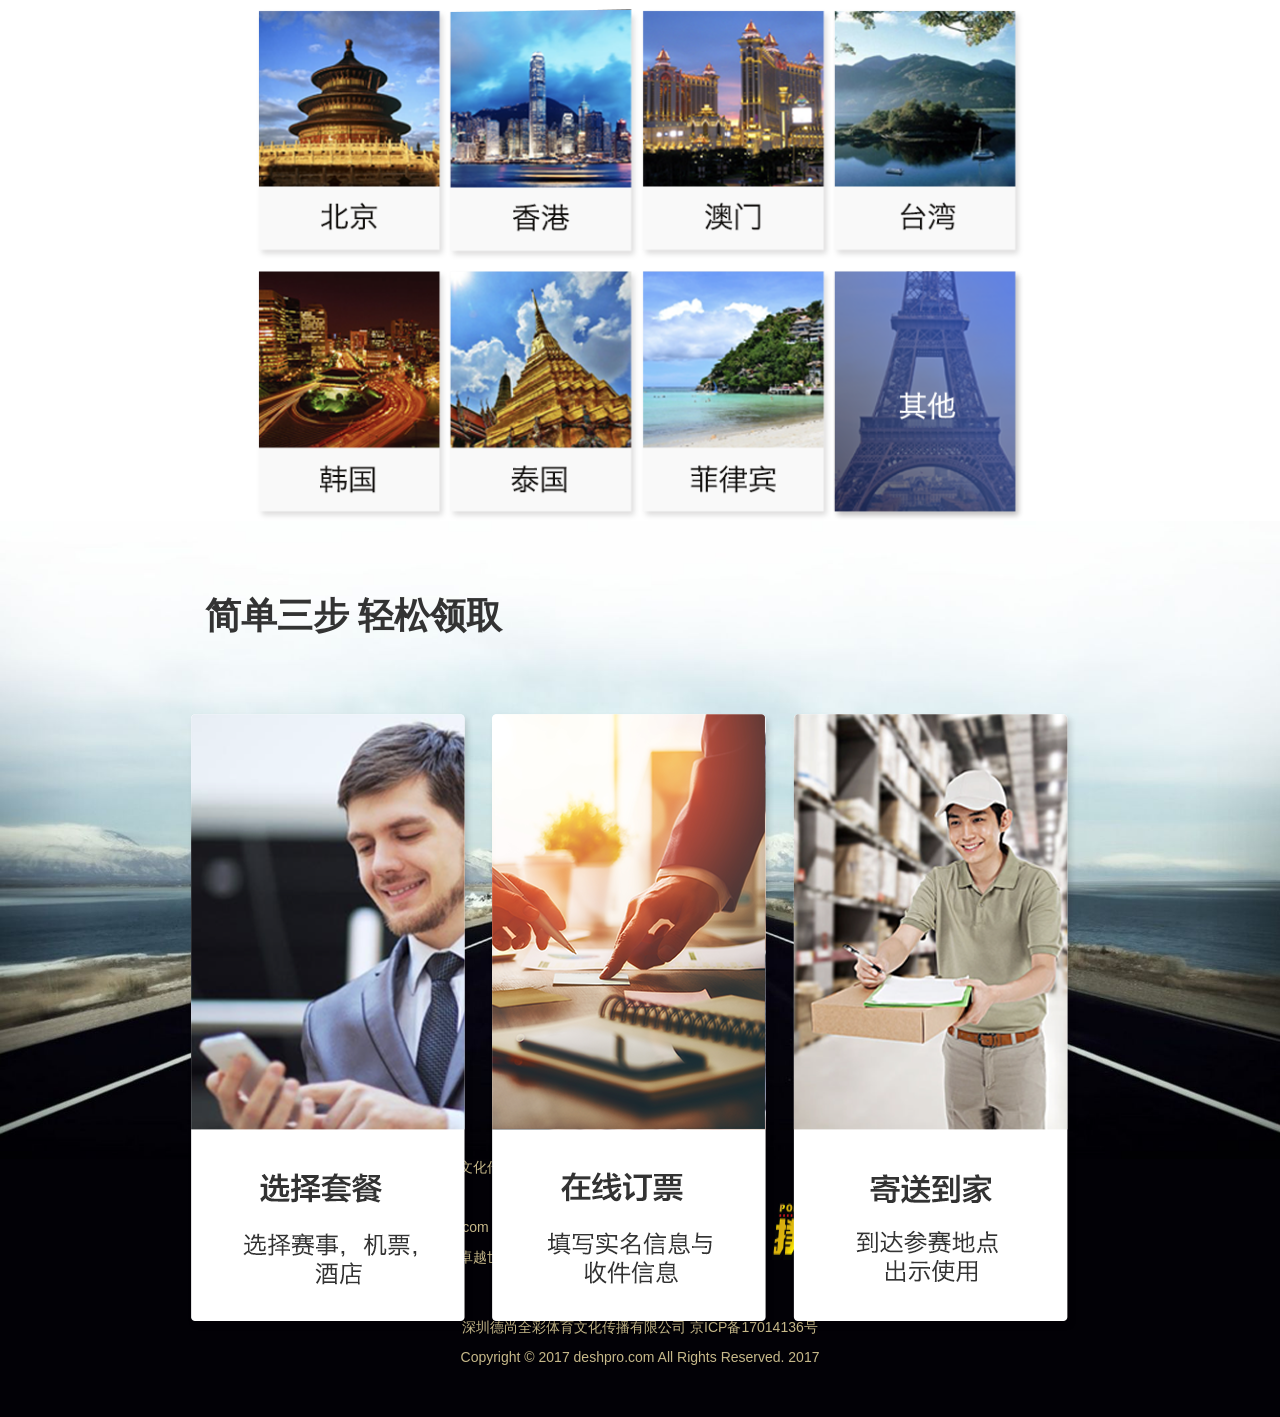
==== commit 214f5776: "深圳德尚" ====
--- a/index.html
+++ b/index.html
@@ -223,7 +223,7 @@
 <footer class="footer" id="footer">
   <div class="footer-top">
     <div class="footerP" style="text-align: center">
-      <p>版权所有：北京德尚全彩体育文化传播有限公司</p>
+      <p>版权所有：深圳德尚全彩体育文化传播有限公司</p>
       <p>服务热线：0755-23919844</p>
       <p>商务合作：phoebe@deshpro.com</p>
       <p>地址：深圳市福田区福华三路卓越世纪中心3号楼907</p>
@@ -237,7 +237,7 @@
     </div>
   </div><br/><br/>
   <div style="text-align: center;font-size:14px; color:#c7b98a;">
-    <p>北京德尚全彩体育文化传播有限公司 京ICP备17014136号</p>
+    <p>深圳德尚全彩体育文化传播有限公司 京ICP备17014136号</p>
     <p>Copyright © 2017 deshpro.com  All Rights Reserved. 2017</p>
   </div>
   <div style="height:40px;"></div>
--- a/css/main.css
+++ b/css/main.css
@@ -188,11 +188,12 @@
 	position:relative;
 }
 #persons .persons .person{
-	width:90%;
+	width:85%;
 	margin:0 auto;
 	position:absolute;
 	z-index:999;
 	top:66%;
+    left:15px;
 	font-size: 24.09px;
 	color:#212121;
 	box-sizing: border-box;
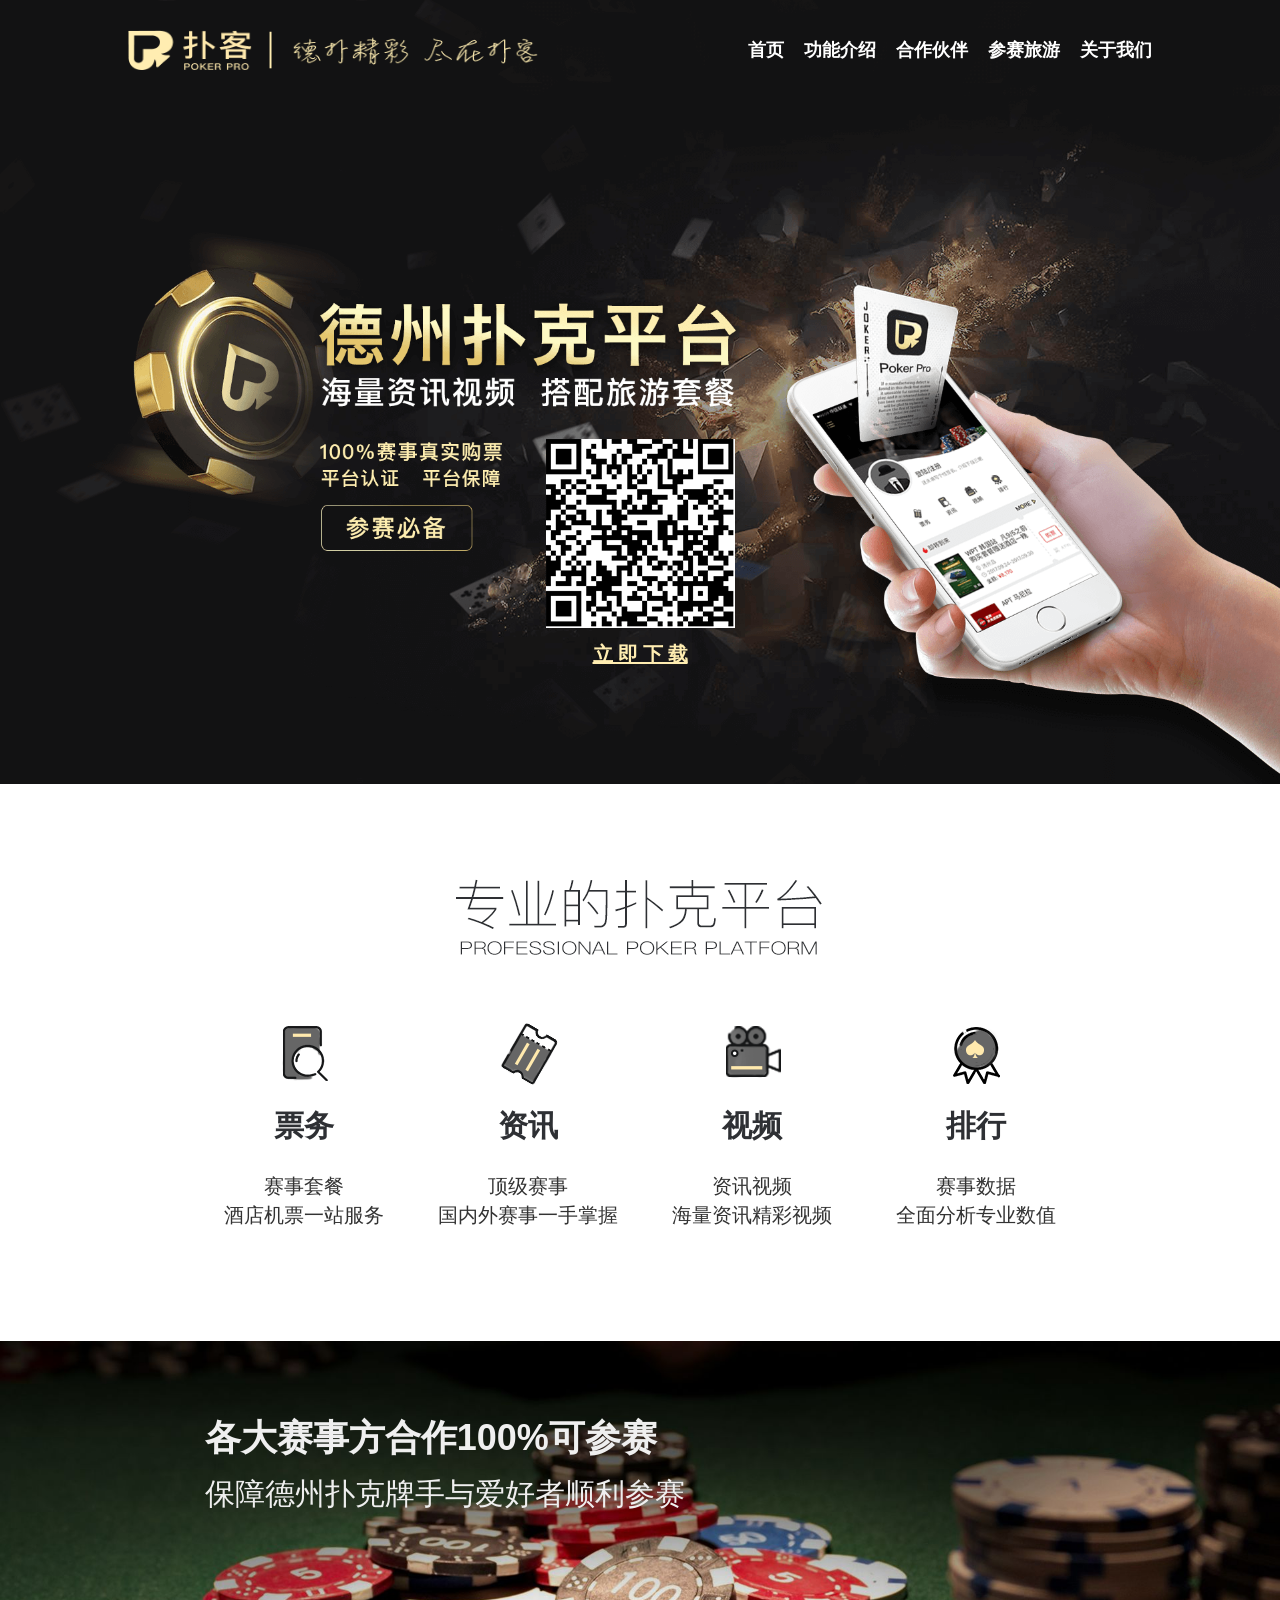
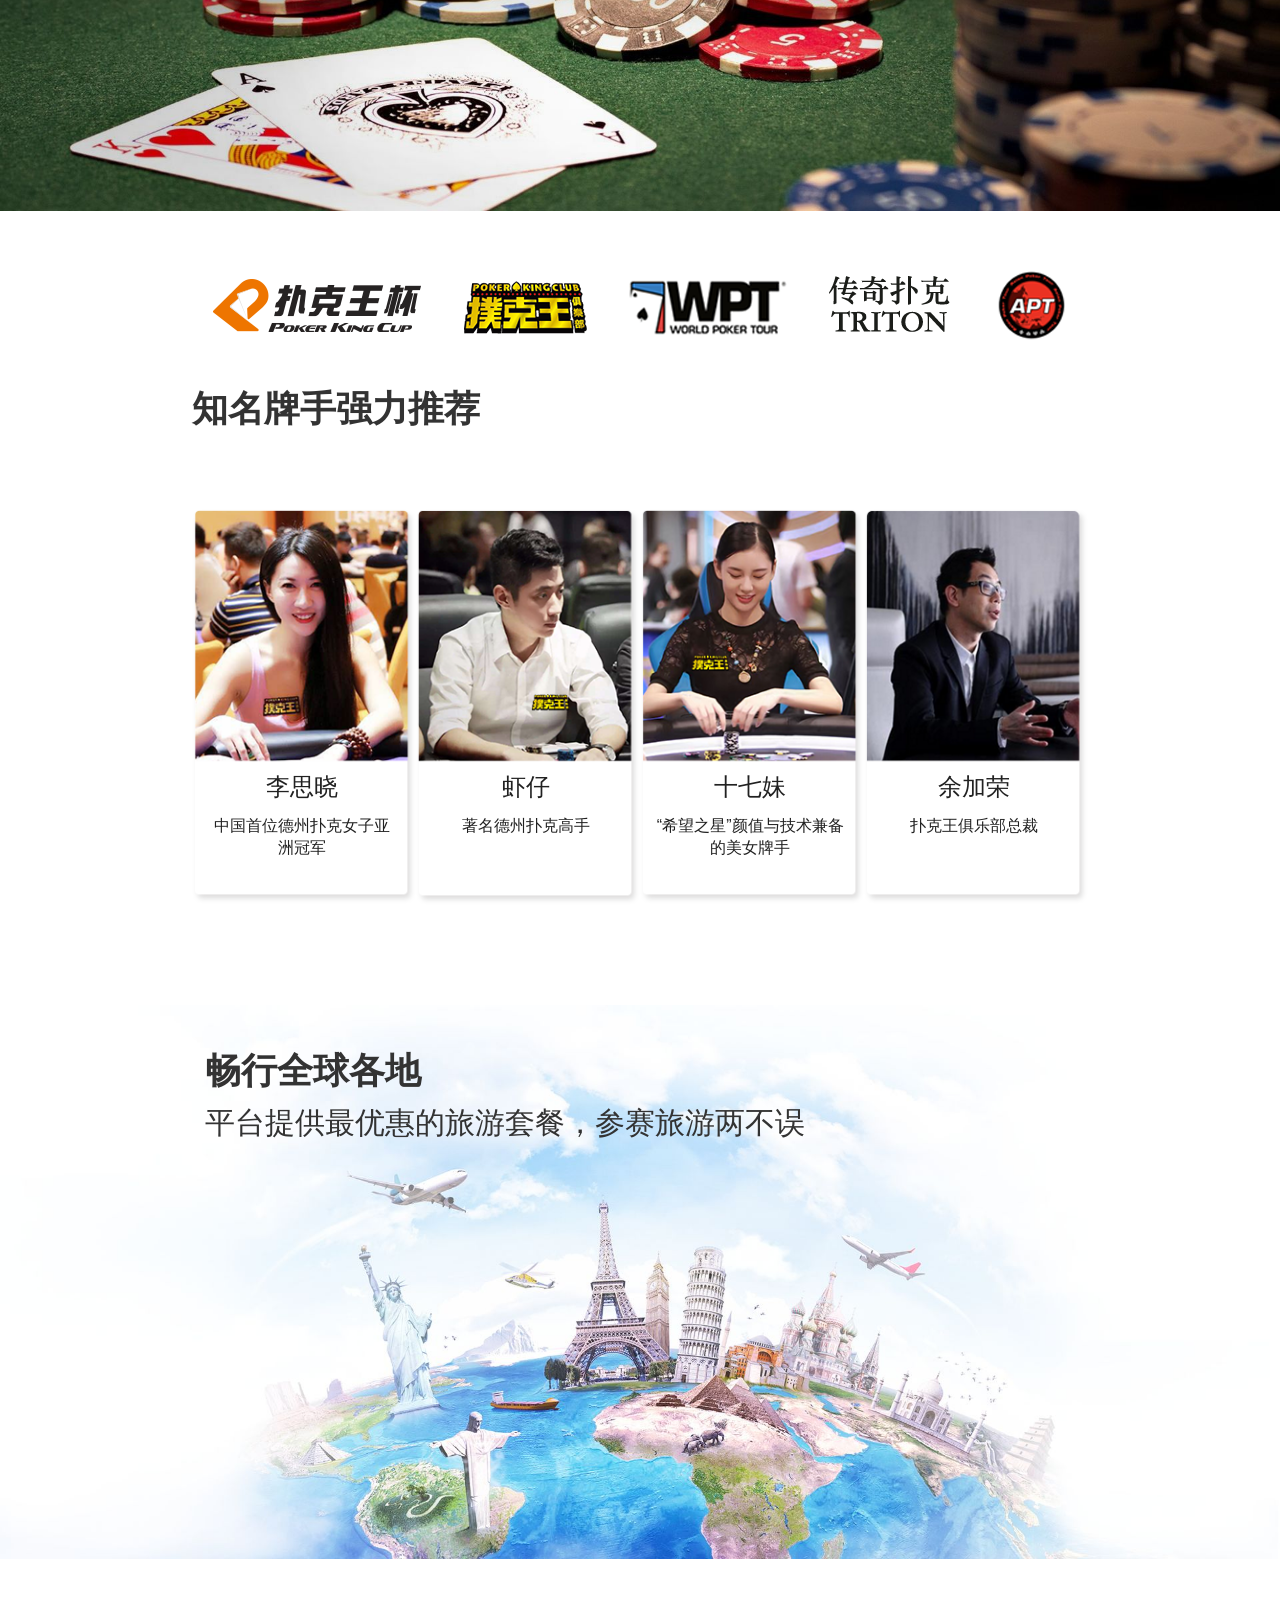
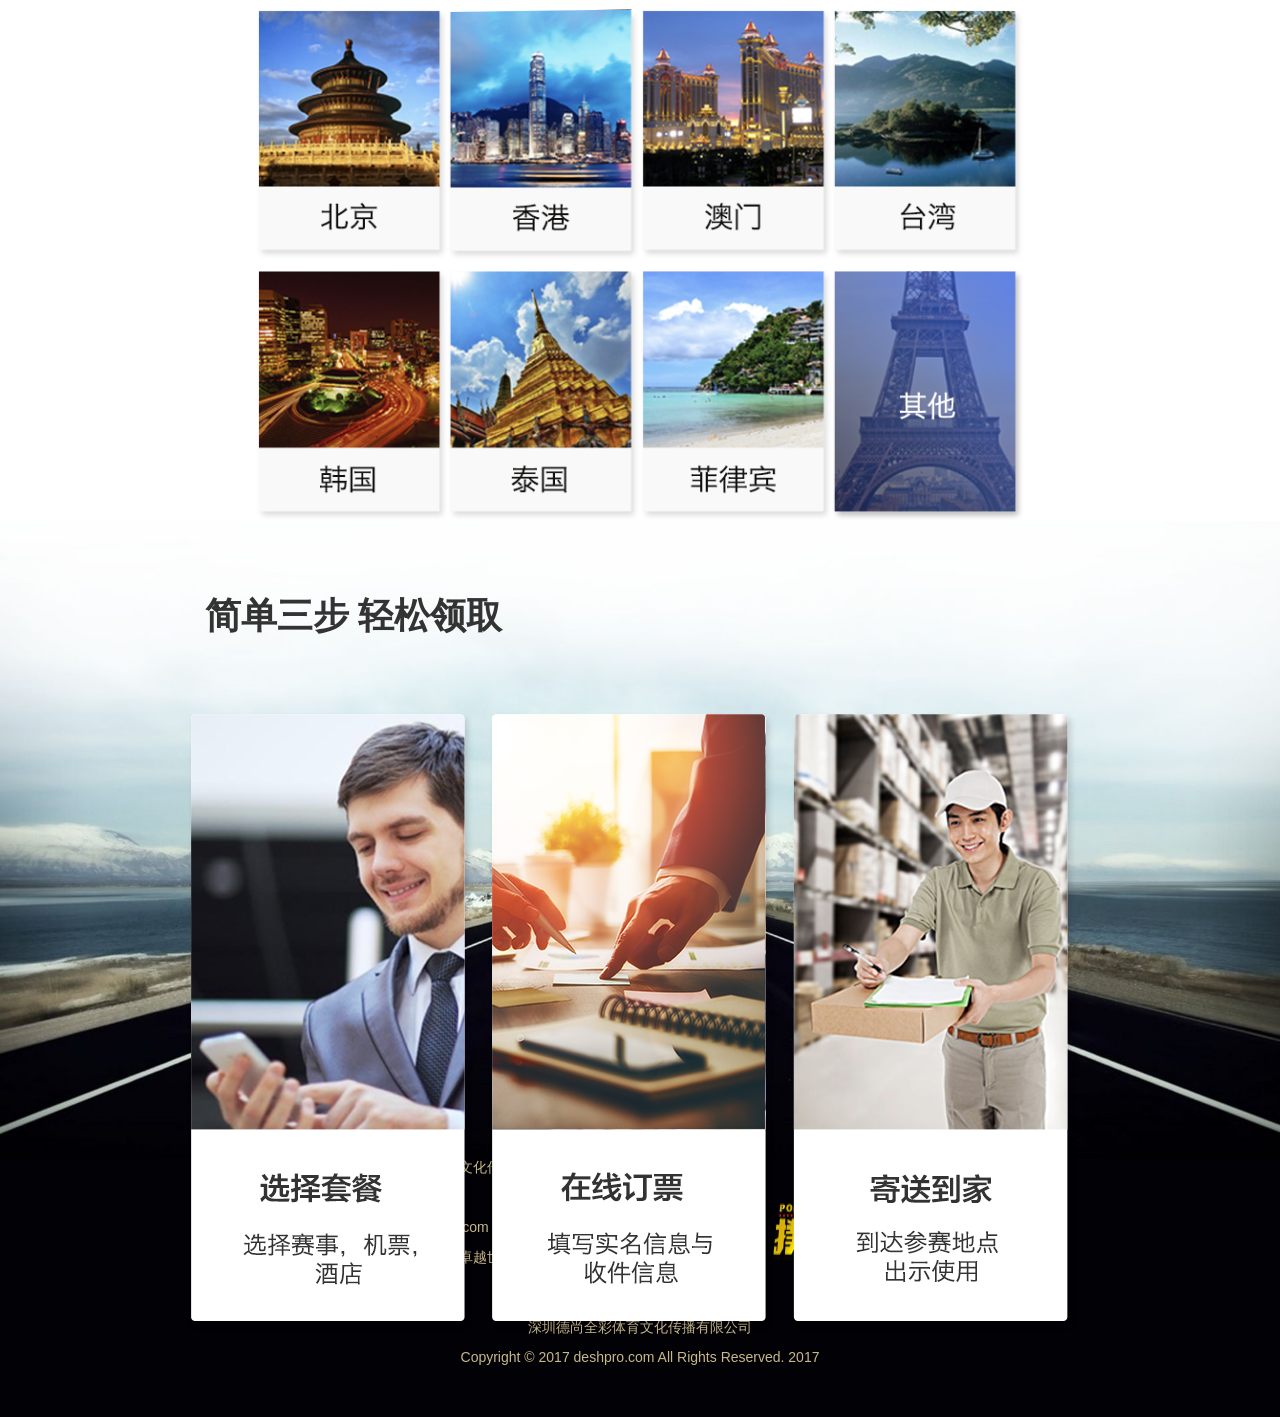
==== commit 043f274c: "深圳德尚" ====
--- a/index.html
+++ b/index.html
@@ -237,7 +237,7 @@
     </div>
   </div><br/><br/>
   <div style="text-align: center;font-size:14px; color:#c7b98a;">
-    <p>深圳德尚全彩体育文化传播有限公司 京ICP备17014136号</p>
+    <p>深圳德尚全彩体育文化传播有限公司</p>
     <p>Copyright © 2017 deshpro.com  All Rights Reserved. 2017</p>
   </div>
   <div style="height:40px;"></div>
